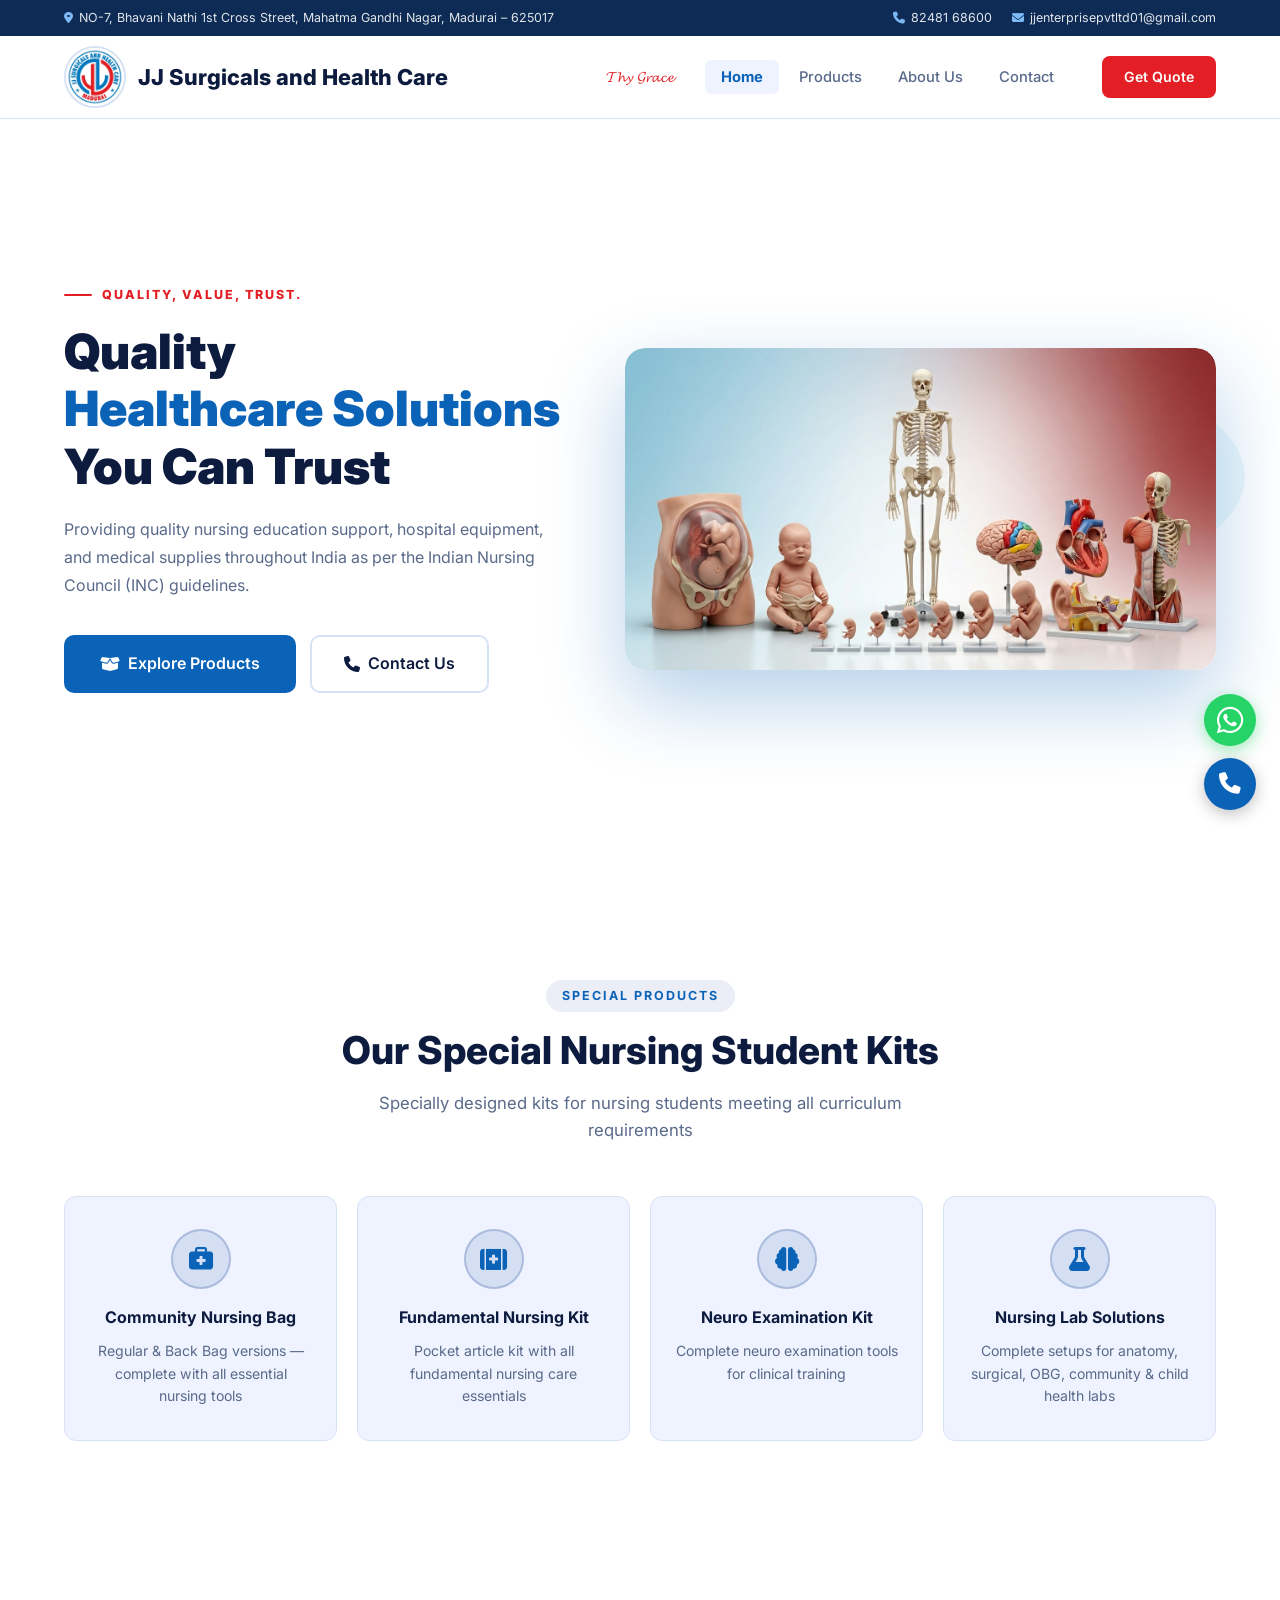
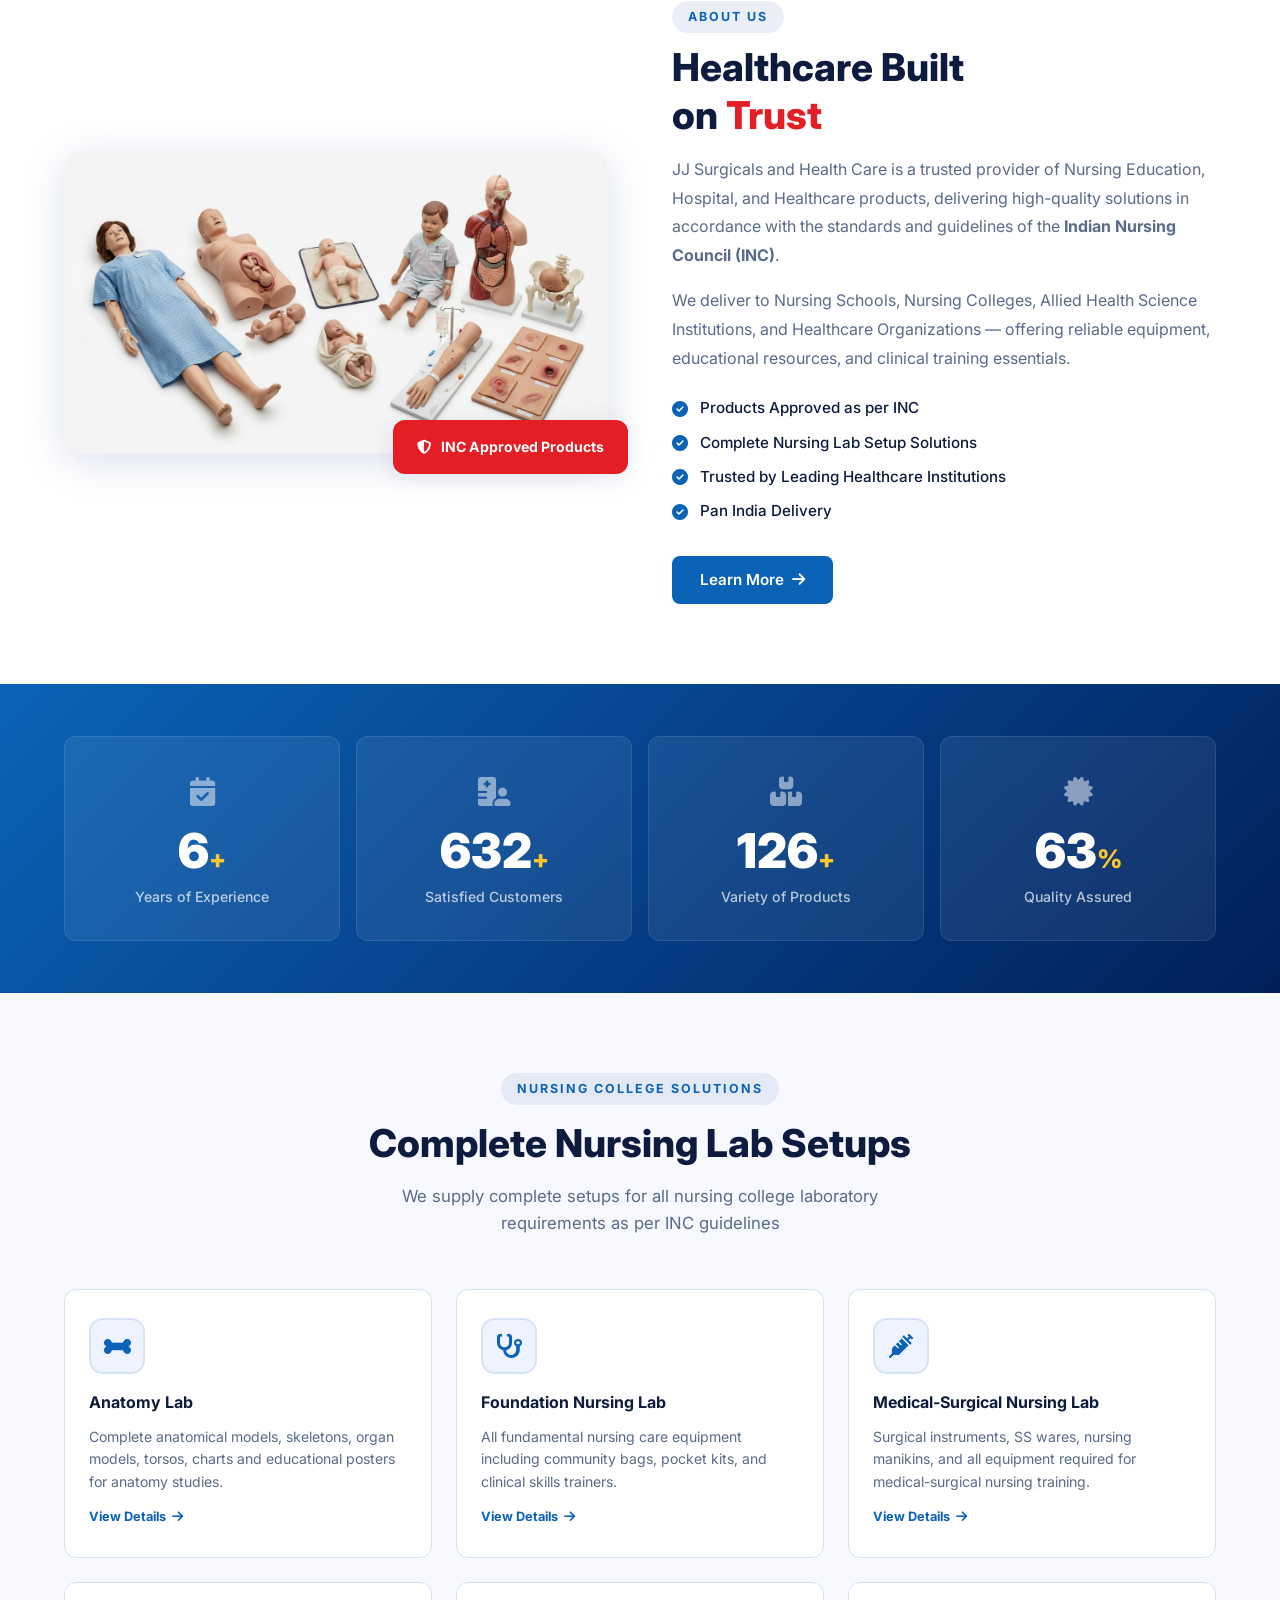
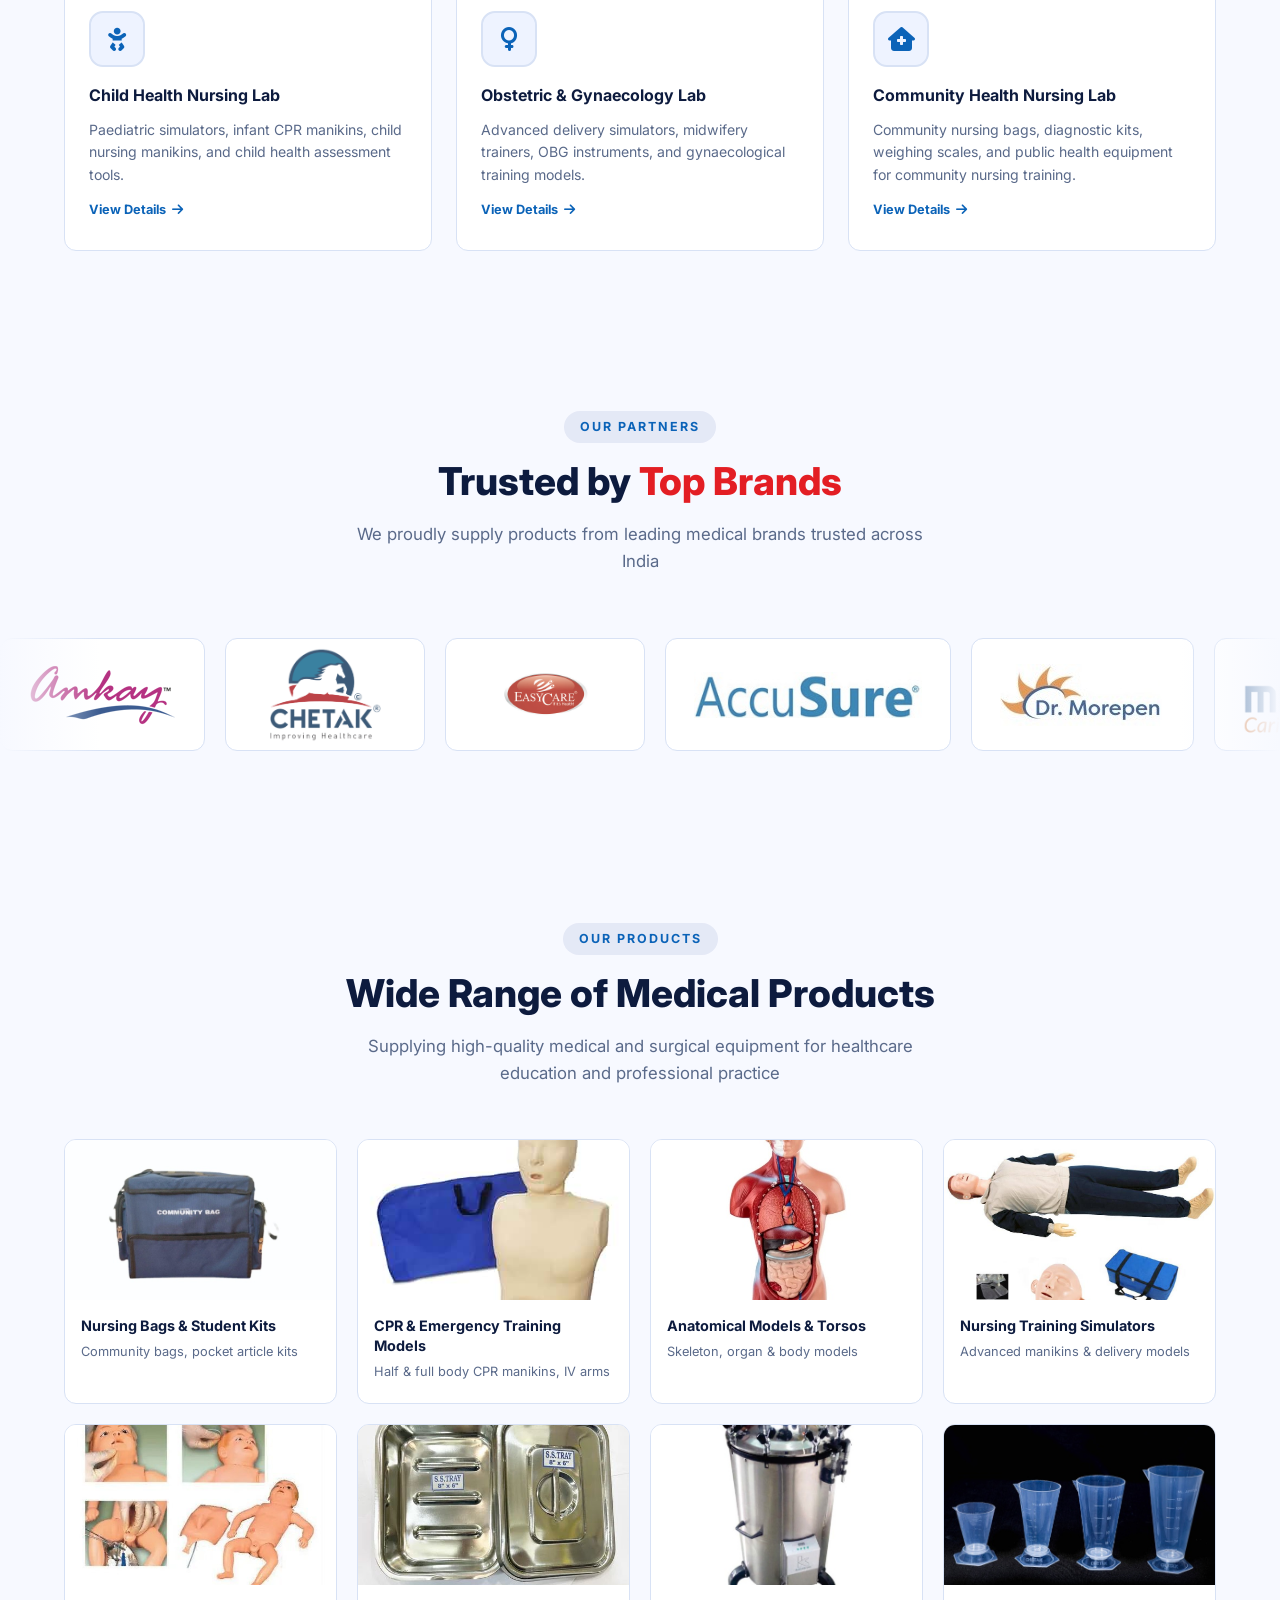
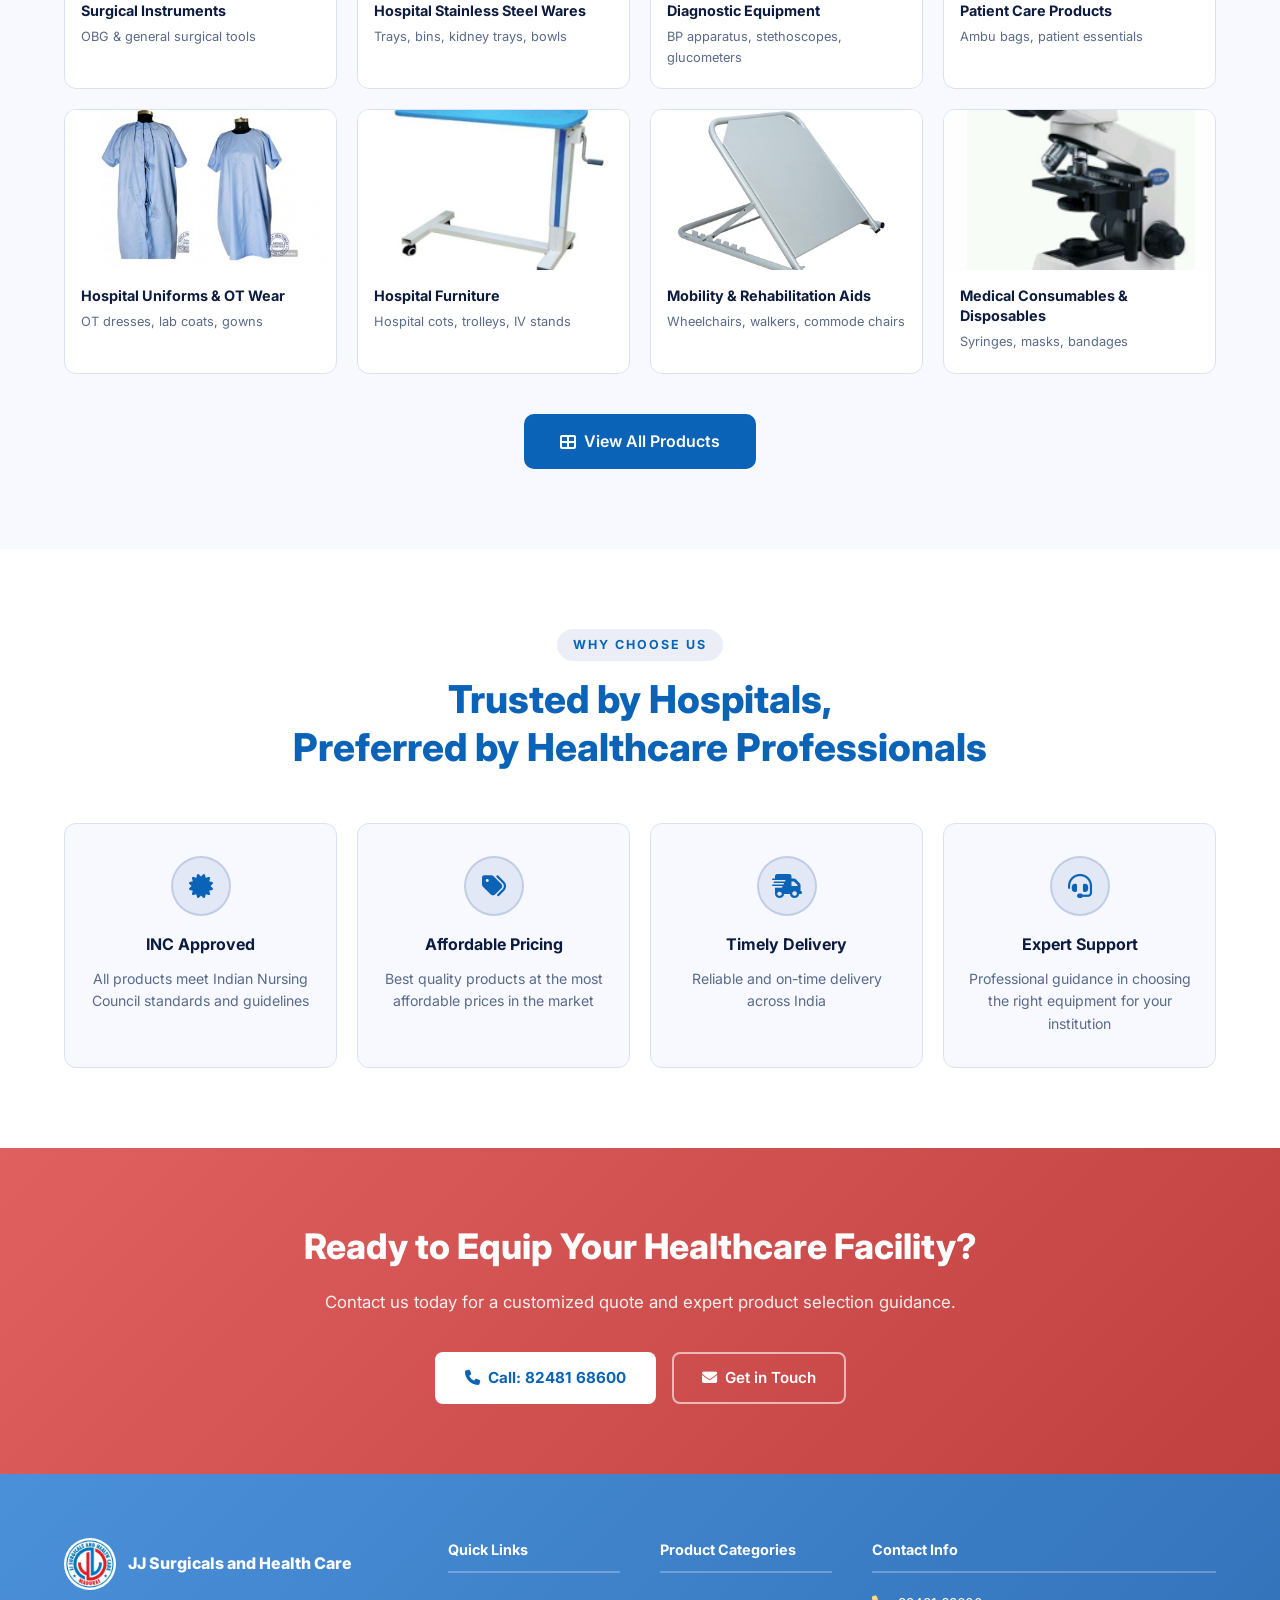
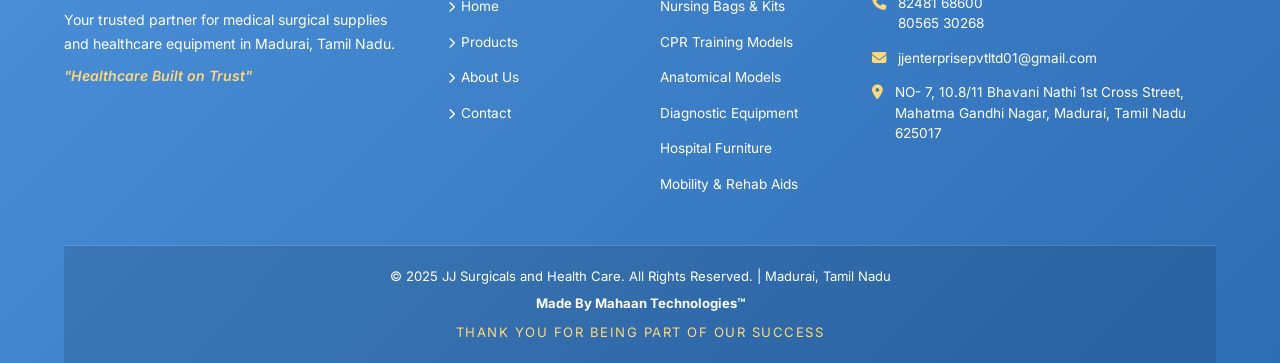
==== website/index.html @ 454464e2 "All pages: add 'Thy Grace' tagline in navbar center and thank-you in footer Co-Authored-By: Claude S" ====
<!DOCTYPE html>
<html lang="en">
<head>
  <meta charset="UTF-8">
  <meta name="viewport" content="width=device-width, initial-scale=1.0">
  <title>JJ Surgicals and Health Care | Medical Surgical Supplies - Madurai</title>
  <meta name="description" content="JJ Surgicals & Health Care - Trusted provider of nursing education, hospital and healthcare products in Madurai. INC compliant medical equipment supplier.">
  <link rel="stylesheet" href="styles.css">
  <link rel="preconnect" href="https://fonts.googleapis.com">
  <link href="https://fonts.googleapis.com/css2?family=Inter:wght@300;400;500;600;700;800;900&display=swap" rel="stylesheet">
  <link rel="stylesheet" href="https://cdnjs.cloudflare.com/ajax/libs/font-awesome/6.4.2/css/all.min.css">
  <link rel="icon" type="image/jpeg" href="images/image1.jpeg">
</head>
<body class="page-load">

  <!-- TOP BAR -->
  <div class="top-bar">
    <div class="top-bar-inner">
      <div class="top-bar-left">
        <i class="fas fa-map-marker-alt"></i>
        <span>NO-7, Bhavani Nathi 1st Cross Street, Mahatma Gandhi Nagar, Madurai – 625017</span>
      </div>
      <div class="top-bar-right">
        <a href="tel:8248168600" class="top-bar-item"><i class="fas fa-phone"></i> 82481 68600</a>
        <a href="mailto:jjenterprisepvtltd01@gmail.com" class="top-bar-item"><i class="fas fa-envelope"></i> jjenterprisepvtltd01@gmail.com</a>
      </div>
    </div>
  </div>

  <!-- ===== NAVBAR ===== -->
  <nav class="navbar" id="navbar">
    <div class="nav-container">
      <a href="index.html" class="nav-logo">
        <img src="images/image1.jpeg" alt="JJ Surgicals Logo" class="logo-img">
        <div class="logo-text">
          <span class="logo-name">JJ Surgicals and Health Care</span>
        </div>
      </a>
      <ul class="nav-links" id="navLinks">
        <li><a href="index.html" class="nav-link active">Home</a></li>
        <li><a href="products.html" class="nav-link">Products</a></li>
        <li><a href="about.html" class="nav-link">About Us</a></li>
        <li><a href="contact.html" class="nav-link">Contact</a></li>
      </ul>
      <div class="nav-tagline">𝓣𝓱𝔂 𝓖𝓻𝓪𝓬𝓮</div>
      <div class="nav-cta">
        <a href="https://wa.me/918248168600" target="_blank" rel="noopener" class="btn-primary">Get Quote</a>
      </div>
      <button class="hamburger" id="hamburger" aria-label="Toggle menu">
        <span></span><span></span><span></span>
      </button>
    </div>
  </nav>

  <!-- MOBILE MENU OVERLAY -->
  <div class="mobile-menu" id="mobileMenu">
    <nav class="mm-links">
      <a href="index.html" class="mm-link active">Home</a>
      <a href="products.html" class="mm-link">Products</a>
      <a href="about.html" class="mm-link">About Us</a>
      <a href="contact.html" class="mm-link">Contact</a>
    </nav>
    <div class="mm-actions">
      <a href="https://wa.me/918248168600" target="_blank" rel="noopener" class="mm-btn-primary">Request a Quote</a>
      <a href="tel:8248168600" class="mm-btn-call">Call Us Now</a>
    </div>
    <div class="mm-contact">
      <p>Reach us directly</p>
      <div class="mm-contact-row"><i class="fas fa-phone"></i> 82481 68600</div>
      <div class="mm-contact-row"><i class="fas fa-envelope"></i> jjenterprisepvtltd01@gmail.com</div>
    </div>
  </div>

  <!-- ===== HERO ===== -->
  <section class="hero">
    <div class="hero-layout">

      <!-- Text Column -->
      <div class="hero-text fade-in-left">
        <div class="hero-accent">Quality, Value, Trust.</div>
        <h1 class="hero-title">
          Quality<br>
          <span class="highlight">Healthcare Solutions</span><br>
          You Can Trust
        </h1>
        <p class="hero-desc">
          Providing quality nursing education support, hospital equipment, and medical supplies throughout India as per the Indian Nursing Council (INC) guidelines.
        </p>
        <div class="hero-btns">
          <a href="products.html" class="btn-primary btn-large">
            <i class="fas fa-box-open"></i> Explore Products
          </a>
          <a href="contact.html" class="btn-outline-dark btn-large">
            <i class="fas fa-phone"></i> Contact Us
          </a>
        </div>
      </div>

      <!-- Image Column -->
      <div class="hero-img-side fade-in-right">
        <div class="hero-img-card">
          <div class="hero-circle-deco"></div>
          <div class="hero-circle-deco-2"></div>
          <div class="hero-img-wrap">
            <img src="images/hero2.png" alt="JJ Surgicals Medical Equipment — Wheelchair, Examination Table, Surgical Tools">
          </div>
        </div>
      </div>

    </div>
  </section>
<!-- ===== SPECIAL KITS ===== -->
  <section class="section-pad">
    <div class="container">
      <div class="section-header fade-in">
        <div class="section-tag">Special Products</div>
        <h2 class="section-title">Our Special Nursing Student Kits</h2>
        <p class="section-desc">Specially designed kits for nursing students meeting all curriculum requirements</p>
      </div>
      <div class="trust-grid" style="background:transparent;">
        <div class="trust-card fade-in delay-1" style="background:var(--light); border:1px solid var(--border);">
          <div class="trust-icon" style="background:rgba(0,48,135,0.1); border-color:rgba(0,48,135,0.2);">
            <i class="fas fa-briefcase-medical" style="color:var(--primary);"></i>
          </div>
          <h3 style="color:var(--dark);">Community Nursing Bag</h3>
          <p style="color:var(--gray);">Regular &amp; Back Bag versions — complete with all essential nursing tools</p>
        </div>
        <div class="trust-card fade-in delay-2" style="background:var(--light); border:1px solid var(--border);">
          <div class="trust-icon" style="background:rgba(0,48,135,0.1); border-color:rgba(0,48,135,0.2);">
            <i class="fas fa-kit-medical" style="color:var(--primary);"></i>
          </div>
          <h3 style="color:var(--dark);">Fundamental Nursing Kit</h3>
          <p style="color:var(--gray);">Pocket article kit with all fundamental nursing care essentials</p>
        </div>
        <div class="trust-card fade-in delay-3" style="background:var(--light); border:1px solid var(--border);">
          <div class="trust-icon" style="background:rgba(0,48,135,0.1); border-color:rgba(0,48,135,0.2);">
            <i class="fas fa-brain" style="color:var(--primary);"></i>
          </div>
          <h3 style="color:var(--dark);">Neuro Examination Kit</h3>
          <p style="color:var(--gray);">Complete neuro examination tools for clinical training</p>
        </div>
        <div class="trust-card fade-in delay-4" style="background:var(--light); border:1px solid var(--border);">
          <div class="trust-icon" style="background:rgba(0,48,135,0.1); border-color:rgba(0,48,135,0.2);">
            <i class="fas fa-flask" style="color:var(--primary);"></i>
          </div>
          <h3 style="color:var(--dark);">Nursing Lab Solutions</h3>
          <p style="color:var(--gray);">Complete setups for anatomy, surgical, OBG, community &amp; child health labs</p>
        </div>
      </div>
    </div>
  </section>
  

  <!-- ===== ABOUT PREVIEW ===== -->
  <section class="about-preview section-pad">
    <div class="container">
      <div class="about-grid">
        <div class="about-img-wrap fade-in-left">
          <img src="images/hero1.jpeg" alt="JJ Surgicals Business Card" class="about-img">
          <div class="about-badge">
            <i class="fas fa-shield-alt"></i>
            <span>INC Approved Products</span>
          </div>
        </div>
        <div class="about-content fade-in-right">
          <div class="section-tag">About Us</div>
          <h2 class="section-title">Healthcare Built<br>on <span class="highlight">Trust</span></h2>
          <p>JJ Surgicals and Health Care is a trusted provider of Nursing Education, Hospital, and Healthcare products, delivering high-quality solutions in accordance with the standards and guidelines of the <strong>Indian Nursing Council (INC)</strong>.</p>
          <p>We deliver to Nursing Schools, Nursing Colleges, Allied Health Science Institutions, and Healthcare Organizations — offering reliable equipment, educational resources, and clinical training essentials.</p>
          <div class="feature-list">
            <div class="feature-item"><i class="fas fa-check-circle"></i> <span>Products Approved as per INC</span></div>
            <div class="feature-item"><i class="fas fa-check-circle"></i> <span>Complete Nursing Lab Setup Solutions</span></div>
            <div class="feature-item"><i class="fas fa-check-circle"></i> <span>Trusted by Leading Healthcare Institutions</span></div>
            <div class="feature-item"><i class="fas fa-check-circle"></i> <span>Pan India Delivery</span></div>
          </div>
          <a href="about.html" class="btn-primary">Learn More <i class="fas fa-arrow-right"></i></a>
        </div>
      </div>
    </div>
  </section>
   <!-- ===== STATS ===== -->
  <section class="stats" id="statsSection">
    <div class="container">
      <div class="stats-grid">
        <div class="stat-item fade-in">
          <div class="stat-icon"><i class="fas fa-calendar-check"></i></div>
          <div>
            <span class="stat-number" data-target="10">0</span><span class="stat-suffix">+</span>
          </div>
          <div class="stat-label">Years of Experience</div>
        </div>
        <div class="stat-item fade-in delay-1">
          <div class="stat-icon"><i class="fas fa-hospital-user"></i></div>
          <div>
            <span class="stat-number" data-target="1000">0</span><span class="stat-suffix">+</span>
          </div>
          <div class="stat-label">Satisfied Customers</div>
        </div>
        <div class="stat-item fade-in delay-2">
          <div class="stat-icon"><i class="fas fa-boxes-stacked"></i></div>
          <div>
            <span class="stat-number" data-target="200">0</span><span class="stat-suffix">+</span>
          </div>
          <div class="stat-label">Variety of Products</div>
        </div>
        <div class="stat-item fade-in delay-3">
          <div class="stat-icon"><i class="fas fa-certificate"></i></div>
          <div>
            <span class="stat-number" data-target="100">0</span><span class="stat-suffix">%</span>
          </div>
          <div class="stat-label">Quality Assured</div>
        </div>
      </div>
    </div>
  </section>

<!-- ===== NURSING LAB SOLUTIONS ===== -->
  <section class="lab-section">
    <div class="container">
      <div class="section-header fade-in">
        <div class="section-tag">Nursing College Solutions</div>
        <h2 class="section-title">Complete Nursing Lab Setups</h2>
        <p class="section-desc">We supply complete setups for all nursing college laboratory requirements as per INC guidelines</p>
      </div>
      <div class="lab-grid">
        <div class="lab-card fade-in delay-1" data-lab="anatomy" role="button" tabindex="0" aria-label="View Anatomy & Physiology Lab details">
          <div class="lab-icon"><i class="fas fa-bone"></i></div>
          <h3>Anatomy Lab</h3>
          <p>Complete anatomical models, skeletons, organ models, torsos, charts and educational posters for anatomy studies.</p>
          <span class="lab-card-cta">View Details <i class="fas fa-arrow-right"></i></span>
        </div>
        <div class="lab-card fade-in delay-2" data-lab="foundation" role="button" tabindex="0" aria-label="View Foundation Nursing Lab details">
          <div class="lab-icon"><i class="fas fa-stethoscope"></i></div>
          <h3>Foundation Nursing Lab</h3>
          <p>All fundamental nursing care equipment including community bags, pocket kits, and clinical skills trainers.</p>
          <span class="lab-card-cta">View Details <i class="fas fa-arrow-right"></i></span>
        </div>
        <div class="lab-card fade-in delay-3" data-lab="medical" role="button" tabindex="0" aria-label="View Medical & Surgical Nursing Lab details">
          <div class="lab-icon"><i class="fas fa-syringe"></i></div>
          <h3>Medical-Surgical Nursing Lab</h3>
          <p>Surgical instruments, SS wares, nursing manikins, and all equipment required for medical-surgical nursing training.</p>
          <span class="lab-card-cta">View Details <i class="fas fa-arrow-right"></i></span>
        </div>
        <div class="lab-card fade-in delay-1" data-lab="child" role="button" tabindex="0" aria-label="View Child Health Nursing Lab details">
          <div class="lab-icon"><i class="fas fa-baby"></i></div>
          <h3>Child Health Nursing Lab</h3>
          <p>Paediatric simulators, infant CPR manikins, child nursing manikins, and child health assessment tools.</p>
          <span class="lab-card-cta">View Details <i class="fas fa-arrow-right"></i></span>
        </div>
        <div class="lab-card fade-in delay-2" data-lab="obstetric" role="button" tabindex="0" aria-label="View Obstetric & Gynaecology Lab details">
          <div class="lab-icon"><i class="fas fa-venus"></i></div>
          <h3>Obstetric &amp; Gynaecology Lab</h3>
          <p>Advanced delivery simulators, midwifery trainers, OBG instruments, and gynaecological training models.</p>
          <span class="lab-card-cta">View Details <i class="fas fa-arrow-right"></i></span>
        </div>
        <div class="lab-card fade-in delay-3" data-lab="community" role="button" tabindex="0" aria-label="View Community Health Nursing Lab details">
          <div class="lab-icon"><i class="fas fa-house-medical"></i></div>
          <h3>Community Health Nursing Lab</h3>
          <p>Community nursing bags, diagnostic kits, weighing scales, and public health equipment for community nursing training.</p>
          <span class="lab-card-cta">View Details <i class="fas fa-arrow-right"></i></span>
        </div>
      </div>
    </div>
  </section>

  <!-- ===== TRUSTED BRANDS ===== -->
  <section class="brands-section section-pad">
    <div class="container">
      <div class="section-header fade-in">
        <div class="section-tag">Our Partners</div>
        <h2 class="section-title">Trusted by <span class="highlight">Top Brands</span></h2>
        <p class="section-desc">We proudly supply products from leading medical brands trusted across India</p>
      </div>
    </div>
    <div class="brands-track-wrap">
      <div class="brands-track">
        <div class="brand-card"><img src="images/brand_amkay.png" alt="Amkay"></div>
        <div class="brand-card"><img src="images/brand_chetak.png" alt="Chetak"></div>
        <div class="brand-card"><img src="images/brand_easycare.jpeg" alt="EasyCare"></div>
        <div class="brand-card"><img src="images/brand_accusure.jpeg" alt="AccuSure"></div>
        <div class="brand-card"><img src="images/brand_drmorepen.jpeg" alt="Dr. Morepen"></div>
        <div class="brand-card"><img src="images/brand_medtech.png" alt="Medtech"></div>
        <div class="brand-card"><img src="images/brand_curomed.jpeg" alt="CuroMED"></div>
        <div class="brand-card"><img src="images/brand_krups.png" alt="Krups"></div>
        <div class="brand-card"><img src="images/brand_diamond.jpeg" alt="Diamond"></div>
        <div class="brand-card"><img src="images/brand_omron.jpeg" alt="Omron"></div>
        <div class="brand-card"><img src="images/brand_accuchek.jpeg" alt="Accu-Chek"></div>
        <div class="brand-card"><img src="images/brand_chrismerchant.jpeg" alt="Chris Merchant"></div>
        <div class="brand-card"><img src="images/brand_3g.jpeg" alt="3G"></div>
        <div class="brand-card"><img src="images/brand_niscomed.jpeg" alt="Niscomed"></div>
        <div class="brand-card"><img src="images/brand_realcare.jpeg" alt="RealCare"></div>
        <div class="brand-card"><img src="images/brand_geocare.png" alt="Geo Care"></div>
        <!-- Duplicate set for seamless infinite scroll -->
        <div class="brand-card"><img src="images/brand_amkay.png" alt="Amkay"></div>
        <div class="brand-card"><img src="images/brand_chetak.png" alt="Chetak"></div>
        <div class="brand-card"><img src="images/brand_easycare.jpeg" alt="EasyCare"></div>
        <div class="brand-card"><img src="images/brand_accusure.jpeg" alt="AccuSure"></div>
        <div class="brand-card"><img src="images/brand_drmorepen.jpeg" alt="Dr. Morepen"></div>
        <div class="brand-card"><img src="images/brand_medtech.png" alt="Medtech"></div>
        <div class="brand-card"><img src="images/brand_curomed.jpeg" alt="CuroMED"></div>
        <div class="brand-card"><img src="images/brand_krups.png" alt="Krups"></div>
        <div class="brand-card"><img src="images/brand_diamond.jpeg" alt="Diamond"></div>
        <div class="brand-card"><img src="images/brand_omron.jpeg" alt="Omron"></div>
        <div class="brand-card"><img src="images/brand_accuchek.jpeg" alt="Accu-Chek"></div>
        <div class="brand-card"><img src="images/brand_chrismerchant.jpeg" alt="Chris Merchant"></div>
        <div class="brand-card"><img src="images/brand_3g.jpeg" alt="3G"></div>
        <div class="brand-card"><img src="images/brand_niscomed.jpeg" alt="Niscomed"></div>
        <div class="brand-card"><img src="images/brand_realcare.jpeg" alt="RealCare"></div>
        <div class="brand-card"><img src="images/brand_geocare.png" alt="Geo Care"></div>
      </div>
    </div>
  </section>

  <!-- ===== PRODUCT CATEGORIES ===== -->
  <section class="categories section-pad bg-light">
    <div class="container">
      <div class="section-header fade-in">
        <div class="section-tag">Our Products</div>
        <h2 class="section-title">Wide Range of Medical Products</h2>
        <p class="section-desc">Supplying high-quality medical and surgical equipment for healthcare education and professional practice</p>
      </div>
      <div class="cat-grid">
        <a href="products.html#nursing-bags" class="cat-card fade-in delay-1">
          <div class="cat-icon-wrap">
            <img src="images/image4.jpeg" alt="Nursing Bags" loading="lazy">
          </div>
          <h3>Nursing Bags &amp; Student Kits</h3>
          <p>Community bags, pocket article kits</p>
        </a>
        <a href="products.html#cpr-models" class="cat-card fade-in delay-2">
          <div class="cat-icon-wrap">
            <img src="images/image7.jpeg" alt="CPR Training Models" loading="lazy">
          </div>
          <h3>CPR &amp; Emergency Training Models</h3>
          <p>Half &amp; full body CPR manikins, IV arms</p>
        </a>
        <a href="products.html#anatomical-models" class="cat-card fade-in delay-3">
          <div class="cat-icon-wrap">
            <img src="images/image20.jpeg" alt="Anatomical Models" loading="lazy">
          </div>
          <h3>Anatomical Models &amp; Torsos</h3>
          <p>Skeleton, organ &amp; body models</p>
        </a>
        <a href="products.html#nursing-simulators" class="cat-card fade-in delay-4">
          <div class="cat-icon-wrap">
            <img src="images/image8.jpeg" alt="Nursing Simulators" loading="lazy">
          </div>
          <h3>Nursing Training Simulators</h3>
          <p>Advanced manikins &amp; delivery models</p>
        </a>
        <a href="products.html#surgical-instruments" class="cat-card fade-in delay-1">
          <div class="cat-icon-wrap">
            <img src="images/image47.jpeg" alt="Surgical Instruments" loading="lazy">
          </div>
          <h3>Surgical Instruments</h3>
          <p>OBG &amp; general surgical tools</p>
        </a>
        <a href="products.html#ss-wares" class="cat-card fade-in delay-2">
          <div class="cat-icon-wrap">
            <img src="images/image50.jpeg" alt="SS Hospital Wares" loading="lazy">
          </div>
          <h3>Hospital Stainless Steel Wares</h3>
          <p>Trays, bins, kidney trays, bowls</p>
        </a>
        <a href="products.html#diagnostic" class="cat-card fade-in delay-3">
          <div class="cat-icon-wrap">
            <img src="images/image60.jpeg" alt="Diagnostic Equipment" loading="lazy">
          </div>
          <h3>Diagnostic Equipment</h3>
          <p>BP apparatus, stethoscopes, glucometers</p>
        </a>
        <a href="products.html#patient-care" class="cat-card fade-in delay-4">
          <div class="cat-icon-wrap">
            <img src="images/image90.jpeg" alt="Patient Care" loading="lazy">
          </div>
          <h3>Patient Care Products</h3>
          <p>Ambu bags, patient essentials</p>
        </a>
        <a href="products.html#uniforms" class="cat-card fade-in delay-1">
          <div class="cat-icon-wrap">
            <img src="images/image110.jpeg" alt="Hospital Uniforms" loading="lazy">
          </div>
          <h3>Hospital Uniforms &amp; OT Wear</h3>
          <p>OT dresses, lab coats, gowns</p>
        </a>
        <a href="products.html#furniture" class="cat-card fade-in delay-2">
          <div class="cat-icon-wrap">
            <img src="images/image120.jpeg" alt="Hospital Furniture" loading="lazy">
          </div>
          <h3>Hospital Furniture</h3>
          <p>Hospital cots, trolleys, IV stands</p>
        </a>
        <a href="products.html#mobility" class="cat-card fade-in delay-3">
          <div class="cat-icon-wrap">
            <img src="images/image150.jpeg" alt="Mobility Aids" loading="lazy">
          </div>
          <h3>Mobility &amp; Rehabilitation Aids</h3>
          <p>Wheelchairs, walkers, commode chairs</p>
        </a>
        <a href="products.html#consumables" class="cat-card fade-in delay-4">
          <div class="cat-icon-wrap">
            <img src="images/image180.png" alt="Medical Consumables" loading="lazy">
          </div>
          <h3>Medical Consumables &amp; Disposables</h3>
          <p>Syringes, masks, bandages</p>
        </a>
      </div>
      <div class="text-center mt-40 fade-in">
        <a href="products.html" class="btn-primary btn-large">
          <i class="fas fa-th-large"></i> View All Products
        </a>
      </div>
    </div>
  </section>

  <!-- ===== WHY CHOOSE US ===== -->
  <section class="trust section-pad">
    <div class="container">
      <div class="section-header fade-in">
        <div class="section-tag">Why Choose Us</div>
        <h2 class="section-title" style="color:var(--primary)">Trusted by Hospitals,<br>Preferred by Healthcare Professionals</h2>
      </div>
      <div class="trust-grid">
        <div class="trust-card fade-in delay-1">
          <div class="trust-icon"><i class="fas fa-certificate"></i></div>
          <h3>INC Approved</h3>
          <p>All products meet Indian Nursing Council standards and guidelines</p>
        </div>
        <div class="trust-card fade-in delay-4">
          <div class="trust-icon"><i class="fas fa-tags"></i></div>
          <h3>Affordable Pricing</h3>
          <p>Best quality products at the most affordable prices in the market</p>
        </div>
        <div class="trust-card fade-in delay-2">
          <div class="trust-icon"><i class="fas fa-truck-fast"></i></div>
          <h3>Timely Delivery</h3>
          <p>Reliable and on-time delivery across India</p>
        </div>
        <div class="trust-card fade-in delay-3">
          <div class="trust-icon"><i class="fas fa-headset"></i></div>
          <h3>Expert Support</h3>
          <p>Professional guidance in choosing the right equipment for your institution</p>
        </div>
      </div>
    </div>
  </section>

 

  
  <!-- ===== CTA ===== -->
  <section class="cta-section">
    <div class="container">
      <div class="cta-content">
        <h2>Ready to Equip Your Healthcare Facility?</h2>
        <p>Contact us today for a customized quote and expert product selection guidance.</p>
        <div class="cta-btns">
          <a href="tel:8248168600" class="btn-white">
            <i class="fas fa-phone"></i> Call: 82481 68600
          </a>
          <a href="contact.html" class="btn-outline-white">
            <i class="fas fa-envelope"></i> Get in Touch
          </a>
        </div>
      </div>
    </div>
  </section>

  <!-- ===== FOOTER ===== -->
  <footer class="footer">
    <div class="container">
      <div class="footer-grid">
        <div class="footer-brand">
          <div class="footer-logo">
            <img src="images/image1.jpeg" alt="JJ Surgicals">
            <div>
              <span class="footer-name">JJ Surgicals and Health Care</span>
            </div>
          </div>
          <p>Your trusted partner for medical surgical supplies and healthcare equipment in Madurai, Tamil Nadu.</p>
          <p class="footer-motto">"Healthcare Built on Trust"</p>
        </div>
        <div class="footer-links">
          <h4>Quick Links</h4>
          <ul>
            <li><a href="index.html"><i class="fas fa-chevron-right" style="font-size:0.7rem;margin-right:6px;"></i>Home</a></li>
            <li><a href="products.html"><i class="fas fa-chevron-right" style="font-size:0.7rem;margin-right:6px;"></i>Products</a></li>
            <li><a href="about.html"><i class="fas fa-chevron-right" style="font-size:0.7rem;margin-right:6px;"></i>About Us</a></li>
            <li><a href="contact.html"><i class="fas fa-chevron-right" style="font-size:0.7rem;margin-right:6px;"></i>Contact</a></li>
          </ul>
        </div>
        <div class="footer-products">
          <h4>Product Categories</h4>
          <ul>
            <li><a href="products.html#nursing-bags">Nursing Bags &amp; Kits</a></li>
            <li><a href="products.html#cpr-models">CPR Training Models</a></li>
            <li><a href="products.html#anatomical-models">Anatomical Models</a></li>
            <li><a href="products.html#diagnostic">Diagnostic Equipment</a></li>
            <li><a href="products.html#furniture">Hospital Furniture</a></li>
            <li><a href="products.html#mobility">Mobility &amp; Rehab Aids</a></li>
          </ul>
        </div>
        <div class="footer-contact">
          <h4>Contact Info</h4>
          <div class="footer-contact-item">
            <i class="fas fa-phone"></i>
            <span><a href="tel:8248168600">82481 68600</a><br><a href="tel:8056530268">80565 30268</a></span>
          </div>
          <div class="footer-contact-item">
            <i class="fas fa-envelope"></i>
            <a href="mailto:jjenterprisepvtltd01@gmail.com">jjenterprisepvtltd01@gmail.com</a>
          </div>
          <div class="footer-contact-item">
            <i class="fas fa-map-marker-alt"></i>
            <span>NO- 7, 10.8/11 Bhavani Nathi 1st Cross Street, Mahatma Gandhi Nagar, Madurai, Tamil Nadu 625017</span>
          </div>
        </div>
      </div>
      <div class="footer-bottom">
        <p>&copy; 2025 JJ Surgicals and Health Care. All Rights Reserved. | Madurai, Tamil Nadu</p>
        <p style="margin-top:6px;font-weight:700;">Made By Mahaan Technologies&#8482;</p>
        <p class="footer-thankyou">THANK YOU FOR BEING PART OF OUR SUCCESS</p>
      </div>
    </div>
  </footer>

  <!-- Lab Details Modal -->
  <div id="labModal" class="lab-modal-overlay" role="dialog" aria-modal="true" aria-labelledby="labModalTitle">
    <div class="lab-modal">
      <button class="lab-modal-close" id="labModalClose" aria-label="Close"><i class="fas fa-times"></i></button>
      <div class="lab-modal-img-wrap">
        <img id="labModalImg" src="" alt="" loading="lazy">
      </div>
      <div class="lab-modal-body">
        <h3 id="labModalTitle"></h3>
        <ul id="labModalList"></ul>
      </div>
    </div>
  </div>

  <div class="fab-group">
    <a href="https://wa.me/918248168600" target="_blank" rel="noopener" class="fab-btn fab-whatsapp" data-tip="WhatsApp Us" aria-label="WhatsApp"><i class="fab fa-whatsapp"></i></a>
    <a href="tel:8248168600" class="fab-btn fab-call" data-tip="Call Us" aria-label="Call"><i class="fas fa-phone"></i></a>
  </div>
  <button class="back-to-top" aria-label="Back to top"><i class="fas fa-chevron-up"></i></button>
  <script src="script.js"></script>
  <script>
  (function(){
    var labData = {
      anatomy: {
        title: "Anatomy & Physiology Lab",
        img: "images/lab_anatomy.jpg",
        items: [
          "Human skeletons (articulated and disarticulated)",
          "Anatomy dissection kits, microscopes, prepared slides",
          "Models of human body, torso, heart, brain, lungs, digestive, urinary, reproductive systems, joints, ligaments, and teeth",
          "Working models of heart, lungs, kidney, and joints",
          "Charts on body systems, organs, reproductive health, endocrine glands, and first aid procedures"
        ]
      },
      foundation: {
        title: "Foundation Nursing Lab",
        img: "images/lab_foundation.jpg",
        items: [
          "Basic nursing manikins and simulators (adult male/female, CPR, IV arm, injection trainers, catheterization, airway suction, chest tube, NG feeding)",
          "Patient cots, lockers, stools, trays, bowls, trolleys, waste bins",
          "Nursing instruments, syringes, needles, catheters, thermometers, BP apparatus, glucometer, nebulizer",
          "Linen, rubber goods, glassware, consumables, and essential solutions for nursing procedures"
        ]
      },
      medical: {
        title: "Medical & Surgical Nursing Lab",
        img: "images/lab_medical_surgical.jpg",
        items: [
          "Advanced simulators such as ICU cot, ECG simulator, airway management trainer, defibrillator trainer, central venous cannulation trainer, and hemodynamic monitoring kit",
          "Procedure manikins for CPR, IV therapy, injections, catheterization, ostomy care, and chest tube management",
          "Surgical instruments, oxygen therapy equipment, tracheostomy sets, nebulizers, and emergency care supplies",
          "Syringes, needles, suturing materials, linen, consumables, and patient-care furniture"
        ]
      },
      child: {
        title: "Child Health Nursing Lab",
        img: "images/lab_child_health.jpg",
        items: [
          "Pediatric and infant training manikins",
          "Airway management, auscultation, venous access, and NG tube training simulators",
          "Growth and development, breastfeeding, weaning, IMNCI, and pediatric CPR charts",
          "Infant feeding equipment, weighing scales, infusion pumps, nebulizers, toys, child cots, and pediatric linen"
        ]
      },
      obstetric: {
        title: "Obstetric & Gynaecology Lab",
        img: "images/lab_obstetric.jpg",
        items: [
          "Models of fetus, pelvis, placenta, uterus, fetal skull, and reproductive organs",
          "Birthing simulator, antenatal palpation manikin, cervical dilatation model, newborn resuscitation trainer, and postpartum hemorrhage simulator",
          "Charts on pregnancy, labor, fetal development, abnormal presentations, family planning, and newborn care",
          "Delivery room equipment, obstetric instruments, FP counseling kits, contraceptive models, maternal and newborn consumables, PPE, and linen"
        ]
      },
      community: {
        title: "Community Health Nursing Lab",
        img: "images/lab_community.jpg",
        items: [
          "Community health equipment such as weighing scales, BP apparatus, stethoscopes, and sterilizers",
          "Health education materials including posters, flip charts, flash cards, and audiovisual aids",
          "Community health bag containing essential nursing supplies for home visits",
          "Midwifery kits with delivery and newborn care articles"
        ]
      }
    };

    var overlay = document.getElementById('labModal');
    var modalImg = document.getElementById('labModalImg');
    var modalTitle = document.getElementById('labModalTitle');
    var modalList = document.getElementById('labModalList');

    function openModal(key) {
      var d = labData[key]; if (!d) return;
      modalImg.src = d.img; modalImg.alt = d.title;
      modalTitle.textContent = d.title;
      modalList.innerHTML = d.items.map(function(i){ return '<li>' + i + '</li>'; }).join('');
      overlay.classList.add('active');
      document.body.style.overflow = 'hidden';
    }
    function closeModal() {
      overlay.classList.remove('active');
      document.body.style.overflow = '';
    }

    document.querySelectorAll('.lab-card[data-lab]').forEach(function(card){
      card.addEventListener('click', function(){ openModal(card.dataset.lab); });
      card.addEventListener('keydown', function(e){ if(e.key==='Enter'||e.key===' ') openModal(card.dataset.lab); });
    });
    document.getElementById('labModalClose').addEventListener('click', closeModal);
    overlay.addEventListener('click', function(e){ if(e.target===overlay) closeModal(); });
    document.addEventListener('keydown', function(e){ if(e.key==='Escape') closeModal(); });
  })();
  </script>
</body>
</html>
---- website/styles.css ----
/* ===== VARIABLES ===== */
:root {
  --primary: #0B63B8;
  --primary-dark: #001f5a;
  --primary-light: #1a4db0;
  --red: #E31E24;
  --red-dark: #b81519;
  --accent: #0066B3;
  --dark: #0D1B3E;
  --gray: #5a6a8a;
  --gray-light: #9aa5be;
  --light: #EEF3FF;
  --lighter: #F7F9FF;
  --white: #FFFFFF;
  --border: #d8e2f5;
  --shadow: 0 4px 24px rgba(0,48,135,0.10);
  --shadow-lg: 0 8px 40px rgba(0,48,135,0.15);
  --radius: 12px;
  --radius-lg: 20px;
  --transition: all 0.3s ease;
  --tr: all 0.3s ease;
}

/* ===== RESET ===== */
*, *::before, *::after { box-sizing: border-box; margin: 0; padding: 0; }
html { scroll-behavior: smooth; font-size: 16px; }
body { font-family: 'Inter', 'Segoe UI', system-ui, sans-serif; color: var(--dark); background: var(--white); line-height: 1.6; transform: none !important; }
img { max-width: 100%; display: block; }
a { text-decoration: none; color: inherit; }
ul { list-style: none; }
button { cursor: pointer; border: none; background: none; font-family: inherit; }

/* ===== UTILITIES ===== */
.container { max-width: 1200px; margin: 0 auto; padding: 0 24px; }
.section-pad { padding: 80px 0; }
.bg-light { background: var(--lighter); }
.bg-primary { background: var(--primary); }
.text-center { text-align: center; }
.mt-40 { margin-top: 40px; }

.section-tag {
  display: inline-block;
  background: rgba(0,48,135,0.08);
  color: var(--primary);
  font-size: 0.78rem;
  font-weight: 700;
  letter-spacing: 2px;
  text-transform: uppercase;
  padding: 6px 16px;
  border-radius: 20px;
  margin-bottom: 14px;
}
.section-title {
  font-size: clamp(1.6rem, 3vw, 2.4rem);
  font-weight: 800;
  color: var(--dark);
  line-height: 1.25;
  margin-bottom: 16px;
}
.section-title .highlight { color: var(--red); }
.section-desc { color: var(--gray); font-size: 1.05rem; max-width: 580px; }
.section-header { text-align: center; margin-bottom: 52px; }
.section-header .section-desc { margin: 0 auto; }

/* ===== BUTTONS ===== */
.btn-primary {
  display: inline-flex; align-items: center; gap: 8px;
  background: var(--primary); color: var(--white);
  padding: 12px 28px; border-radius: 8px;
  font-size: 0.95rem; font-weight: 600;
  transition: var(--transition);
}
.btn-primary:hover { background: var(--primary-dark); transform: translateY(-2px); box-shadow: var(--shadow); }
.btn-primary.btn-large { padding: 15px 36px; font-size: 1rem; border-radius: 10px; }
.btn-red { background: var(--red); color: var(--white); }
.btn-red:hover { background: var(--red-dark); }

.btn-outline {
  display: inline-flex; align-items: center; gap: 8px;
  border: 2px solid var(--white); color: var(--white);
  padding: 12px 28px; border-radius: 8px;
  font-size: 0.95rem; font-weight: 600;
  transition: var(--transition);
}
.btn-outline:hover { background: var(--white); color: var(--primary); }
.btn-outline.btn-large { padding: 14px 36px; font-size: 1rem; border-radius: 10px; }

.btn-white {
  display: inline-flex; align-items: center; gap: 8px;
  background: var(--white); color: var(--primary);
  padding: 14px 30px; border-radius: 8px;
  font-size: 0.95rem; font-weight: 700;
  transition: var(--transition);
}
.btn-white:hover { background: var(--light); transform: translateY(-2px); }

.btn-outline-white {
  display: inline-flex; align-items: center; gap: 8px;
  border: 2px solid rgba(255,255,255,0.6); color: var(--white);
  padding: 12px 28px; border-radius: 8px;
  font-size: 0.95rem; font-weight: 600;
  transition: var(--transition);
}
.btn-outline-white:hover { background: rgba(255,255,255,0.15); border-color: var(--white); }

/* ===== TOP BAR ===== */
.top-bar {
  position: fixed; top: 0; left: 0; width: 100%; z-index: 1001;
  background: #0D2B55;
  height: 36px;
  display: flex; align-items: center;
}
.top-bar-inner {
  width: 100%; max-width: 1200px; margin: 0 auto; padding: 0 24px;
  display: flex; align-items: center; justify-content: space-between; gap: 16px;
}
.top-bar-left {
  display: flex; align-items: center; gap: 6px;
  font-size: 0.78rem; color: rgba(255,255,255,0.88);
}
.top-bar-left i { color: #7DB8F7; font-size: 0.75rem; }
.top-bar-right {
  display: flex; align-items: center; gap: 20px;
}
.top-bar-item {
  display: flex; align-items: center; gap: 6px;
  font-size: 0.78rem; color: rgba(255,255,255,0.88);
  text-decoration: none; transition: color 0.2s ease;
}
.top-bar-item i { color: #7DB8F7; font-size: 0.75rem; }
.top-bar-item:hover { color: #fff; }
@media (max-width: 640px) {
  .top-bar-left { display: none; }
  .top-bar-inner { justify-content: center; }
}

/* ===== NAVBAR ===== */
.navbar {
  position: fixed; top: 36px; left: 0; width: 100%; z-index: 1000;
  background: var(--white);
  border-bottom: 1px solid var(--border);
  transition: var(--transition);
}
.navbar.scrolled {
  box-shadow: 0 2px 20px rgba(0,48,135,0.10);
}
.nav-container {
  max-width: 1200px; margin: 0 auto; padding: 0 24px;
  display: flex; align-items: center; gap: 32px; height: 82px;
  position: relative;
}
.nav-tagline {
  position: absolute; left: 50%; transform: translateX(-50%);
  font-size: 0.95rem; color: var(--red); pointer-events: none;
  white-space: nowrap;
}
@media (max-width: 768px) { .nav-tagline { display: none; } }
.nav-logo {
  display: flex; align-items: center; gap: 12px;
  text-decoration: none; flex-shrink: 0;
}
.logo-img {
  width: 62px; height: 62px;
  border-radius: 50%; border: 2px solid var(--border);
  object-fit: cover;
}
.logo-text { display: flex; flex-direction: column; }
.logo-name { color: var(--dark); font-size: 1.37rem; font-weight: 800; line-height: 1.2; }
.logo-sub { color: var(--gray); font-size: 0.7rem; font-weight: 500; }

.nav-links {
  display: flex; align-items: center; gap: 4px;
  margin-left: auto;
}
.nav-link {
  color: var(--gray); padding: 8px 16px;
  border-radius: 6px; font-size: 0.92rem; font-weight: 500;
  transition: var(--transition); white-space: nowrap;
}
.nav-link:hover { color: var(--primary); background: var(--light); }
.nav-link.active { color: var(--primary); font-weight: 700; background: var(--light); }

.nav-cta { flex-shrink: 0; }
.nav-cta .btn-primary {
  background: var(--red); padding: 10px 22px; font-size: 0.88rem; border-radius: 8px;
}
.nav-cta .btn-primary:hover { background: var(--red-dark); }

.hamburger {
  display: none; flex-direction: column; gap: 5px; cursor: pointer; padding: 4px; margin-left: auto;
}
.hamburger span {
  display: block; width: 24px; height: 2px;
  background: var(--dark); border-radius: 2px; transition: var(--transition);
}
.hamburger.active span:nth-child(1) { transform: translateY(7px) rotate(45deg); }
.hamburger.active span:nth-child(2) { opacity: 0; }
.hamburger.active span:nth-child(3) { transform: translateY(-7px) rotate(-45deg); }

/* ===== HERO (new card layout) ===== */
.hero {
  background: var(--white);
  padding-top: 118px; min-height: 100vh;
  display: flex; align-items: center; overflow: hidden;
}
.hero-layout {
  display: grid; grid-template-columns: 1fr 1.15fr;
  gap: 48px; align-items: center;
  max-width: 1200px; margin: 0 auto; padding: 60px 24px;
  width: 100%;
}

/* Image card side */
.hero-img-side {
  position: relative;
  perspective: 1000px;
}
.hero-img-card {
  position: relative; border-radius: 24px;
  overflow: visible;
  transform-style: preserve-3d;
  animation: hero3D 9s ease-in-out infinite;
  will-change: transform;
}
.hero-circle-deco {
  position: absolute;
  width: 85%; height: 85%;
  background: linear-gradient(135deg, rgba(0,102,179,0.12) 0%, rgba(0,48,135,0.08) 100%);
  border-radius: 50%;
  top: 50%; left: 50%; transform: translate(-50%, -50%);
  z-index: 0;
}
.hero-circle-deco-2 {
  position: absolute;
  width: 60%; height: 60%;
  background: rgba(0,150,200,0.07);
  border-radius: 50%;
  top: 10%; right: -5%;
  z-index: 0;
}
.hero-img-wrap {
  position: relative; z-index: 1;
  border-radius: 20px;
  overflow: hidden;
  box-shadow: 0 30px 80px rgba(11,99,184,0.30);
}
.hero-img-wrap img {
  width: 100%; height: auto; display: block;
  border-radius: 20px; object-fit: cover;
}

@keyframes hero3D {
  0%   { transform: rotateX(4deg)  rotateY(-12deg) translateY(0px);   }
  25%  { transform: rotateX(-3deg) rotateY(10deg)  translateY(-10px);  }
  50%  { transform: rotateX(5deg)  rotateY(12deg)  translateY(0px);   }
  75%  { transform: rotateX(-4deg) rotateY(-10deg) translateY(10px);   }
  100% { transform: rotateX(4deg)  rotateY(-12deg) translateY(0px);   }
}


/* Text side */
.hero-text { padding-right: 16px; }
.hero-accent {
  display: flex; align-items: center; gap: 10px;
  color: var(--red); font-size: 0.78rem; font-weight: 800;
  letter-spacing: 2px; text-transform: uppercase;
  margin-bottom: 18px;
}
.hero-accent::before {
  content: ''; display: block; width: 28px; height: 2px;
  background: var(--red); border-radius: 2px; flex-shrink: 0;
}
.hero-title {
  font-size: clamp(2rem, 3.8vw, 3.2rem); font-weight: 900;
  color: var(--dark); line-height: 1.18; margin-bottom: 20px;
}
.hero-title .highlight { color: var(--primary); }
.hero-desc {
  font-size: 1rem; color: var(--gray);
  line-height: 1.75; margin-bottom: 36px; max-width: 480px;
}
.hero-btns { display: flex; gap: 14px; flex-wrap: wrap; margin-bottom: 40px; }

.btn-outline-dark {
  display: inline-flex; align-items: center; gap: 8px;
  border: 2px solid var(--border); color: var(--dark);
  padding: 12px 28px; border-radius: 8px;
  font-size: 0.95rem; font-weight: 600;
  transition: var(--transition);
}
.btn-outline-dark:hover { border-color: var(--primary); color: var(--primary); background: var(--light); }
.btn-outline-dark.btn-large { padding: 14px 32px; font-size: 1rem; border-radius: 10px; }

/* Hero mini stats row */
.hero-mini-stats {
  display: flex; gap: 28px; padding-top: 28px;
  border-top: 1px solid var(--border);
}

.hero-mini-stat .num {
  font-size: 1.6rem; font-weight: 900; color: var(--primary); line-height: 1;
}
.hero-mini-stat .num span { color: var(--red); }
.hero-mini-stat .lbl { font-size: 0.75rem; color: var(--gray); font-weight: 500; margin-top: 2px; }

/* ===== STATS ===== */
.stats {
  background: linear-gradient(135deg, var(--primary) 0%, var(--primary-dark) 100%);
  padding: 52px 0; position: relative; z-index: 1;
}
.stats-grid {
  display: grid; grid-template-columns: repeat(4, 1fr); gap: 16px;
}
.stat-item {
  text-align: center; padding: 32px 20px;
  background: rgba(255,255,255,0.07); border-radius: var(--radius);
  border: 1px solid rgba(255,255,255,0.1);
  transition: var(--transition);
}
.stat-item:hover { background: rgba(255,255,255,0.12); transform: translateY(-4px); }
.stat-icon { font-size: 1.8rem; color: rgba(255,255,255,0.5); margin-bottom: 12px; }
.stat-number {
  font-size: clamp(2.2rem, 4vw, 3rem); font-weight: 900;
  color: var(--white); display: inline-block; line-height: 1;
}
.stat-suffix { font-size: 1.6rem; font-weight: 800; color: #FFC72C; display: inline-block; }
.stat-label { color: rgba(255,255,255,0.7); font-size: 0.88rem; margin-top: 6px; font-weight: 500; }

/* ===== ABOUT PREVIEW ===== */
.about-grid {
  display: grid; grid-template-columns: 1fr 1fr; gap: 64px; align-items: center;
}
.about-img-wrap { position: relative; }
.about-img {
  width: 100%; border-radius: var(--radius-lg);
  box-shadow: var(--shadow-lg);
}
.about-badge {
  position: absolute; bottom: -20px; right: -20px;
  background: var(--red); color: var(--white);
  padding: 16px 24px; border-radius: var(--radius);
  display: flex; align-items: center; gap: 10px;
  font-size: 0.88rem; font-weight: 700; box-shadow: var(--shadow);
}
.about-content .section-tag { margin-bottom: 10px; }
.about-content p { color: var(--gray); line-height: 1.8; margin-bottom: 16px; }
.feature-list { margin: 24px 0 32px; display: flex; flex-direction: column; gap: 10px; }
.feature-item {
  display: flex; align-items: center; gap: 12px;
  font-size: 0.95rem; color: var(--dark); font-weight: 500;
}
.feature-item i { color: var(--primary); font-size: 1rem; flex-shrink: 0; }

/* ===== CATEGORIES ===== */
.cat-grid {
  display: grid; grid-template-columns: repeat(4, 1fr); gap: 20px;
}
.cat-card {
  background: var(--white); border-radius: var(--radius);
  border: 1px solid var(--border);
  padding: 0 0 20px; overflow: hidden;
  transition: var(--transition); cursor: pointer;
  display: block;
}
.cat-card:hover {
  border-color: var(--primary); transform: translateY(-6px);
  box-shadow: var(--shadow-lg);
}
.cat-icon-wrap {
  width: 100%; height: 160px; overflow: hidden;
  background: var(--light); margin-bottom: 16px;
}
.cat-icon-wrap img {
  width: 100%; height: 100%; object-fit: cover;
  transition: transform 0.4s ease;
}
.cat-card:hover .cat-icon-wrap img { transform: scale(1.06); }
.cat-card h3 {
  font-size: 0.9rem; font-weight: 700; color: var(--dark);
  padding: 0 16px; margin-bottom: 6px; line-height: 1.4;
}
.cat-card p {
  font-size: 0.8rem; color: var(--gray);
  padding: 0 16px;
}

/* ===== ICON ANIMATIONS ===== */
@keyframes iconPop {
  0%   { transform: scale(1) rotate(0deg); }
  35%  { transform: scale(1.22) rotate(-10deg); }
  65%  { transform: scale(0.94) rotate(5deg); }
  100% { transform: scale(1.08) rotate(0deg); }
}
@keyframes iconGlow {
  0%   { box-shadow: 0 0 0 0 rgba(11,99,184,0.45); }
  70%  { box-shadow: 0 0 0 10px rgba(11,99,184,0); }
  100% { box-shadow: 0 0 0 0 rgba(11,99,184,0); }
}
@keyframes iconGlowRed {
  0%   { box-shadow: 0 0 0 0 rgba(227,30,36,0.45); }
  70%  { box-shadow: 0 0 0 10px rgba(227,30,36,0); }
  100% { box-shadow: 0 0 0 0 rgba(227,30,36,0); }
}
@keyframes iconGlowGold {
  0%   { box-shadow: 0 0 0 0 rgba(217,119,6,0.45); }
  70%  { box-shadow: 0 0 0 10px rgba(217,119,6,0); }
  100% { box-shadow: 0 0 0 0 rgba(217,119,6,0); }
}

/* ===== TRUST SECTION ===== */
.trust { background: var(--white); }
.trust .section-tag { background: rgba(0,48,135,0.08); color: var(--primary); }
.trust .section-title { color: var(--dark); }
.trust-grid {
  display: grid; grid-template-columns: repeat(4, 1fr); gap: 20px;
}
.trust-card {
  background: var(--lighter);
  border: 1px solid var(--border);
  border-radius: var(--radius); padding: 32px 24px;
  text-align: center; transition: var(--transition);
}
.trust-card:hover { background: var(--light); transform: translateY(-4px); box-shadow: var(--shadow); border-color: var(--primary); }
.trust-icon {
  width: 60px; height: 60px; border-radius: 50%;
  background: rgba(0,48,135,0.08); border: 2px solid rgba(0,48,135,0.15);
  display: flex; align-items: center; justify-content: center;
  margin: 0 auto 16px; font-size: 1.5rem; color: var(--primary);
  transition: background 0.3s ease, border-color 0.3s ease, color 0.3s ease;
}
.trust-card:hover .trust-icon {
  background: var(--primary);
  border-color: var(--primary);
  color: #fff;
  animation: iconPop 0.45s ease forwards, iconGlow 0.6s ease 0.1s;
}
.trust-card h3 { color: var(--dark); font-size: 1rem; font-weight: 700; margin-bottom: 10px; }
.trust-card p { color: var(--gray); font-size: 0.88rem; line-height: 1.6; }

/* ===== BRANDS SCROLL ===== */
.brands-section { background: var(--lighter); overflow: hidden; }
.brands-track-wrap {
  position: relative; overflow: hidden; margin-top: 20px;
}
.brands-track-wrap::before,
.brands-track-wrap::after {
  content: ''; position: absolute; top: 0; bottom: 0; width: 100px; z-index: 2; pointer-events: none;
}
.brands-track-wrap::before { left: 0; background: linear-gradient(to right, var(--lighter), transparent); }
.brands-track-wrap::after  { right: 0; background: linear-gradient(to left, var(--lighter), transparent); }

.brands-track {
  display: flex; gap: 20px; padding: 12px 0;
  width: max-content;
  animation: brandScroll 35s linear infinite;
}
.brands-track:hover { animation-play-state: paused; }

@keyframes brandScroll {
  0%   { transform: translateX(0); }
  100% { transform: translateX(-50%); }
}

.brand-card {
  background: var(--white);
  border: 1px solid var(--border);
  border-radius: var(--radius);
  padding: 16px 28px;
  display: flex; align-items: center; justify-content: center;
  min-width: 200px; height: 113px; flex-shrink: 0;
  transition: transform 0.3s ease, box-shadow 0.3s ease, border-color 0.3s ease;
  cursor: default;
}
.brand-card:hover {
  transform: translateY(-5px) scale(1.07);
  box-shadow: 0 10px 30px rgba(11,99,184,0.18);
  border-color: var(--primary);
}
.brand-card img {
  max-height: 95px; max-width: 228px;
  width: auto; height: auto; object-fit: contain;
  filter: grayscale(25%) opacity(0.85);
  transition: filter 0.3s ease, transform 0.3s ease;
}
.brand-card:hover img {
  filter: grayscale(0%) opacity(1);
  transform: scale(1.05);
}

/* ===== CTA SECTION ===== */
.cta-section {
  background: linear-gradient(135deg, #E06060 0%, #C04040 100%);
  padding: 70px 0;
}
.cta-content { text-align: center; }
.cta-content h2 { color: var(--white); font-size: clamp(1.6rem, 3vw, 2.2rem); font-weight: 800; margin-bottom: 14px; }
.cta-content p { color: rgba(255,255,255,0.9); font-size: 1.05rem; margin-bottom: 36px; }
.cta-btns { display: flex; gap: 16px; justify-content: center; flex-wrap: wrap; }

/* ===== FOOTER ===== */
.footer { background: linear-gradient(135deg, #4A90D9 0%, #2E6DB4 100%); padding: 64px 0 0; }
.footer-grid {
  display: grid; grid-template-columns: 2fr 1fr 1fr 2fr; gap: 40px; padding-bottom: 48px;
}
.footer-logo {
  display: flex; align-items: center; gap: 12px; margin-bottom: 18px;
}
.footer-logo img { width: 52px; height: 52px; border-radius: 50%; object-fit: cover; }
.footer-name { display: block; color: #fff; font-size: 1rem; font-weight: 800; }
.footer-tagline { display: block; color: #fff; font-size: 0.72rem; }
.footer-brand p { color: #fff; font-size: 0.88rem; line-height: 1.7; margin-bottom: 8px; }
.footer-motto { color: #FFD87A !important; font-style: italic; font-weight: 600 !important; }

.footer-links h4, .footer-products h4, .footer-contact h4 {
  color: #fff; font-size: 0.9rem; font-weight: 700;
  margin-bottom: 20px; padding-bottom: 10px;
  border-bottom: 2px solid rgba(255,255,255,0.25);
}
.footer-links ul, .footer-products ul { display: flex; flex-direction: column; gap: 10px; }
.footer-links a, .footer-products a {
  color: #fff; font-size: 0.85rem; transition: var(--transition);
}
.footer-links a:hover, .footer-products a:hover { color: #fff; padding-left: 4px; }

.footer-contact-item {
  display: flex; gap: 12px; margin-bottom: 14px; align-items: flex-start;
}
.footer-contact-item i { color: #FFD87A; margin-top: 3px; flex-shrink: 0; font-size: 0.9rem; }
.footer-contact-item span, .footer-contact-item a {
  color: #fff; font-size: 0.85rem; line-height: 1.5;
  transition: var(--transition);
}
.footer-contact-item a:hover { color: #fff; }

.footer-bottom {
  border-top: 1px solid rgba(255,255,255,0.2);
  padding: 20px 0; text-align: center;
  background: rgba(0,0,0,0.12);
}
.footer-bottom p { color: #fff; font-size: 0.82rem; }
.footer-thankyou { color: #FFD87A !important; font-size: 0.78rem; letter-spacing: 1.5px; margin-top: 8px; }

/* ===== PRODUCTS PAGE ===== */
.page-hero {
  background: linear-gradient(135deg, var(--primary) 0%, var(--primary-dark) 100%);
  padding: 146px 24px 60px; text-align: center;
}
.page-hero h1 { color: var(--white); font-size: clamp(1.8rem, 4vw, 2.8rem); font-weight: 900; margin-bottom: 12px; }
.page-hero p { color: rgba(255,255,255,0.75); font-size: 1.05rem; max-width: 560px; margin: 0 auto; }
.breadcrumb {
  display: flex; align-items: center; justify-content: center; gap: 8px;
  margin-bottom: 20px; font-size: 0.85rem; color: rgba(255,255,255,0.6);
}
.breadcrumb a { color: rgba(255,255,255,0.6); transition: var(--transition); }
.breadcrumb a:hover { color: var(--white); }
.breadcrumb i { font-size: 0.6rem; }

/* Products Layout */
.products-layout {
  display: grid; grid-template-columns: 280px 1fr; gap: 40px;
  max-width: 1200px; margin: 0 auto; padding: 48px 24px;
  align-items: start;
}
.products-sidebar {
  background: var(--white); border-radius: var(--radius-lg);
  border: 1px solid var(--border); padding: 24px;
  position: sticky; top: 90px;
  box-shadow: var(--shadow);
  max-height: calc(100vh - 120px);
  overflow-y: auto;
  scrollbar-width: thin;
  scrollbar-color: var(--border) transparent;
}
.products-sidebar::-webkit-scrollbar { width: 4px; }
.products-sidebar::-webkit-scrollbar-track { background: transparent; }
.products-sidebar::-webkit-scrollbar-thumb { background: var(--border); border-radius: 4px; }
.sidebar-title {
  font-size: 0.8rem; font-weight: 700; color: var(--gray);
  letter-spacing: 1.5px; text-transform: uppercase;
  margin-bottom: 16px; padding-bottom: 12px;
  border-bottom: 2px solid var(--border);
}
.sidebar-list { display: flex; flex-direction: column; gap: 4px; }
.sidebar-link {
  display: flex; align-items: center; gap: 10px;
  padding: 10px 14px; border-radius: 8px;
  font-size: 0.85rem; font-weight: 500; color: var(--gray);
  transition: var(--transition); cursor: pointer;
  border: 1px solid transparent;
}
.sidebar-link:hover { background: var(--light); color: var(--primary); }
.sidebar-link.active {
  background: var(--primary); color: var(--white);
  border-color: var(--primary);
}
.sidebar-link i { font-size: 0.85rem; width: 16px; flex-shrink: 0; }

/* Product Categories */
.product-category { margin-bottom: 64px; }
.category-header {
  display: flex; align-items: center; gap: 16px;
  padding-bottom: 20px; border-bottom: 2px solid var(--border);
  margin-bottom: 28px;
}
.category-num {
  width: 36px; height: 36px; border-radius: 50%;
  background: var(--primary); color: var(--white);
  font-size: 0.82rem; font-weight: 800;
  display: flex; align-items: center; justify-content: center;
  flex-shrink: 0;
}
.category-header h2 { font-size: 1.3rem; font-weight: 800; color: var(--dark); }

.product-grid {
  display: grid; grid-template-columns: repeat(3, 1fr); gap: 20px;
}
.product-card {
  background: var(--white); border-radius: var(--radius);
  border: 1px solid var(--border); overflow: hidden;
  transition: var(--transition); position: relative;
}
.product-num {
  position: absolute; top: 10px; left: 10px;
  background: var(--primary); color: #fff;
  font-size: 0.68rem; font-weight: 700;
  padding: 3px 8px; border-radius: 20px;
  letter-spacing: 0.5px; z-index: 2;
  pointer-events: none;
}
.product-card:hover {
  transform: translateY(-4px); box-shadow: var(--shadow-lg);
  border-color: var(--primary);
}
.product-img {
  width: 100%; height: 200px; overflow: hidden;
  background: #fff;
  display: flex; align-items: center; justify-content: center;
}
.product-img img {
  width: 100%; height: 100%; object-fit: contain; padding: 8px;
  transition: transform 0.4s ease;
}
.product-card:hover .product-img img { transform: scale(1.08); }
.product-info { padding: 14px 16px 18px; }
.product-info h3 { font-size: 0.9rem; font-weight: 700; color: var(--dark); line-height: 1.4; }

/* Product List (text only) */
.product-list-items {
  display: grid; grid-template-columns: repeat(3, 1fr); gap: 8px; margin-top: 20px;
}
.product-list-item {
  display: flex; align-items: center; gap: 8px;
  padding: 10px 14px; background: var(--lighter);
  border-radius: 8px; border: 1px solid var(--border);
  font-size: 0.83rem; color: var(--dark); font-weight: 500;
}
.product-list-item::before {
  content: ''; width: 6px; height: 6px; border-radius: 50%;
  background: var(--red); flex-shrink: 0;
}

/* ===== ABOUT PAGE ===== */
.about-story { padding: 80px 0; }
.about-story-grid {
  display: grid; grid-template-columns: 1fr 1fr; gap: 82px; align-items: center;
}
.about-story-img {
  border-radius: var(--radius-lg); overflow: hidden;
  box-shadow: var(--shadow-lg);
}
.about-story-img img { width: 100%; display: block; }
.about-story-content h2 { font-size: 2rem; font-weight: 800; margin-bottom: 20px; color: var(--dark); }
.about-story-content p { color: var(--gray); line-height: 1.8; margin-bottom: 16px; }

/* Proprietor Card */
.proprietor-section { background: var(--primary); padding: 80px 0; }
.proprietor-card {
  background: rgba(255,255,255,0.08);
  border: 1px solid rgba(255,255,255,0.15);
  border-radius: var(--radius-lg); padding: 48px;
  display: grid; grid-template-columns: auto 1fr; gap: 48px; align-items: center;
}
.prop-logo-wrap {
  text-align: center;
}
.prop-logo {
  width: 160px; height: 160px; border-radius: 50%;
  object-fit: cover; border: 4px solid rgba(255,255,255,0.3);
  box-shadow: 0 8px 40px rgba(0,0,0,0.3);
}
.proprietor-info h2 { color: var(--white); font-size: 1.8rem; font-weight: 900; margin-bottom: 4px; }
.prop-title { color: #FFC72C; font-size: 1rem; font-weight: 600; margin-bottom: 24px; }
.prop-details { display: flex; flex-direction: column; gap: 14px; }
.prop-detail {
  display: flex; align-items: flex-start; gap: 14px;
  color: rgba(255,255,255,0.8); font-size: 0.95rem;
}
.prop-detail i { color: #FFC72C; font-size: 1rem; margin-top: 3px; flex-shrink: 0; }

/* Lab Solutions */
.lab-section { padding: 80px 0; background: var(--lighter); }
.lab-grid { display: grid; grid-template-columns: repeat(3, 1fr); gap: 24px; }
.lab-card {
  background: var(--white); border-radius: var(--radius);
  border: 1px solid var(--border); padding: 28px 24px;
  transition: transform 0.3s ease, box-shadow 0.3s ease, border-color 0.3s ease;
  position: relative; overflow: hidden;
}
.lab-card::before {
  content: '';
  position: absolute; inset: 0;
  background: linear-gradient(135deg, rgba(11,99,184,0.04) 0%, rgba(11,99,184,0) 60%);
  opacity: 0; transition: opacity 0.3s ease;
}
.lab-card:hover { transform: translateY(-6px); box-shadow: var(--shadow-lg); border-color: var(--primary); }
.lab-card:hover::before { opacity: 1; }
.lab-icon {
  width: 56px; height: 56px; border-radius: 14px;
  background: var(--light); border: 2px solid var(--border);
  display: flex; align-items: center; justify-content: center;
  font-size: 1.5rem; color: var(--primary);
  margin-bottom: 16px;
  transition: background 0.3s ease, border-color 0.3s ease, color 0.3s ease, transform 0.3s ease, box-shadow 0.3s ease;
}
.lab-card:hover .lab-icon {
  background: var(--primary); border-color: var(--primary); color: #fff;
  transform: rotate(-8deg) scale(1.12);
  box-shadow: 0 6px 20px rgba(11,99,184,0.3);
}
.lab-card h3 { font-size: 1rem; font-weight: 700; color: var(--dark); margin-bottom: 10px; transition: color 0.3s ease; }
.lab-card:hover h3 { color: var(--primary); }
.lab-card p { font-size: 0.88rem; color: var(--gray); line-height: 1.6; }
.lab-card { cursor: pointer; }
.lab-card-cta {
  display: inline-flex; align-items: center; gap: 6px;
  margin-top: 14px; font-size: 0.8rem; font-weight: 700;
  color: var(--primary);
}

/* ===== LAB MODAL ===== */
.lab-modal-overlay {
  position: fixed; inset: 0;
  background: rgba(0,0,0,0.65);
  z-index: 3000;
  display: flex; align-items: center; justify-content: center;
  padding: 20px;
  opacity: 0; pointer-events: none;
  transition: opacity 0.3s ease;
}
.lab-modal-overlay.active { opacity: 1; pointer-events: all; }
.lab-modal {
  background: #fff;
  border-radius: 18px;
  max-width: 660px; width: 100%;
  max-height: 88vh; overflow-y: auto;
  box-shadow: 0 24px 80px rgba(0,0,0,0.35);
  transform: scale(0.92) translateY(16px);
  transition: transform 0.3s ease;
  position: relative;
}
.lab-modal-overlay.active .lab-modal { transform: scale(1) translateY(0); }
.lab-modal-close {
  position: absolute; top: 14px; right: 14px;
  width: 36px; height: 36px; border-radius: 50%;
  background: var(--red); border: none; cursor: pointer;
  display: flex; align-items: center; justify-content: center;
  font-size: 0.95rem; color: #fff;
  transition: background 0.2s ease, transform 0.2s ease;
  z-index: 1;
}
.lab-modal-close:hover { background: #c0392b; transform: scale(1.1); }
.lab-modal-img-wrap {
  width: 100%; overflow: hidden;
  border-radius: 18px 18px 0 0;
  background: #f5f7fa;
}
.lab-modal-img-wrap img { width: 100%; height: auto; display: block; object-fit: contain; }
.lab-modal-body { padding: 24px 28px 28px; }
.lab-modal-body h3 {
  font-size: 1.25rem; font-weight: 800; color: var(--primary);
  margin-bottom: 16px; padding-bottom: 12px;
  border-bottom: 2px solid var(--border);
}
.lab-modal-body ul { list-style: none; padding: 0; margin: 0; display: flex; flex-direction: column; gap: 10px; }
.lab-modal-body ul li {
  padding: 10px 14px 10px 40px; position: relative;
  background: var(--lighter); border-radius: 8px;
  font-size: 0.875rem; color: var(--dark); line-height: 1.55;
}
.lab-modal-body ul li::before {
  content: '\f00c'; font-family: 'Font Awesome 6 Free'; font-weight: 900;
  position: absolute; left: 14px; top: 11px;
  color: var(--primary); font-size: 0.75rem;
}
@media (max-width: 480px) {
  .lab-modal-body { padding: 18px 18px 22px; }
}

/* Mission/Vision */
.mv-grid { display: grid; grid-template-columns: 1fr 1fr; gap: 28px; }
.mv-card {
  background: var(--white); border-radius: var(--radius-lg);
  border: 1px solid var(--border); padding: 36px;
  border-top: 4px solid var(--primary);
}
.mv-card.red-top { border-top-color: var(--red); }
.mv-card h3 { font-size: 1.2rem; font-weight: 800; color: var(--dark); margin-bottom: 14px; }
.mv-card p { color: var(--gray); line-height: 1.8; }

/* ===== CONTACT PAGE ===== */
.contact-grid { display: grid; grid-template-columns: 1fr 1.3fr; gap: 52px; padding: 80px 0; }
.contact-info h2 { font-size: 1.6rem; font-weight: 800; color: var(--dark); margin-bottom: 10px; }
.contact-info > p { color: var(--gray); margin-bottom: 32px; line-height: 1.7; }
.contact-details { display: flex; flex-direction: column; gap: 20px; margin-bottom: 36px; }
.contact-detail-item {
  display: flex; gap: 16px; align-items: flex-start;
}
.contact-icon {
  width: 44px; height: 44px; border-radius: 10px;
  background: var(--light); border: 1px solid var(--border);
  display: flex; align-items: center; justify-content: center;
  color: var(--primary); font-size: 1rem; flex-shrink: 0;
}
.contact-detail-item h4 { font-size: 0.82rem; font-weight: 700; color: var(--gray); text-transform: uppercase; letter-spacing: 1px; margin-bottom: 4px; }
.contact-detail-item p, .contact-detail-item a {
  font-size: 0.92rem; color: var(--dark); font-weight: 500; line-height: 1.5;
  transition: var(--transition);
}
.contact-detail-item a:hover { color: var(--primary); }

/* Contact Form */
.contact-form-wrap {
  background: var(--white); border-radius: var(--radius-lg);
  border: 1px solid var(--border); padding: 40px;
  box-shadow: var(--shadow);
}
.contact-form-wrap h3 { font-size: 1.3rem; font-weight: 800; color: var(--dark); margin-bottom: 6px; }
.contact-form-wrap > p { color: var(--gray); font-size: 0.88rem; margin-bottom: 28px; }
.form-row { display: grid; grid-template-columns: 1fr 1fr; gap: 16px; }
.form-group { margin-bottom: 20px; }
.form-group label {
  display: block; font-size: 0.82rem; font-weight: 600; color: var(--dark);
  margin-bottom: 7px; text-transform: uppercase; letter-spacing: 0.5px;
}
.form-group input, .form-group select, .form-group textarea {
  width: 100%; padding: 12px 16px; border-radius: 8px;
  border: 1.5px solid var(--border); font-size: 0.92rem; font-family: inherit;
  color: var(--dark); background: var(--white); transition: var(--transition);
  outline: none;
}
.form-group input:focus, .form-group select:focus, .form-group textarea:focus {
  border-color: var(--primary); box-shadow: 0 0 0 3px rgba(0,48,135,0.1);
}
.form-group textarea { resize: vertical; min-height: 120px; }
.form-submit { width: 100%; padding: 15px; font-size: 1rem; font-weight: 700; border-radius: 8px; }

/* Map Section */
.map-section { background: var(--lighter); padding: 60px 0; }
.map-placeholder {
  background: var(--white); border-radius: var(--radius-lg);
  border: 1px solid var(--border); overflow: hidden;
  height: 320px; display: flex; align-items: center; justify-content: center;
  flex-direction: column; gap: 16px;
}
.map-placeholder i { font-size: 3rem; color: var(--primary); opacity: 0.4; }
.map-placeholder p { color: var(--gray); font-weight: 500; }

/* ===== RESPONSIVE ===== */
@media (max-width: 1024px) {
  .stats-grid { grid-template-columns: repeat(2, 1fr); }
  .cat-grid { grid-template-columns: repeat(3, 1fr); }
  .trust-grid { grid-template-columns: repeat(2, 1fr); }
  .footer-grid { grid-template-columns: 1fr 1fr; }
  .products-layout { grid-template-columns: 1fr; }
  .products-sidebar { display: none; }
  .product-grid { grid-template-columns: repeat(2, 1fr); }
}

/* ===== MOBILE MENU OVERLAY ===== */
.mobile-menu {
  display: none;
  position: fixed;
  top: 118px; left: 0; right: 0; bottom: 0;
  background: var(--white);
  z-index: 998;
  overflow-y: auto;
  flex-direction: column;
}
.mobile-menu.open { display: flex; }

.mm-links { flex: 1; padding: 0 24px; }
.mm-link {
  display: block;
  padding: 20px 0;
  border-bottom: 1px solid var(--border);
  font-size: 1.25rem;
  font-weight: 500;
  color: var(--dark);
  text-decoration: none;
}
.mm-link:last-child { border-bottom: none; }
.mm-link.active { color: var(--primary); font-weight: 700; }
.mm-link:hover { color: var(--primary); }

.mm-actions {
  padding: 24px 24px 16px;
  display: flex;
  flex-direction: column;
  gap: 12px;
}
.mm-btn-primary {
  display: block;
  width: 100%;
  padding: 16px;
  background: var(--primary);
  color: var(--white);
  text-align: center;
  border-radius: var(--radius);
  font-weight: 700;
  font-size: 1rem;
  letter-spacing: 0.02em;
}
.mm-btn-primary:hover { background: var(--primary-dark); color: var(--white); }
.mm-btn-call {
  display: block;
  width: 100%;
  padding: 15px;
  border: 2px solid var(--primary);
  color: var(--primary);
  text-align: center;
  border-radius: var(--radius);
  font-weight: 700;
  font-size: 1rem;
  background: transparent;
  letter-spacing: 0.02em;
}
.mm-btn-call:hover { background: var(--light); }

.mm-contact {
  margin: 0 24px 32px;
  padding: 20px;
  background: var(--light);
  border-radius: var(--radius);
  border: 1px solid var(--border);
}
.mm-contact p { font-size: 0.82rem; color: var(--gray); margin-bottom: 14px; font-weight: 600; text-transform: uppercase; letter-spacing: .05em; }
.mm-contact-row { display: flex; align-items: center; gap: 10px; padding: 5px 0; color: var(--dark); font-size: 0.92rem; }
.mm-contact-row i { color: var(--primary); width: 16px; font-size: 0.9rem; }

@media (min-width: 769px) { .mobile-menu { display: none !important; } }

@media (max-width: 768px) {
  .section-pad { padding: 56px 0; }
  .nav-links { display: none !important; }
  .hamburger { display: flex; position: absolute; right: 20px; top: 50%; transform: translateY(-50%); margin-left: 0; z-index: 10; }
  .nav-cta { display: none; }
  .nav-container { position: relative; justify-content: center; padding: 0 56px; }
  .logo-img { width: 53px; height: 53px; }
  .nav-logo { gap: 8px; transform: translateX(-7px); }
  .logo-name { font-size: 1.1rem; }
  /* Hero responsive */
  .hero-layout { grid-template-columns: 1fr; gap: 32px; padding: 40px 20px 52px; }
  .hero-img-side { order: -1; }
  .hero-text { padding-right: 0; text-align: center; }
  .hero-accent { justify-content: center; }
  .hero-desc { margin: 0 auto 28px; }
  .hero-btns { justify-content: center; }
  .hero-mini-stats { justify-content: center; }
  .hero-title { font-size: 2rem; }
  .cat-grid { grid-template-columns: repeat(2, 1fr); }
  .about-grid { grid-template-columns: 1fr; }
  .about-badge { bottom: 10px; right: 10px; }
  .about-story-grid { grid-template-columns: 1fr; }
  .mv-grid { grid-template-columns: 1fr; }
  .lab-grid { grid-template-columns: 1fr 1fr; }
  .proprietor-section { padding: 48px 0; }
  .proprietor-card { grid-template-columns: 1fr; text-align: center; padding: 28px 20px; gap: 24px; }
  .prop-logo { width: 120px; height: 120px; }
  .prop-logo-wrap { display: flex; flex-direction: column; align-items: center; }
  .proprietor-info { display: flex; flex-direction: column; align-items: center; }
  .proprietor-info h2 { font-size: 1.5rem; }
  .prop-title { font-size: 0.9rem; margin-bottom: 18px; }
  .prop-details { align-items: center; gap: 16px; width: 100%; }
  .prop-detail { justify-content: center; width: 100%; }
  .prop-detail > div { text-align: left; }
  .contact-grid { grid-template-columns: 1fr; }
  .product-list-items { grid-template-columns: 1fr 1fr; }
  .product-grid { grid-template-columns: repeat(2, 1fr); }
  .form-row { grid-template-columns: 1fr; }
}

@media (max-width: 480px) {
  .stats-grid { grid-template-columns: repeat(2, 1fr); }
  .cat-grid { grid-template-columns: repeat(2, 1fr); }
  .trust-grid { grid-template-columns: 1fr 1fr; }
  .footer-grid { grid-template-columns: 1fr; }
  .hero-btns { flex-direction: column; align-items: center; }
  .cta-btns { flex-direction: column; align-items: center; }
  .product-grid { grid-template-columns: repeat(2, 1fr); }
  .product-list-items { grid-template-columns: 1fr; }
  .lab-grid { grid-template-columns: 1fr 1fr; }
  .hero-mini-stats { gap: 16px; flex-wrap: wrap; justify-content: center; }

}

/* ===== SCROLL ANIMATIONS ===== */
.fade-in { opacity: 0; transform: translateY(30px); transition: opacity 0.6s ease, transform 0.6s ease; }
.fade-in.visible { opacity: 1; transform: translateY(0); }
.fade-in-left { opacity: 0; transform: translateX(-30px); transition: opacity 0.6s ease, transform 0.6s ease; }
.fade-in-left.visible { opacity: 1; transform: translateX(0); }
.fade-in-right { opacity: 0; transform: translateX(30px); transition: opacity 0.6s ease, transform 0.6s ease; }
.fade-in-right.visible { opacity: 1; transform: translateX(0); }

/* Delays */
.delay-1 { transition-delay: 0.1s; }
.delay-2 { transition-delay: 0.2s; }
.delay-3 { transition-delay: 0.3s; }
.delay-4 { transition-delay: 0.4s; }

/* ===== PAGE TRANSITIONS ===== */
.page-load { animation: pageLoad 0.5s ease both; }
@keyframes pageLoad { from { opacity: 0; } to { opacity: 1; } }

/* ===== BACK TO TOP ===== */
.back-to-top {
  position: fixed;
  bottom: 30px;
  right: 30px;
  width: 48px;
  height: 48px;
  background: var(--primary);
  color: var(--white);
  border-radius: 50%;
  display: flex;
  align-items: center;
  justify-content: center;
  font-size: 1.1rem;
  box-shadow: 0 4px 18px rgba(0,48,135,0.35);
  opacity: 0;
  visibility: hidden;
  transition: opacity 0.3s ease, visibility 0.3s ease, transform 0.3s ease, box-shadow 0.3s ease;
  z-index: 999;
  cursor: pointer;
  border: none;
}
.back-to-top.show {
  opacity: 1;
  visibility: visible;
}
.back-to-top:hover {
  transform: translateY(-3px);
  box-shadow: 0 8px 28px rgba(0,48,135,0.45);
}

/* ===== FLOATING ACTION BUTTONS ===== */
.fab-group {
  position: fixed;
  bottom: 90px;
  right: 24px;
  display: flex;
  flex-direction: column;
  gap: 12px;
  z-index: 998;
}
.fab-btn {
  width: 52px;
  height: 52px;
  border-radius: 50%;
  display: flex;
  align-items: center;
  justify-content: center;
  font-size: 1.35rem;
  color: #fff;
  text-decoration: none;
  box-shadow: 0 4px 16px rgba(0,0,0,0.25);
  transition: transform 0.25s ease, box-shadow 0.25s ease;
  position: relative;
}
.fab-btn:hover { transform: translateY(-3px) scale(1.1); box-shadow: 0 8px 24px rgba(0,0,0,0.32); }
.fab-btn.fab-whatsapp {
  background: #25D366; font-size: 1.9rem;
  box-shadow: 0 4px 16px rgba(37,211,102,0.45);
  animation: wa-pulse 2.5s infinite;
}
.fab-btn.fab-whatsapp:hover {
  box-shadow: 0 6px 22px rgba(37,211,102,0.6);
  animation: none;
}
@keyframes wa-pulse {
  0%   { box-shadow: 0 4px 20px rgba(37,211,102,0.45); }
  50%  { box-shadow: 0 4px 28px rgba(37,211,102,0.7), 0 0 0 10px rgba(37,211,102,0.1); }
  100% { box-shadow: 0 4px 20px rgba(37,211,102,0.45); }
}
.fab-btn.fab-call { background: var(--primary); }

/* Tooltip labels */
.fab-btn::before {
  content: attr(data-tip);
  position: absolute;
  right: 62px;
  background: #333;
  color: #fff;
  font-size: 0.75rem;
  font-weight: 600;
  white-space: nowrap;
  padding: 5px 10px;
  border-radius: 6px;
  opacity: 0;
  pointer-events: none;
  transition: opacity 0.2s ease;
}
.fab-btn:hover::before { opacity: 1; }

@media (max-width: 480px) {
  .back-to-top { bottom: 20px; right: 16px; width: 42px; height: 42px; font-size: 1rem; }
  .fab-group { bottom: 76px; right: 14px; gap: 10px; }
  .fab-btn { width: 46px; height: 46px; font-size: 1.2rem; }
}
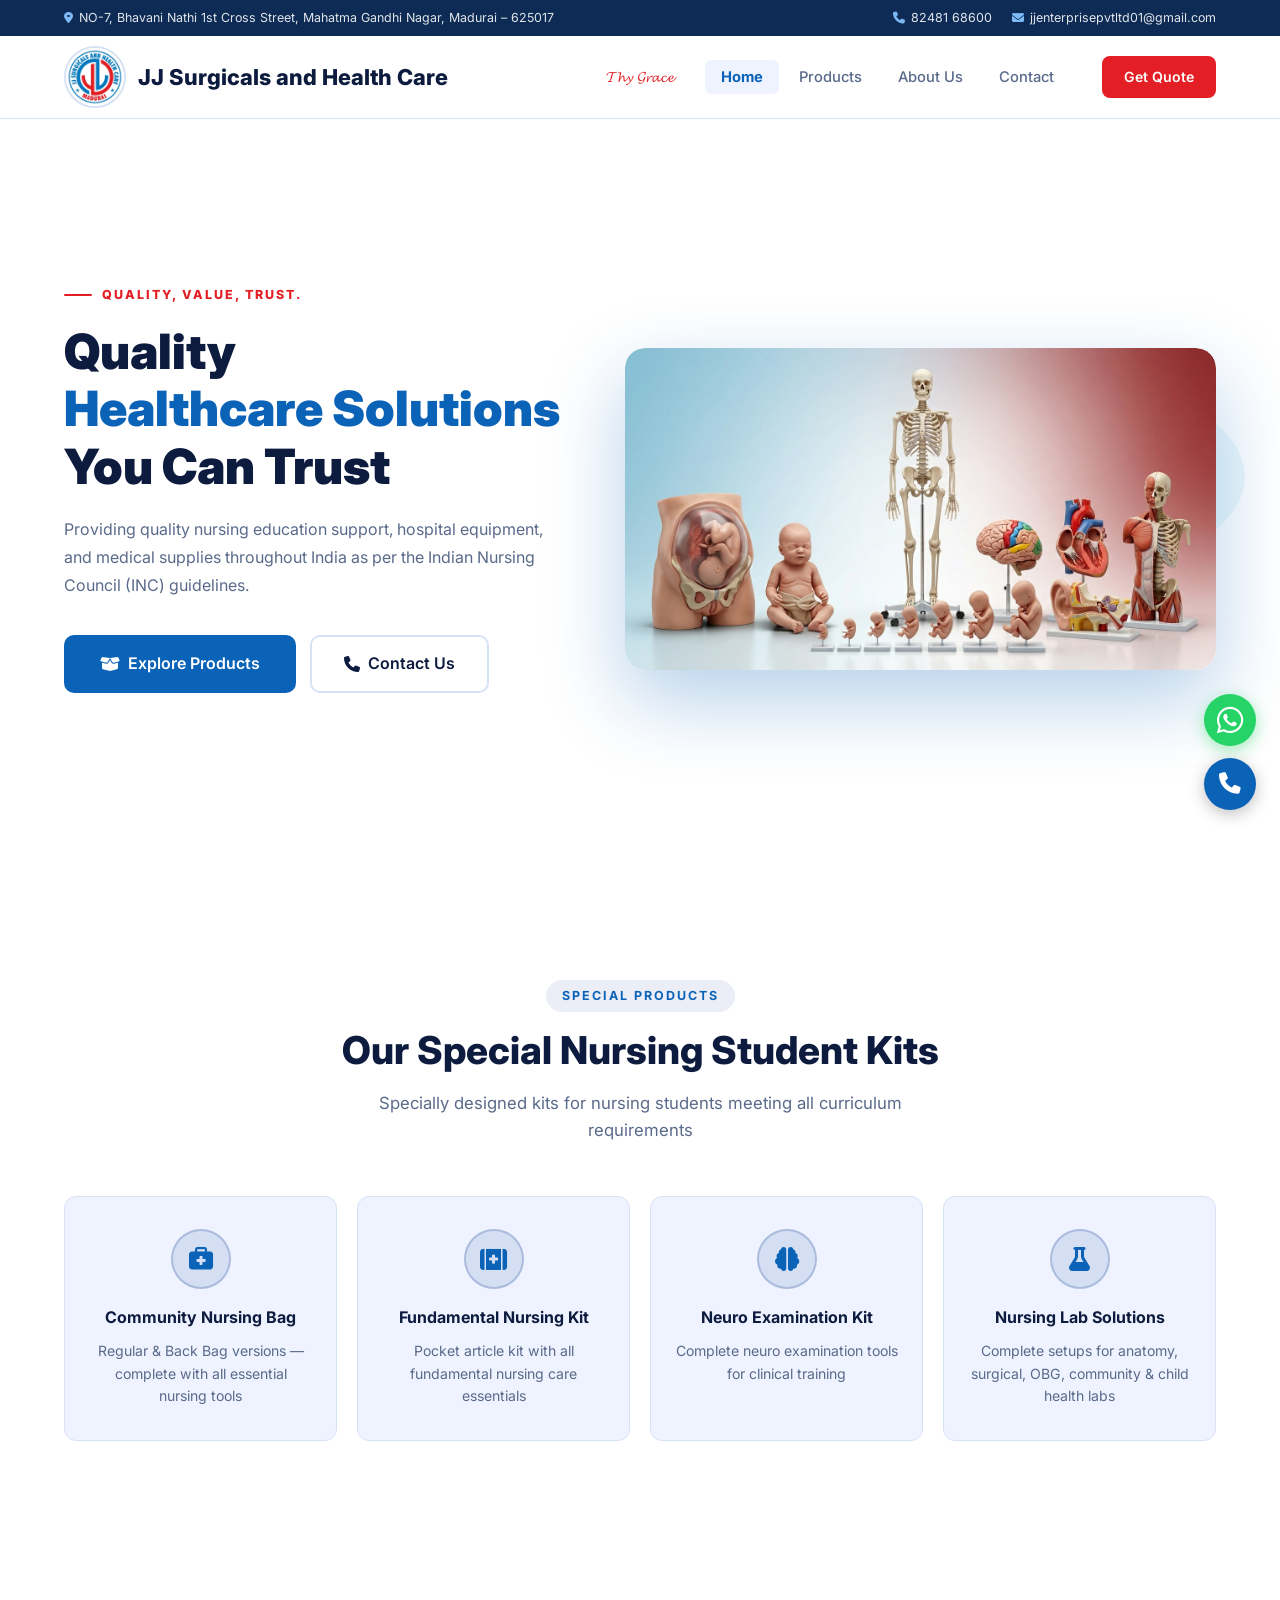
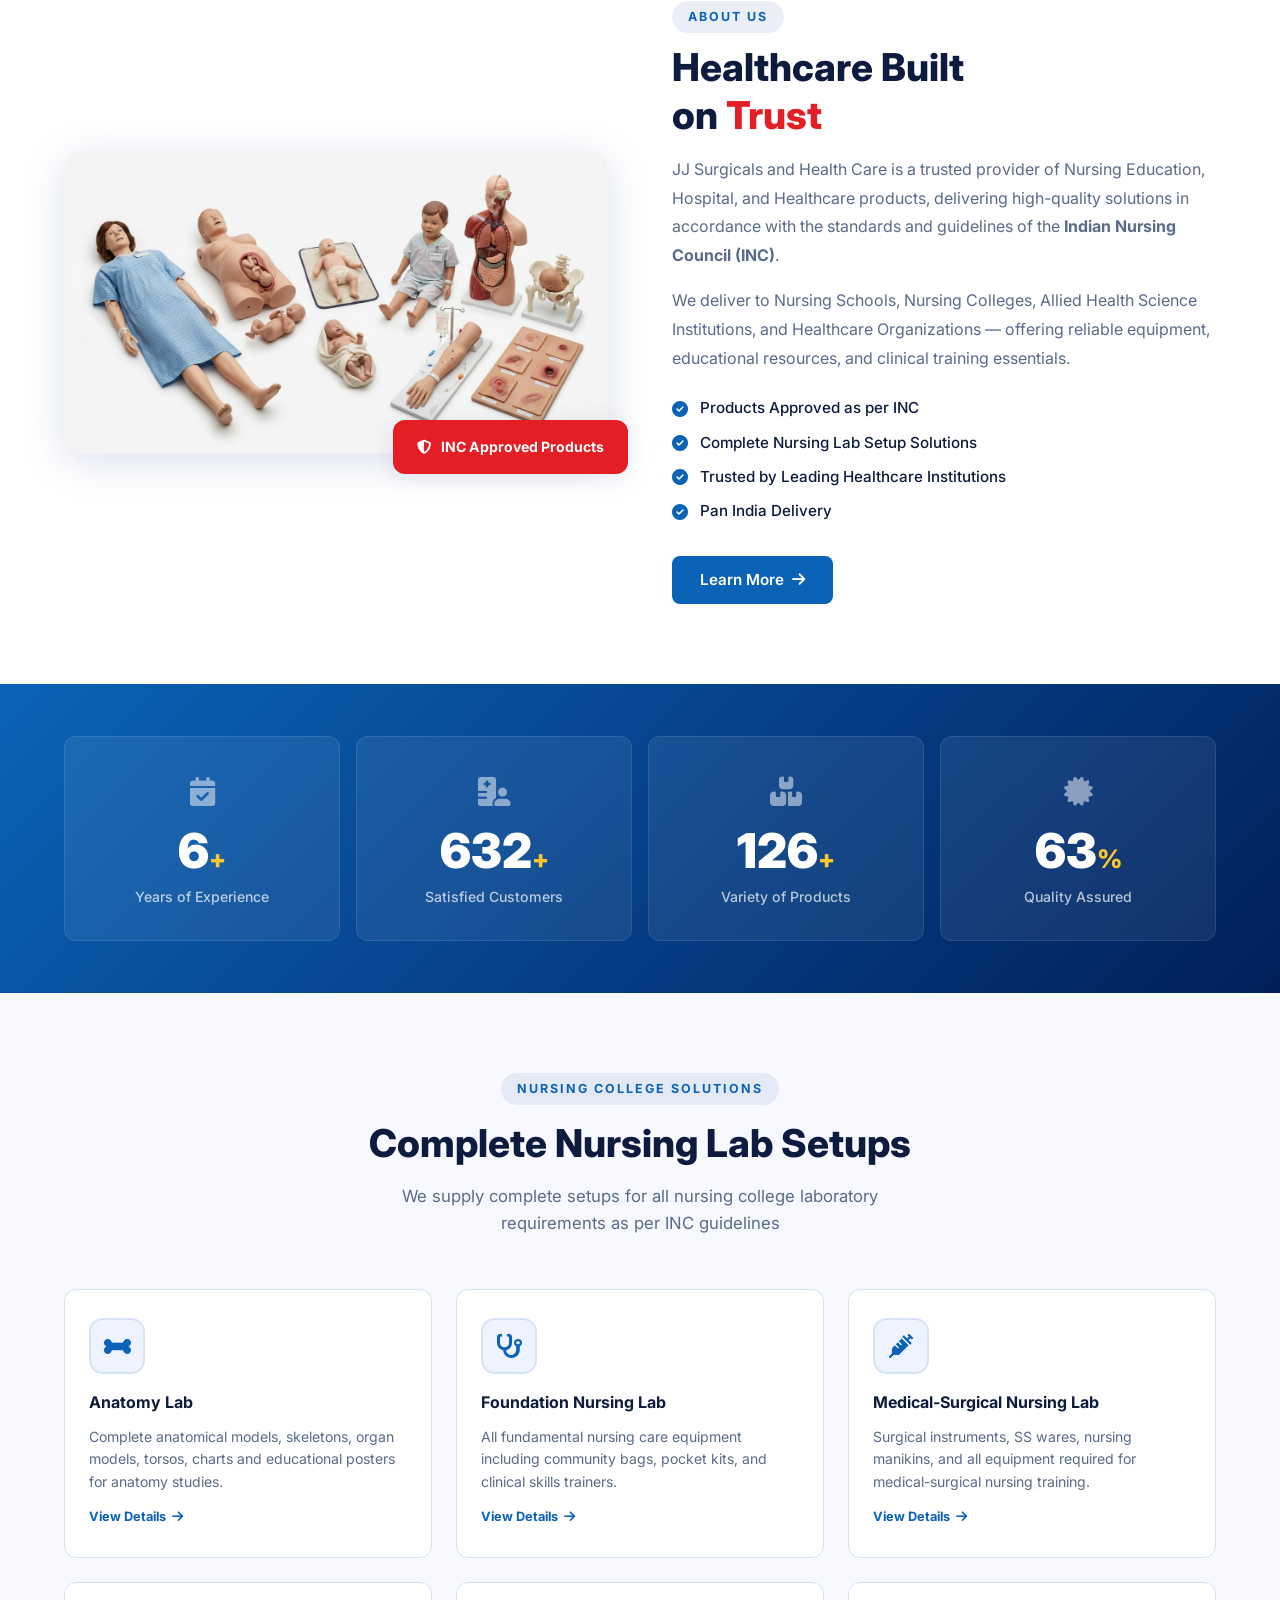
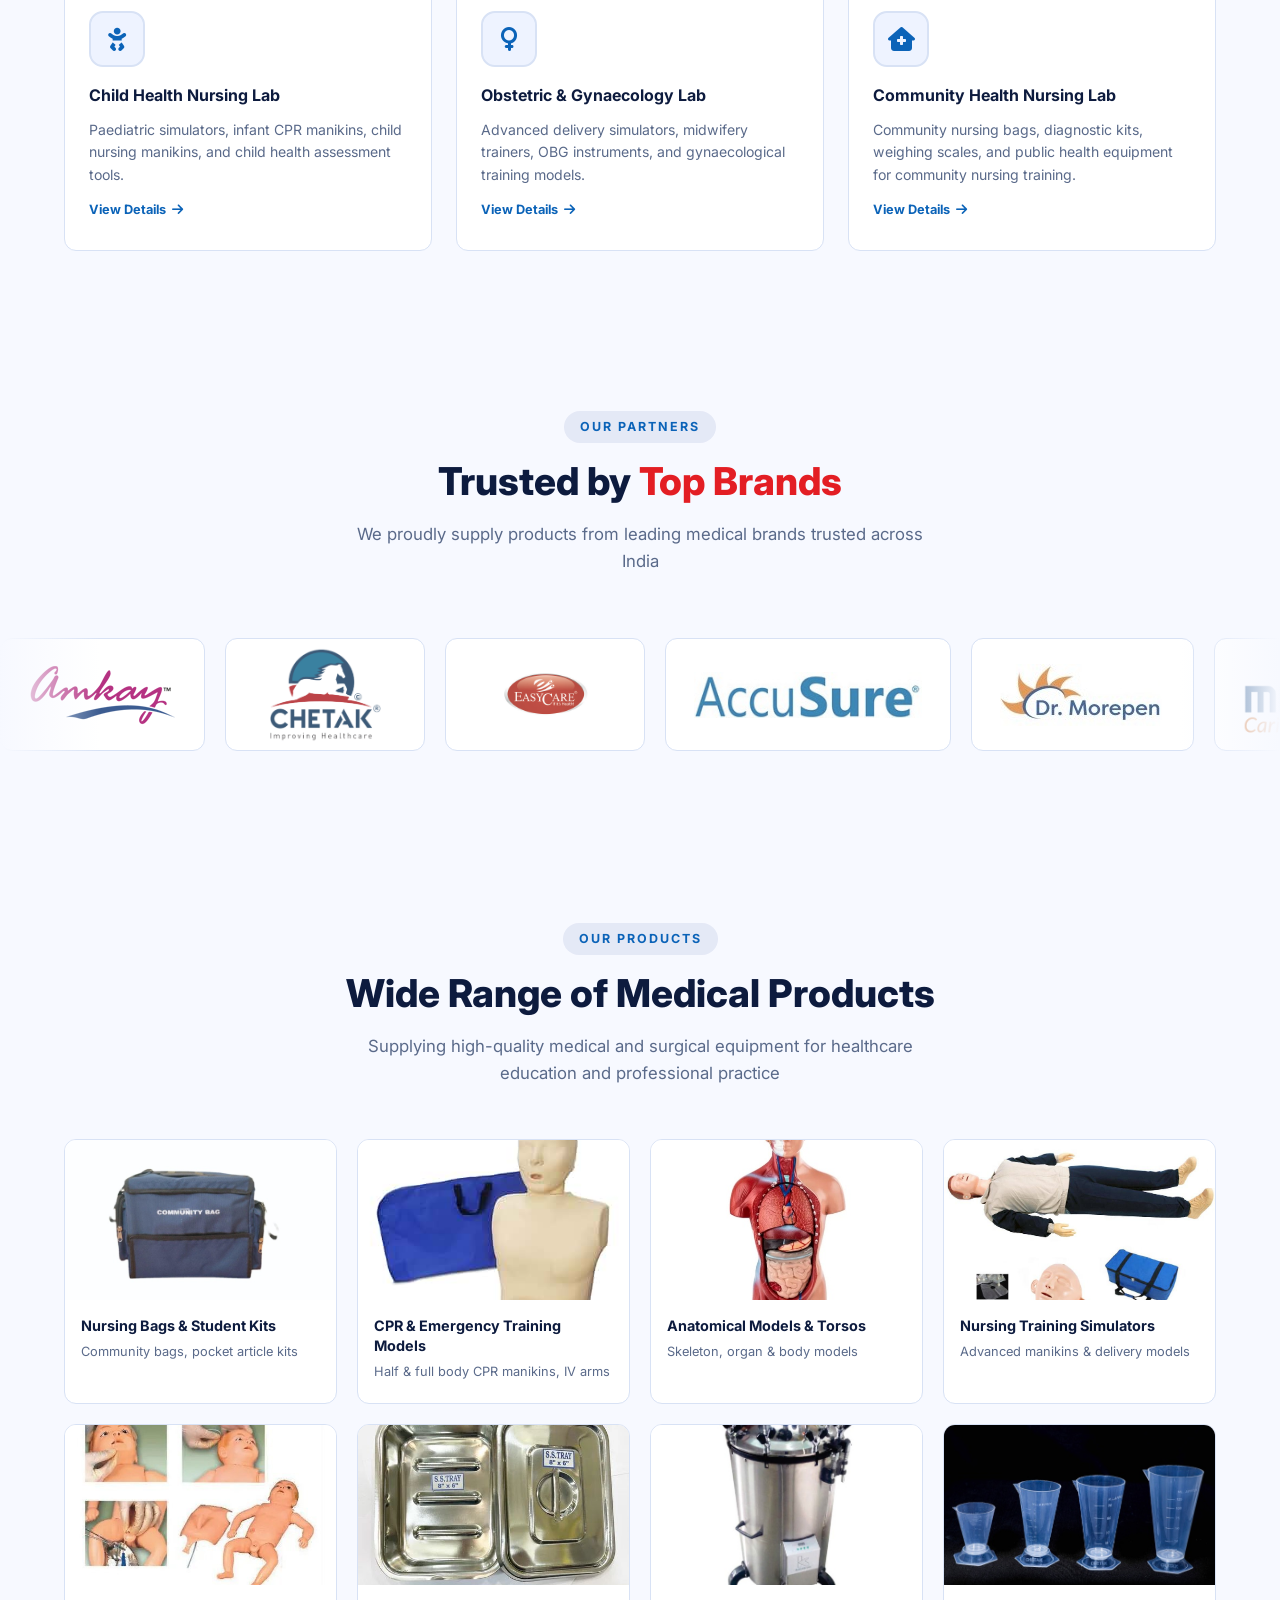
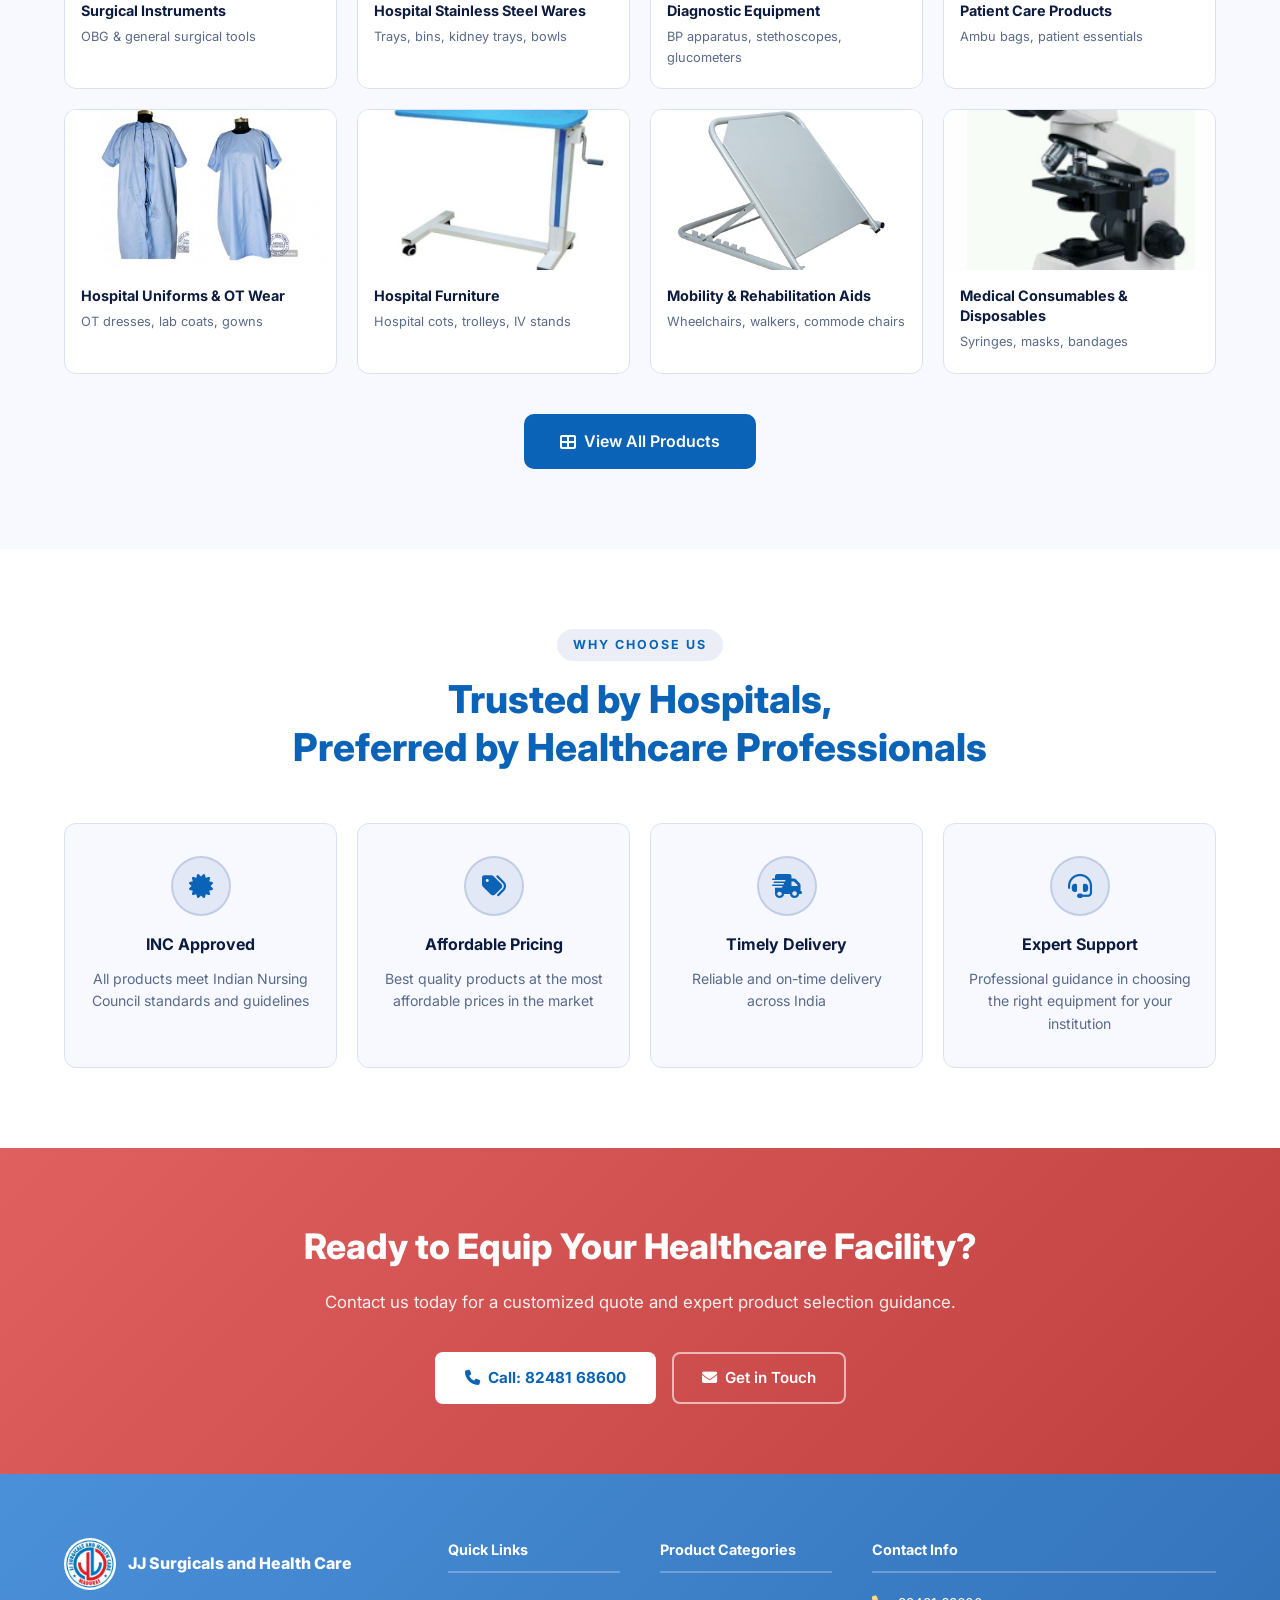
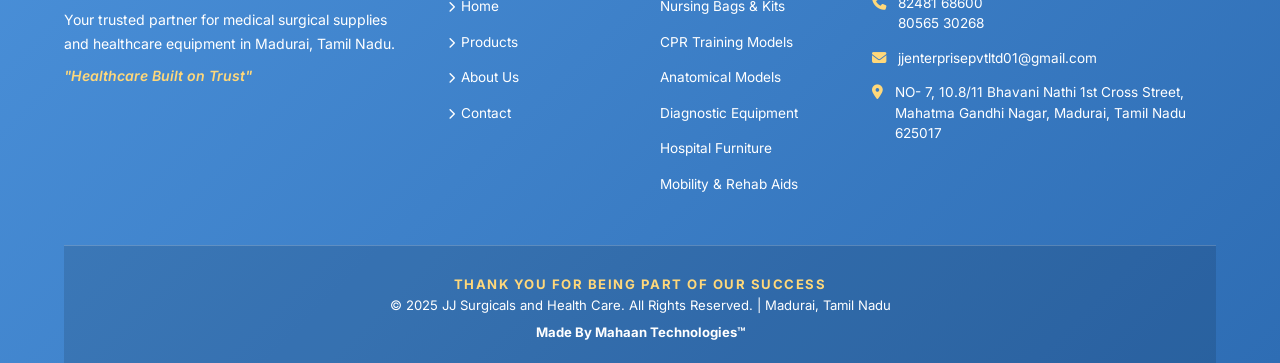
==== commit 090978a8: "Footer: move thank-you above copyright line and make bold Co-Authored-By: Claude Sonnet 4.6 <noreply" ====
--- a/website/index.html
+++ b/website/index.html
@@ -517,9 +517,9 @@
         </div>
       </div>
       <div class="footer-bottom">
+        <p class="footer-thankyou" style="font-weight:700;">THANK YOU FOR BEING PART OF OUR SUCCESS</p>
         <p>&copy; 2025 JJ Surgicals and Health Care. All Rights Reserved. | Madurai, Tamil Nadu</p>
         <p style="margin-top:6px;font-weight:700;">Made By Mahaan Technologies&#8482;</p>
-        <p class="footer-thankyou">THANK YOU FOR BEING PART OF OUR SUCCESS</p>
       </div>
     </div>
   </footer>
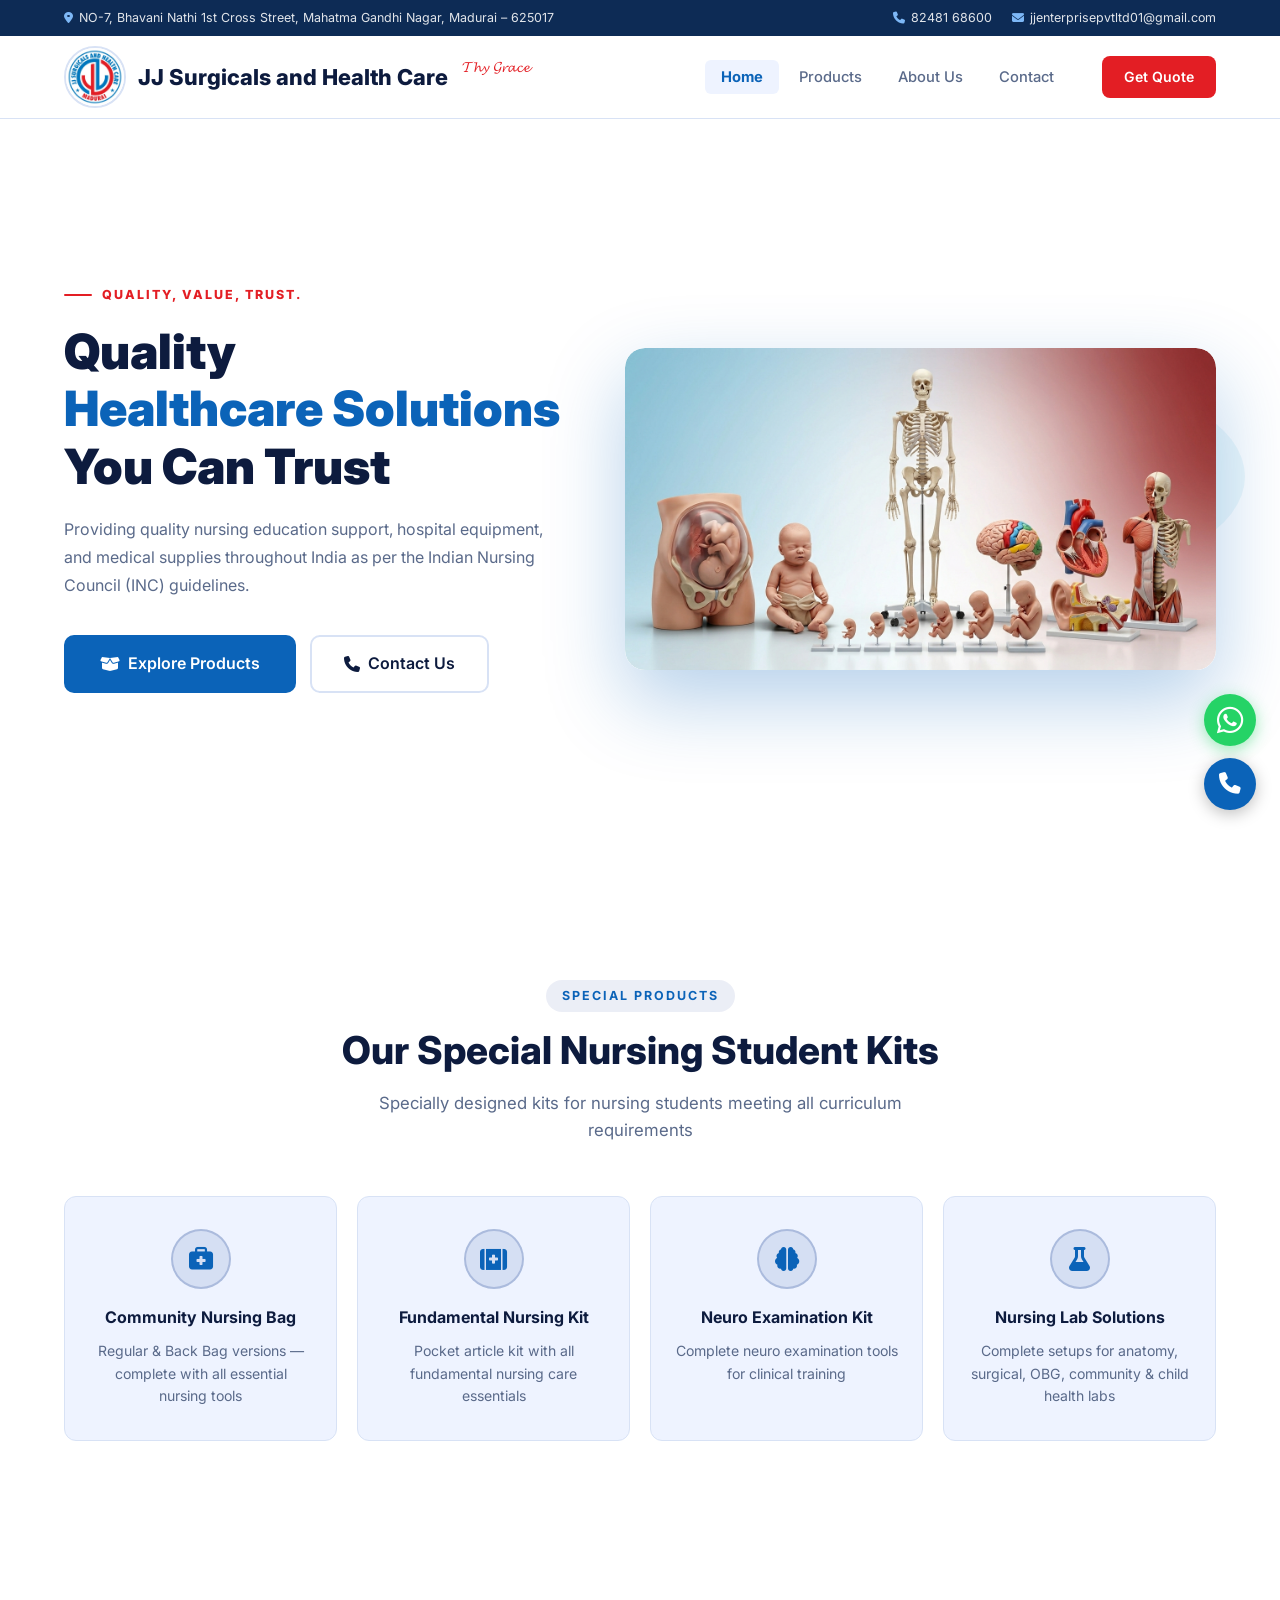
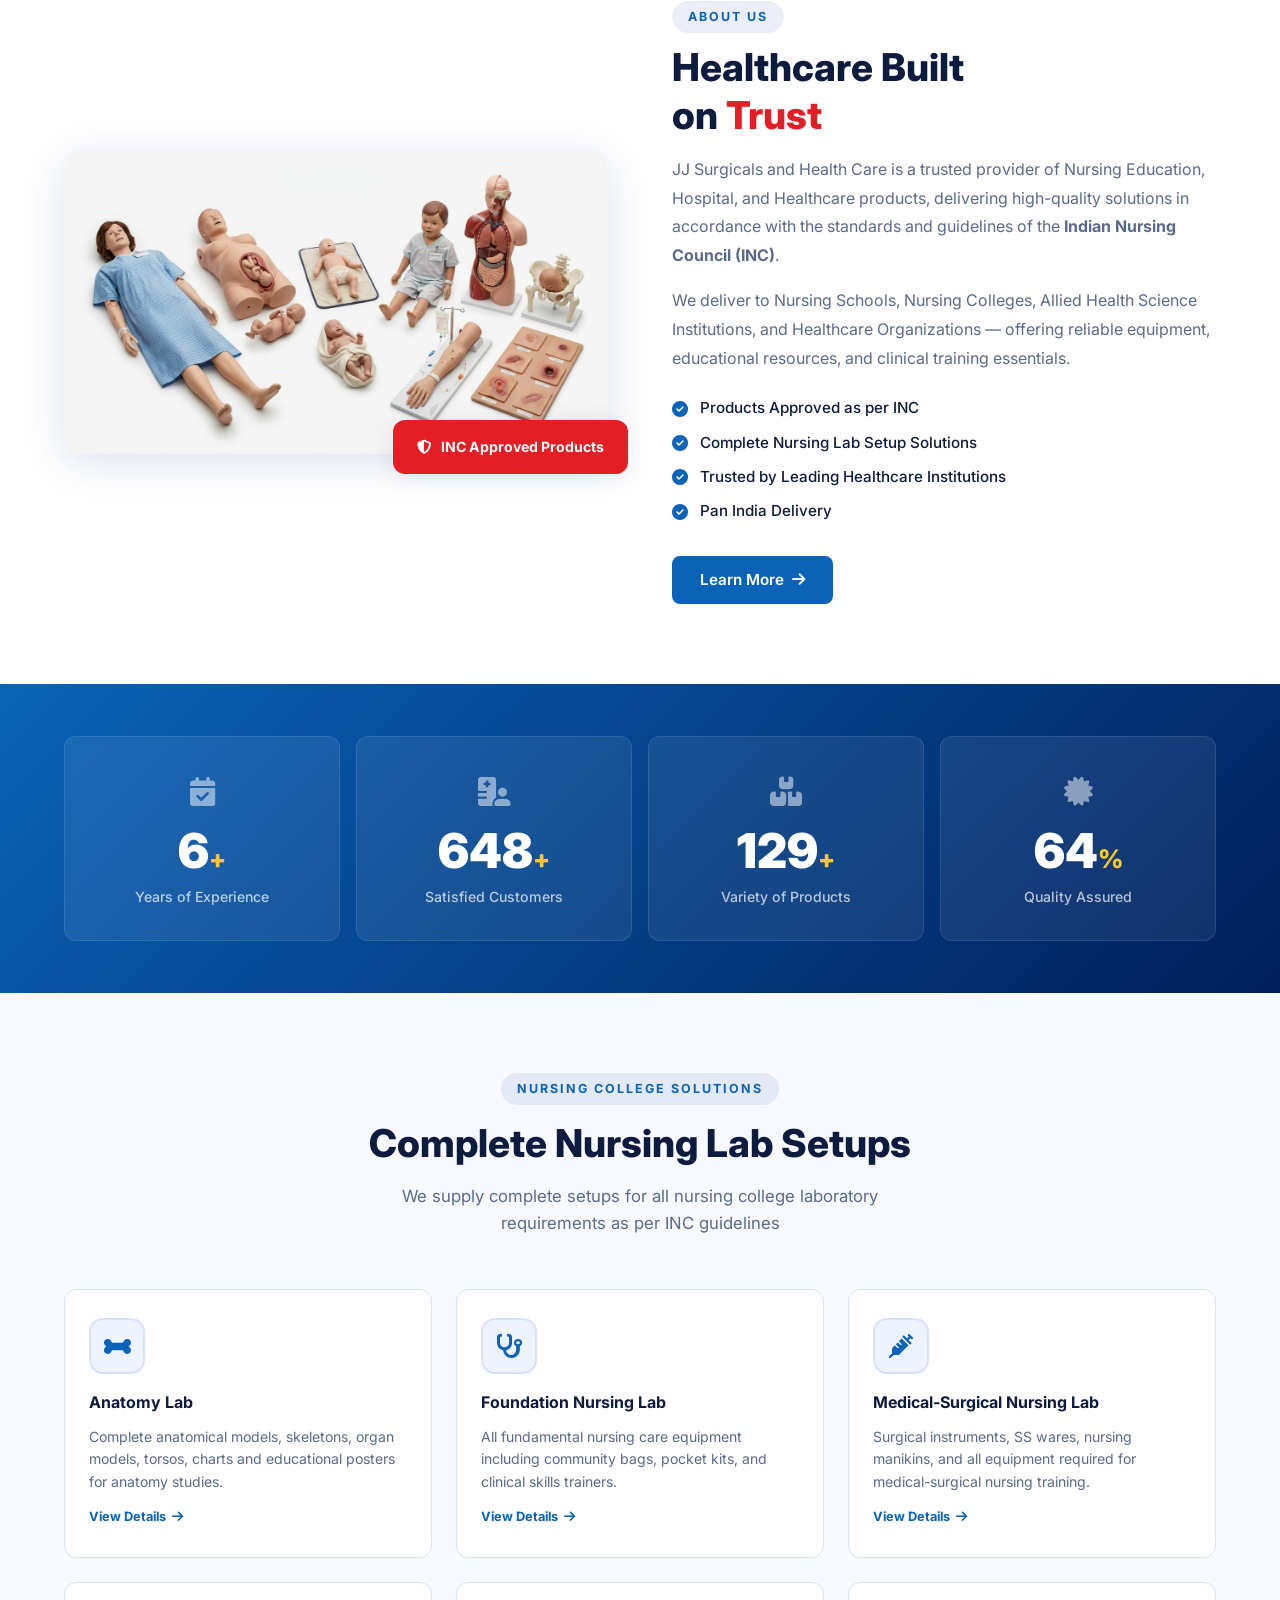
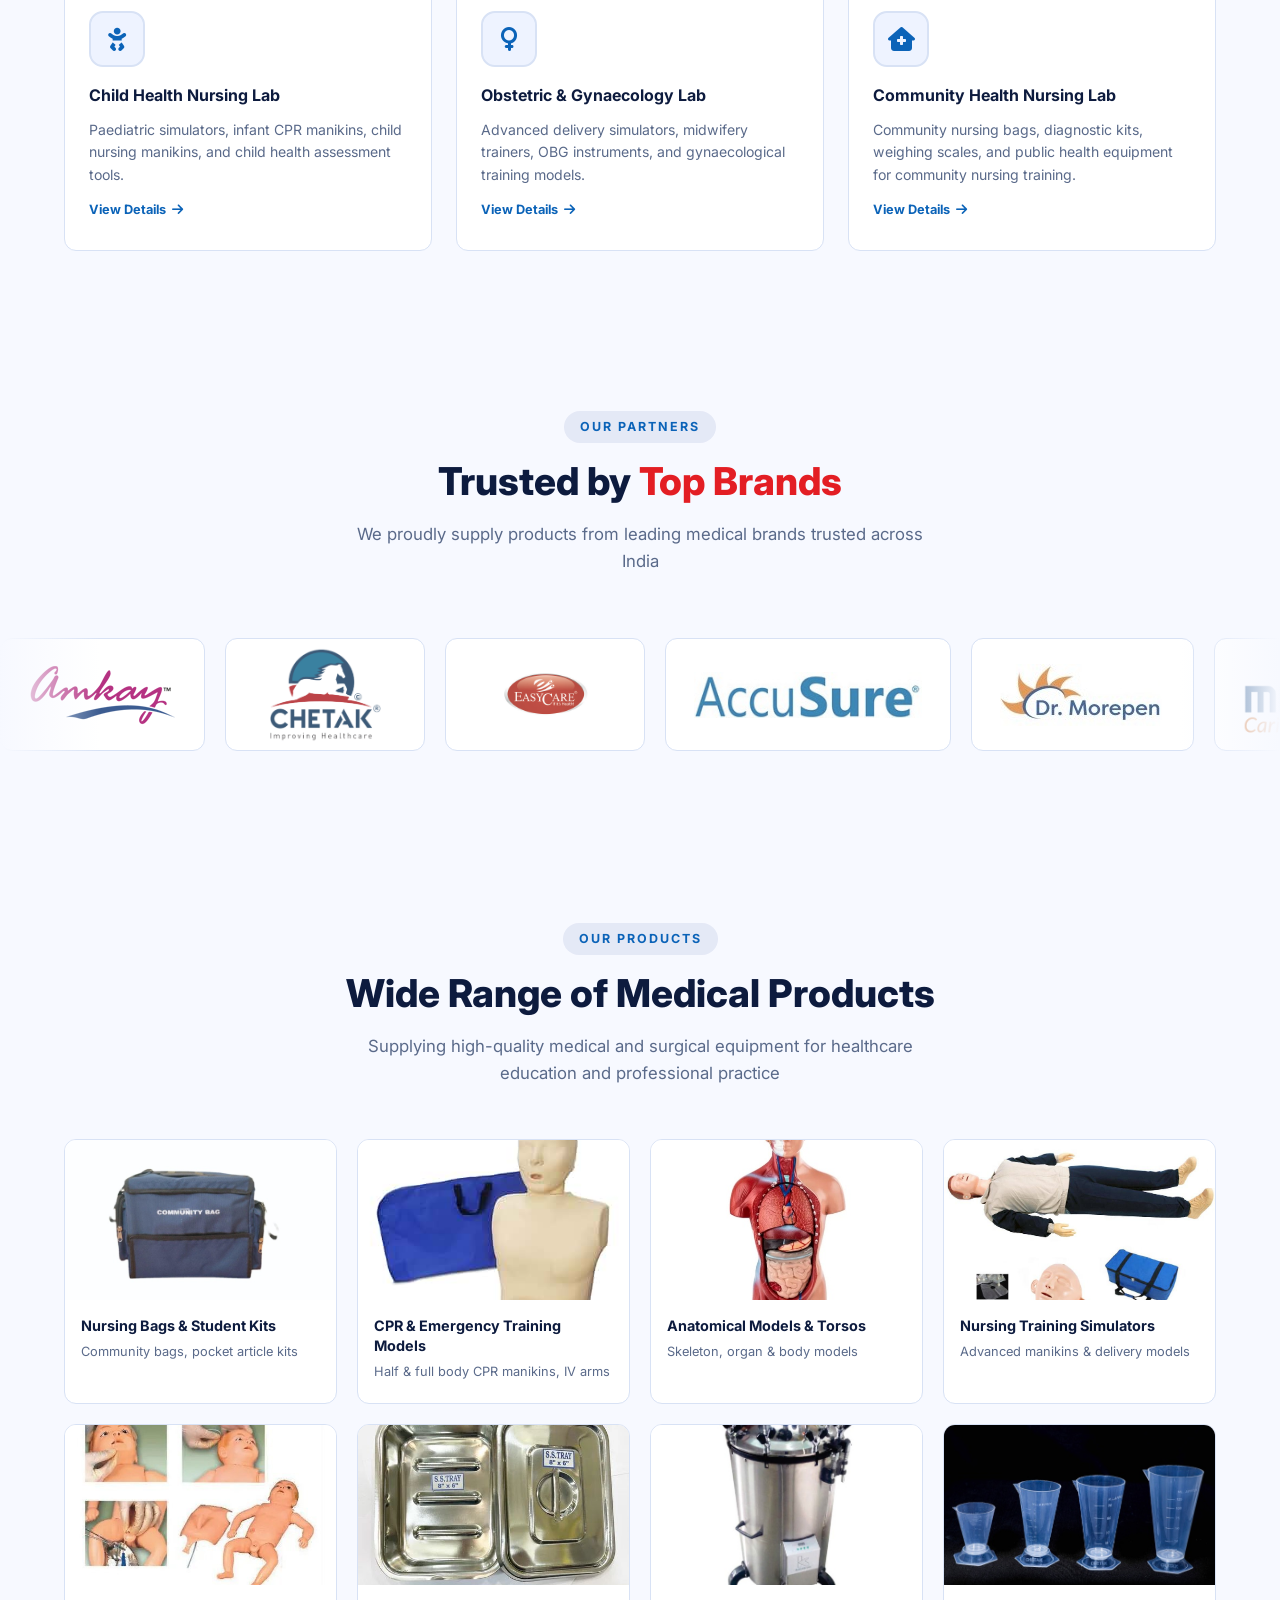
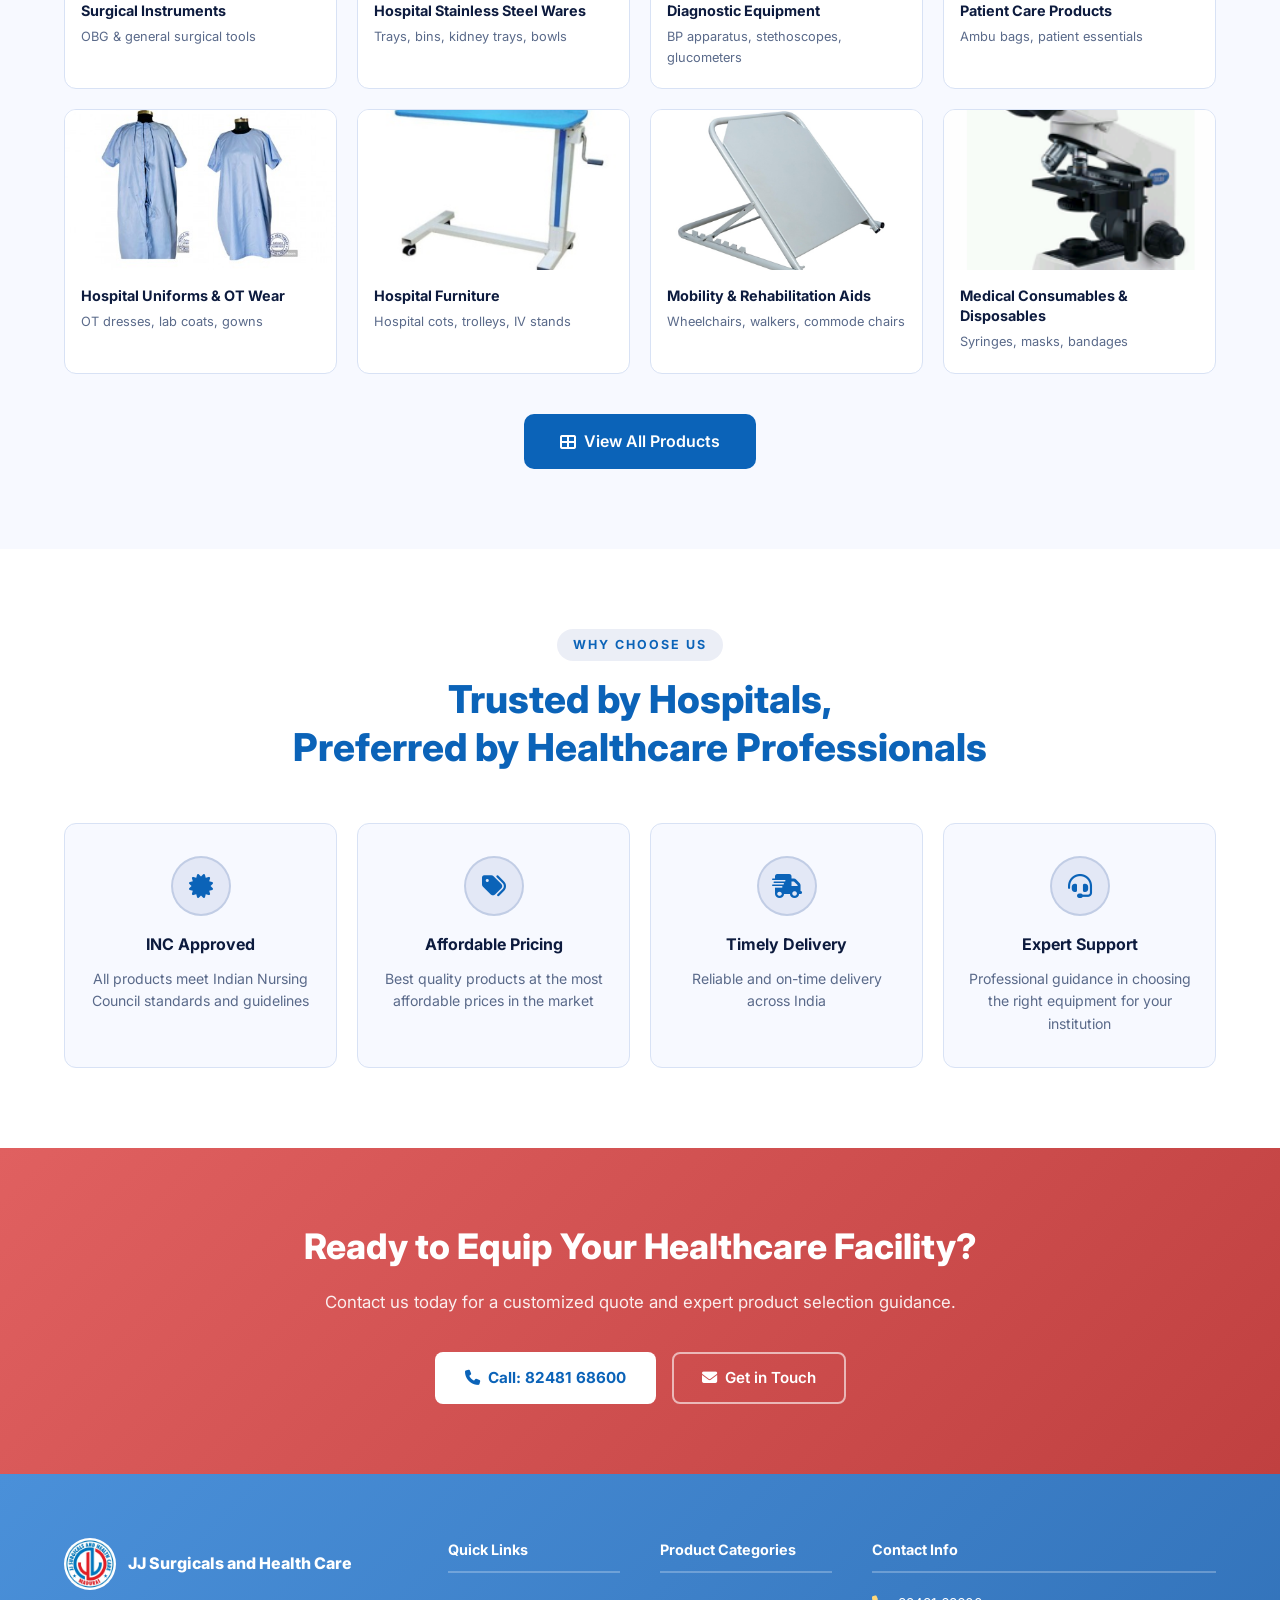
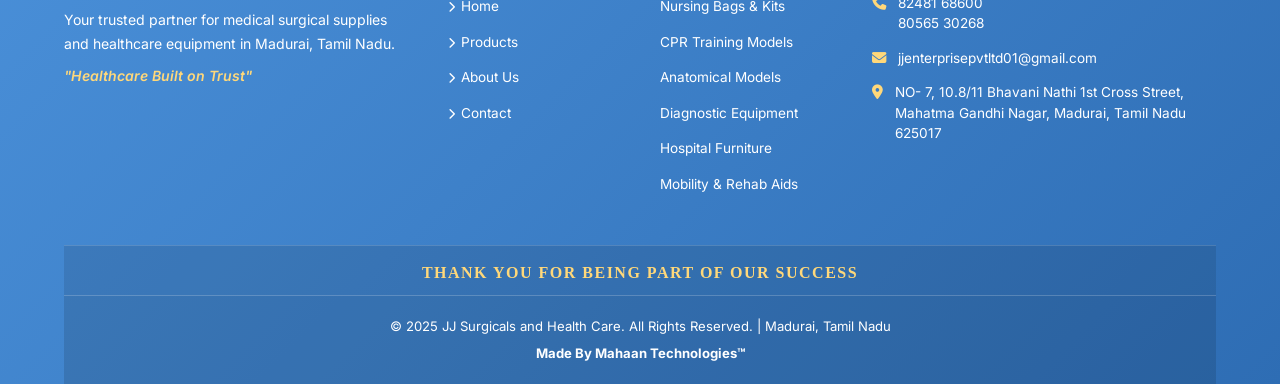
==== commit 0e4e0f3d: "All pages: Segoe Script font for taglines, reposition Thy Grace and Thank You Co-Authored-By: Claude" ====
--- a/website/index.html
+++ b/website/index.html
@@ -516,8 +516,10 @@
           </div>
         </div>
       </div>
+      <div class="footer-thankyou-wrap">
+        <p class="footer-thankyou">THANK YOU FOR BEING PART OF OUR SUCCESS</p>
+      </div>
       <div class="footer-bottom">
-        <p class="footer-thankyou" style="font-weight:700;">THANK YOU FOR BEING PART OF OUR SUCCESS</p>
         <p>&copy; 2025 JJ Surgicals and Health Care. All Rights Reserved. | Madurai, Tamil Nadu</p>
         <p style="margin-top:6px;font-weight:700;">Made By Mahaan Technologies&#8482;</p>
       </div>
--- a/website/styles.css
+++ b/website/styles.css
@@ -150,9 +150,10 @@
   position: relative;
 }
 .nav-tagline {
-  position: absolute; left: 50%; transform: translateX(-50%);
+  position: absolute; left: 38%; top: calc(50% - 10px);
+  transform: translate(-50%, -50%);
   font-size: 0.95rem; color: var(--red); pointer-events: none;
-  white-space: nowrap;
+  white-space: nowrap; font-family: 'Segoe Script', cursive;
 }
 @media (max-width: 768px) { .nav-tagline { display: none; } }
 .nav-logo {
@@ -538,7 +539,8 @@
   background: rgba(0,0,0,0.12);
 }
 .footer-bottom p { color: #fff; font-size: 0.82rem; }
-.footer-thankyou { color: #FFD87A !important; font-size: 0.78rem; letter-spacing: 1.5px; margin-top: 8px; }
+.footer-thankyou { color: #FFD87A !important; font-size: 1rem; letter-spacing: 1.5px; font-family: 'Segoe Script', cursive; font-weight: 700; text-align: center; padding: 14px 0 10px; }
+.footer-thankyou-wrap { background: rgba(0,0,0,0.10); border-top: 1px solid rgba(255,255,255,0.15); }
 
 /* ===== PRODUCTS PAGE ===== */
 .page-hero {
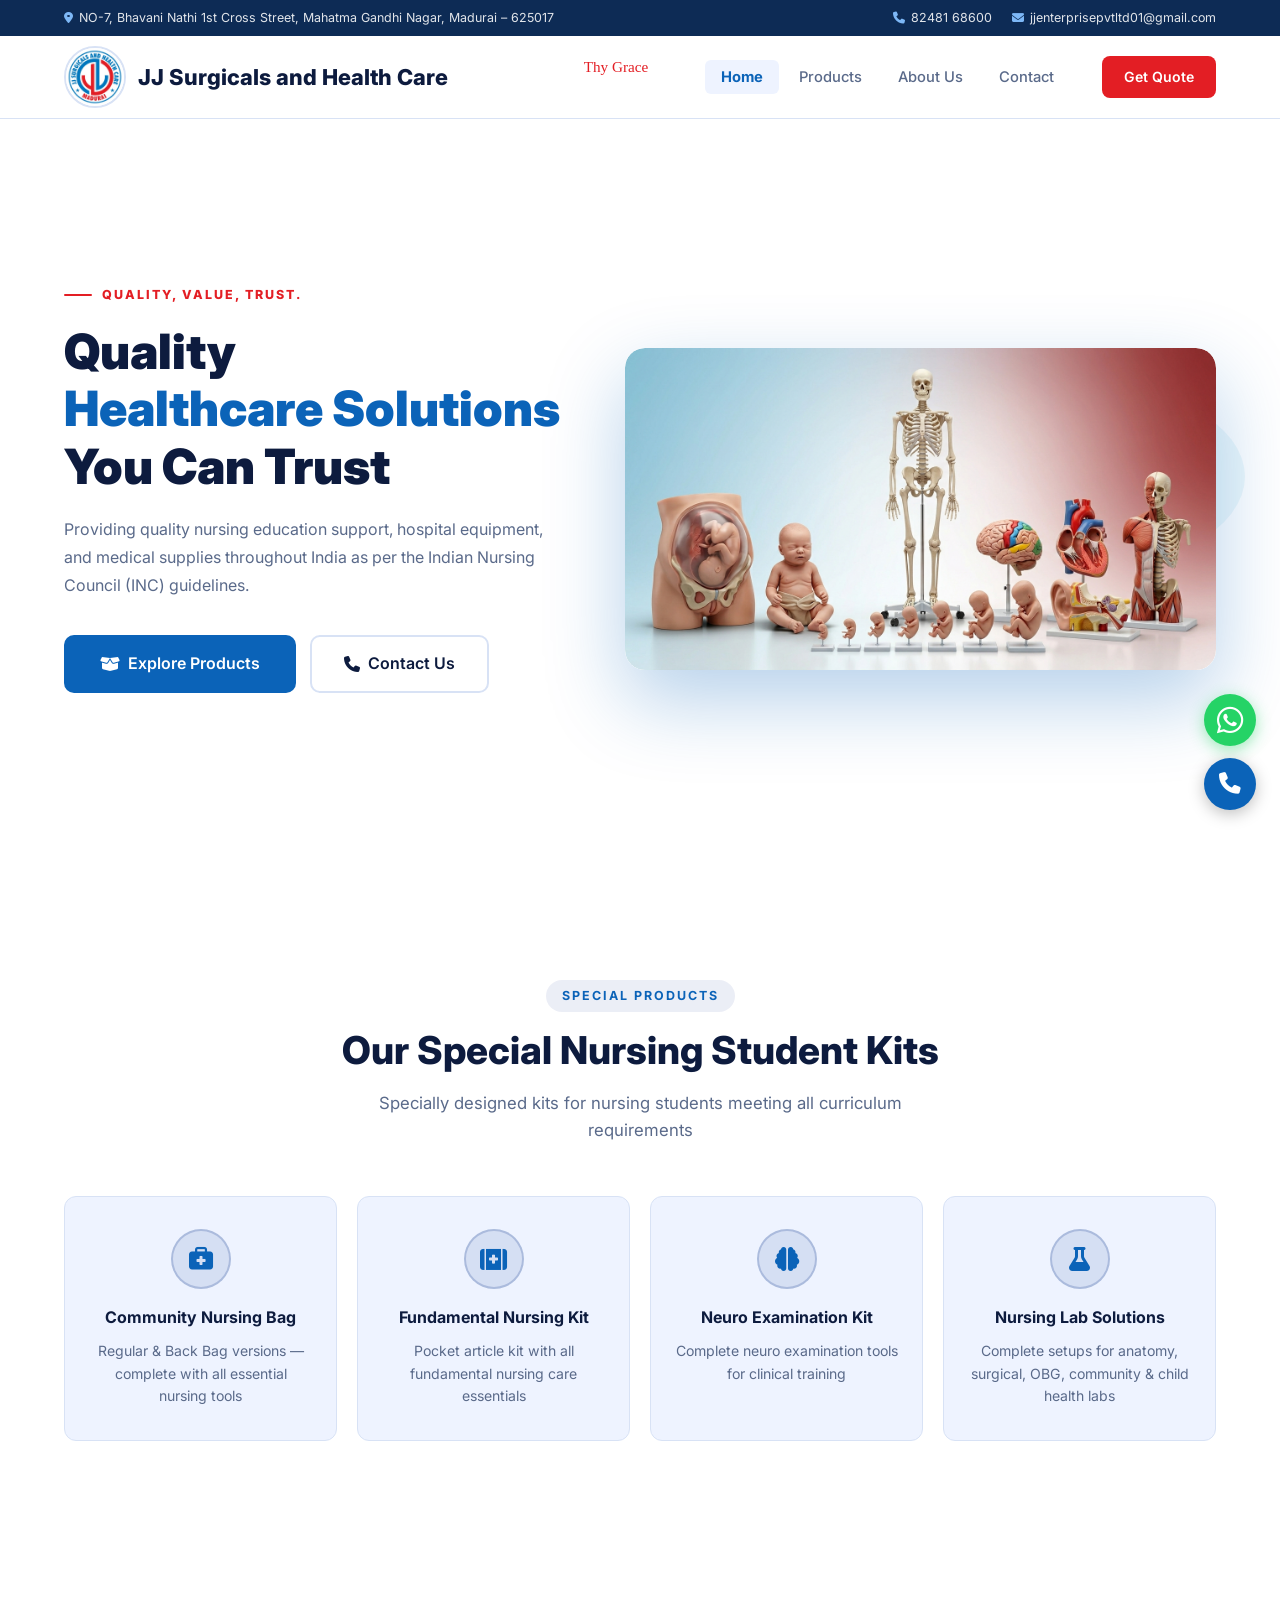
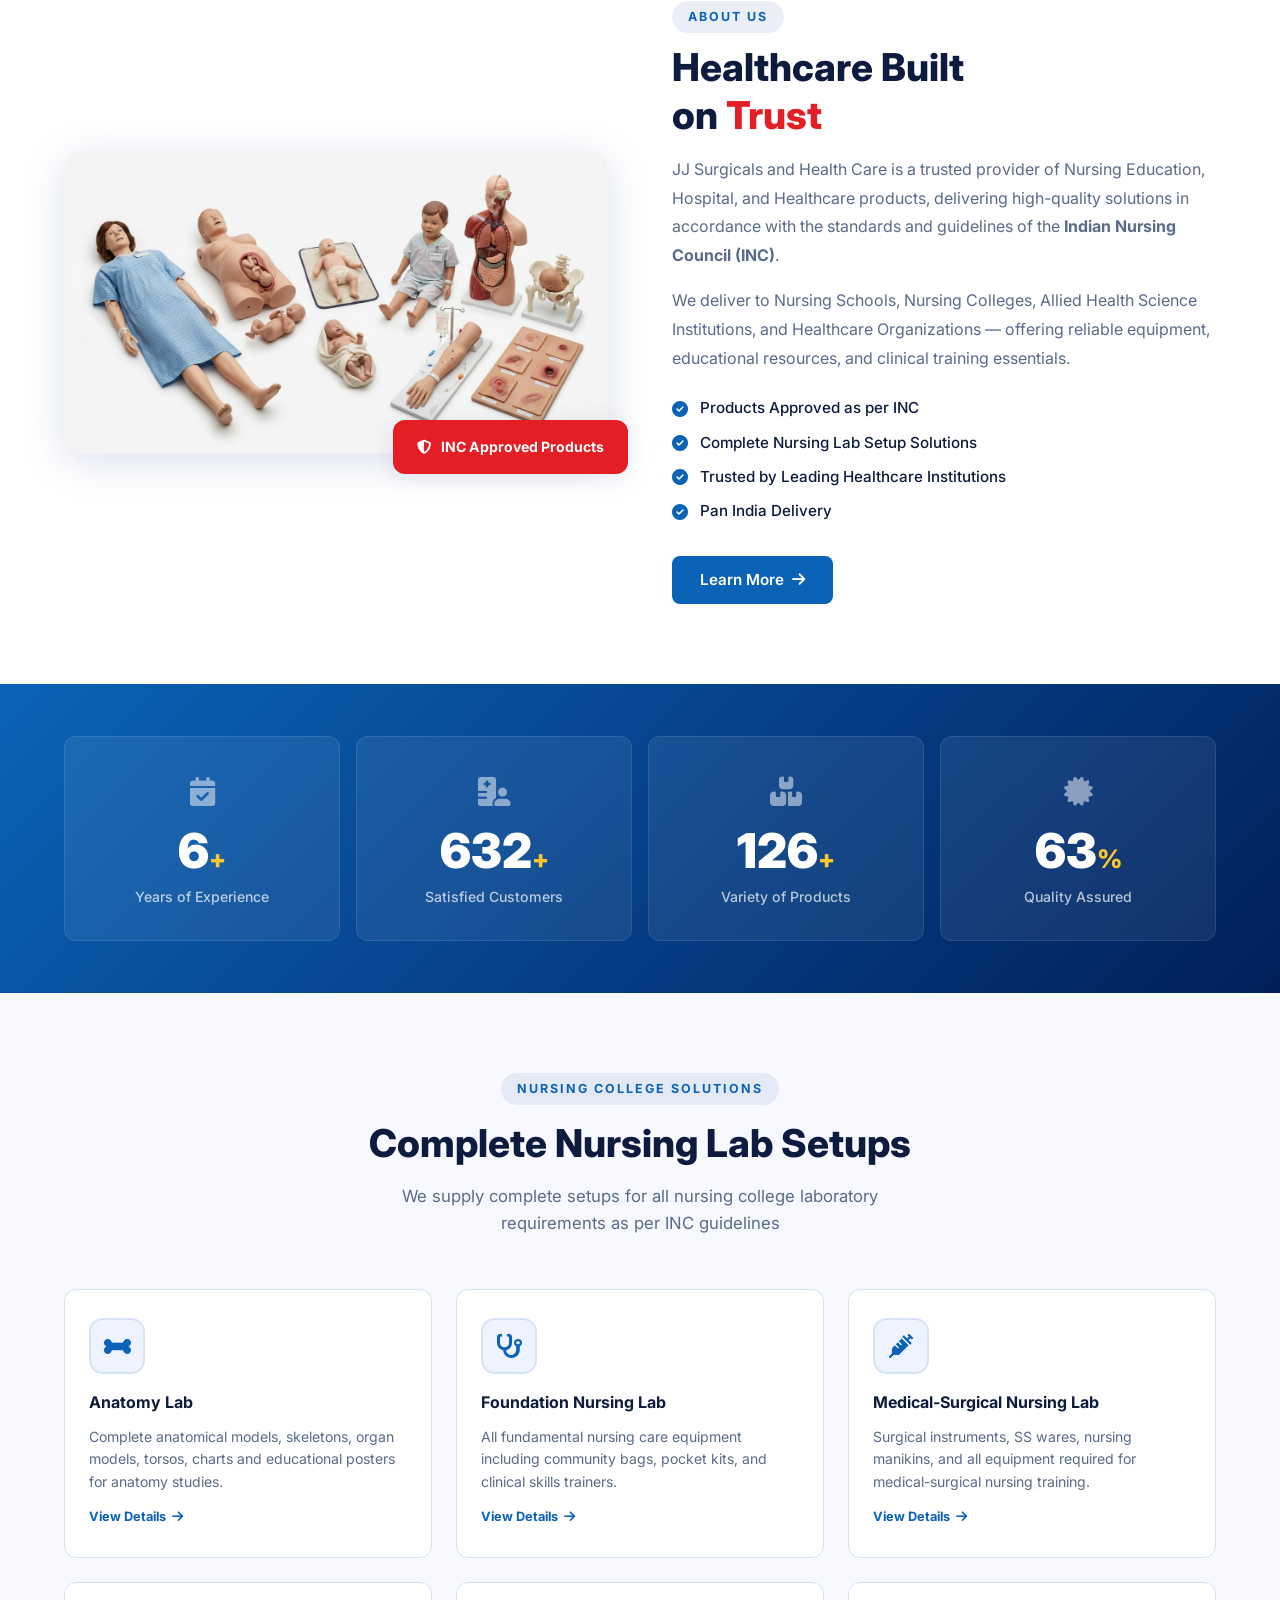
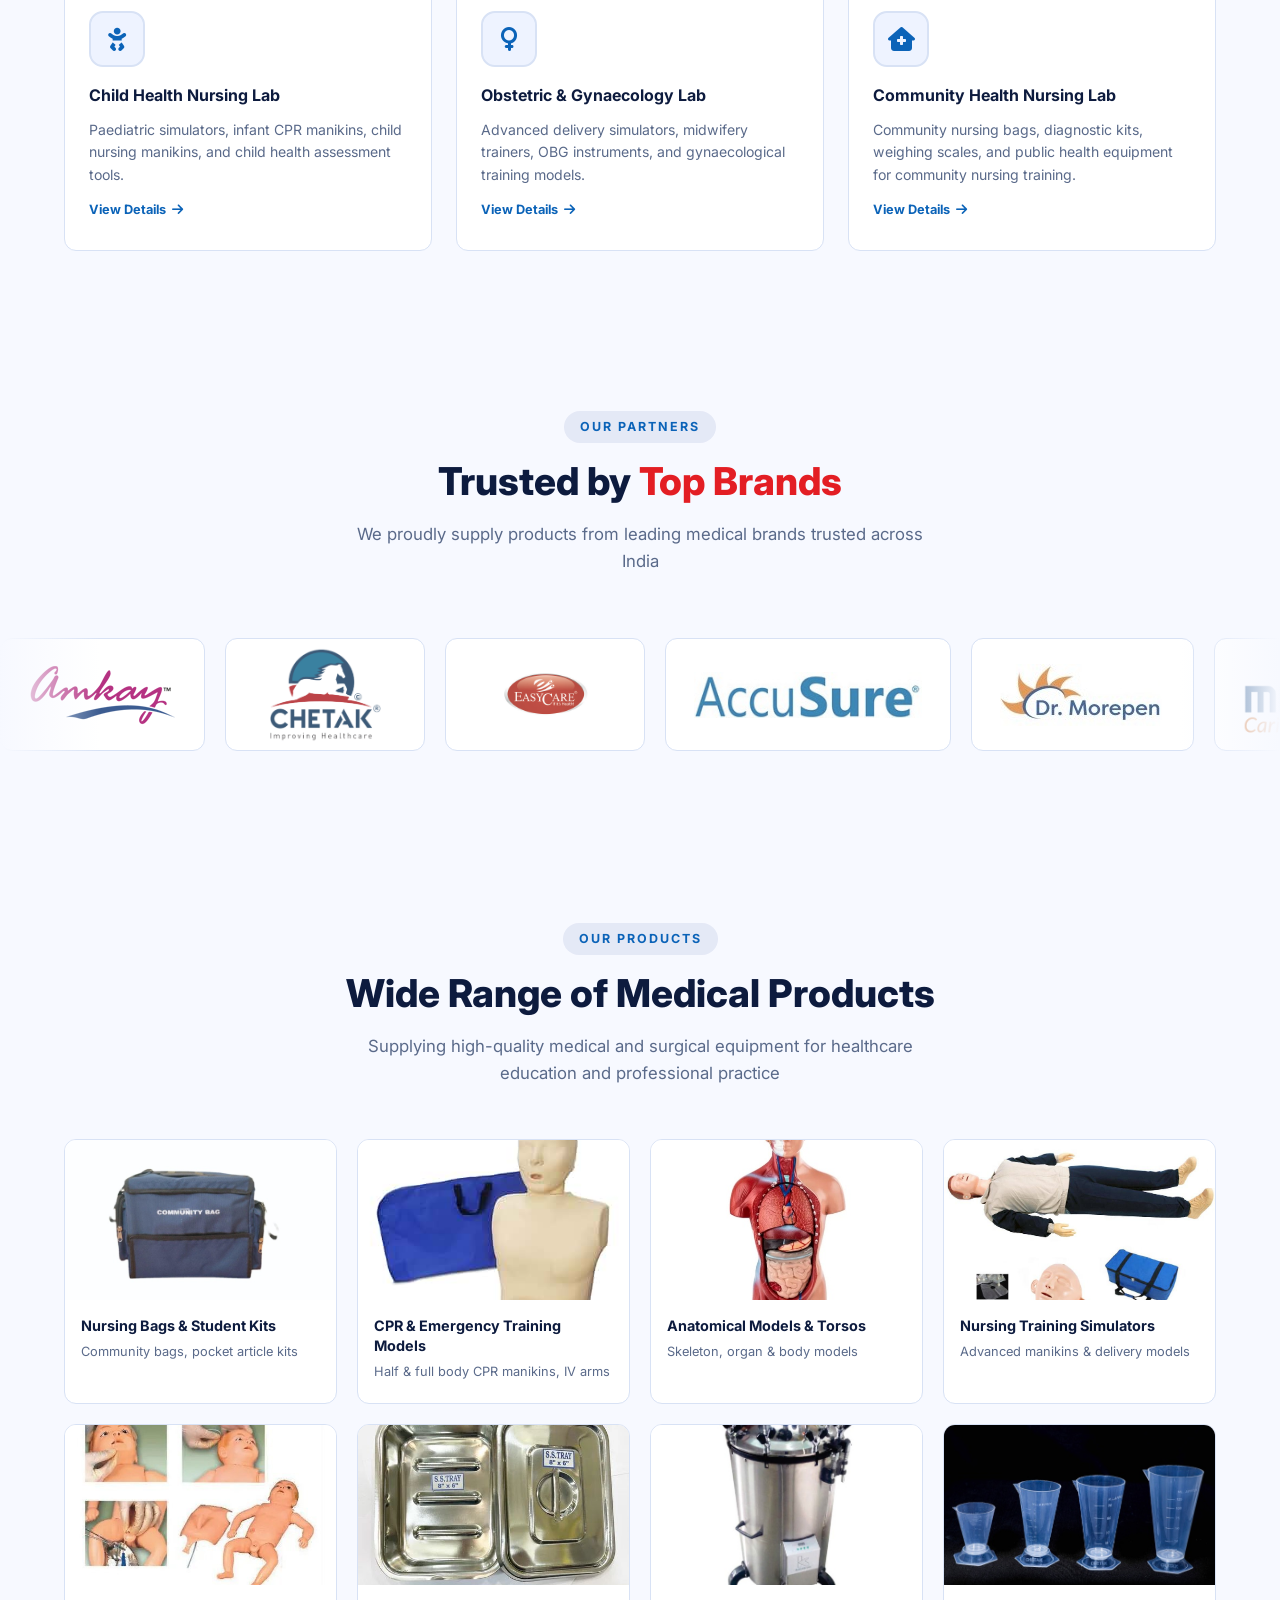
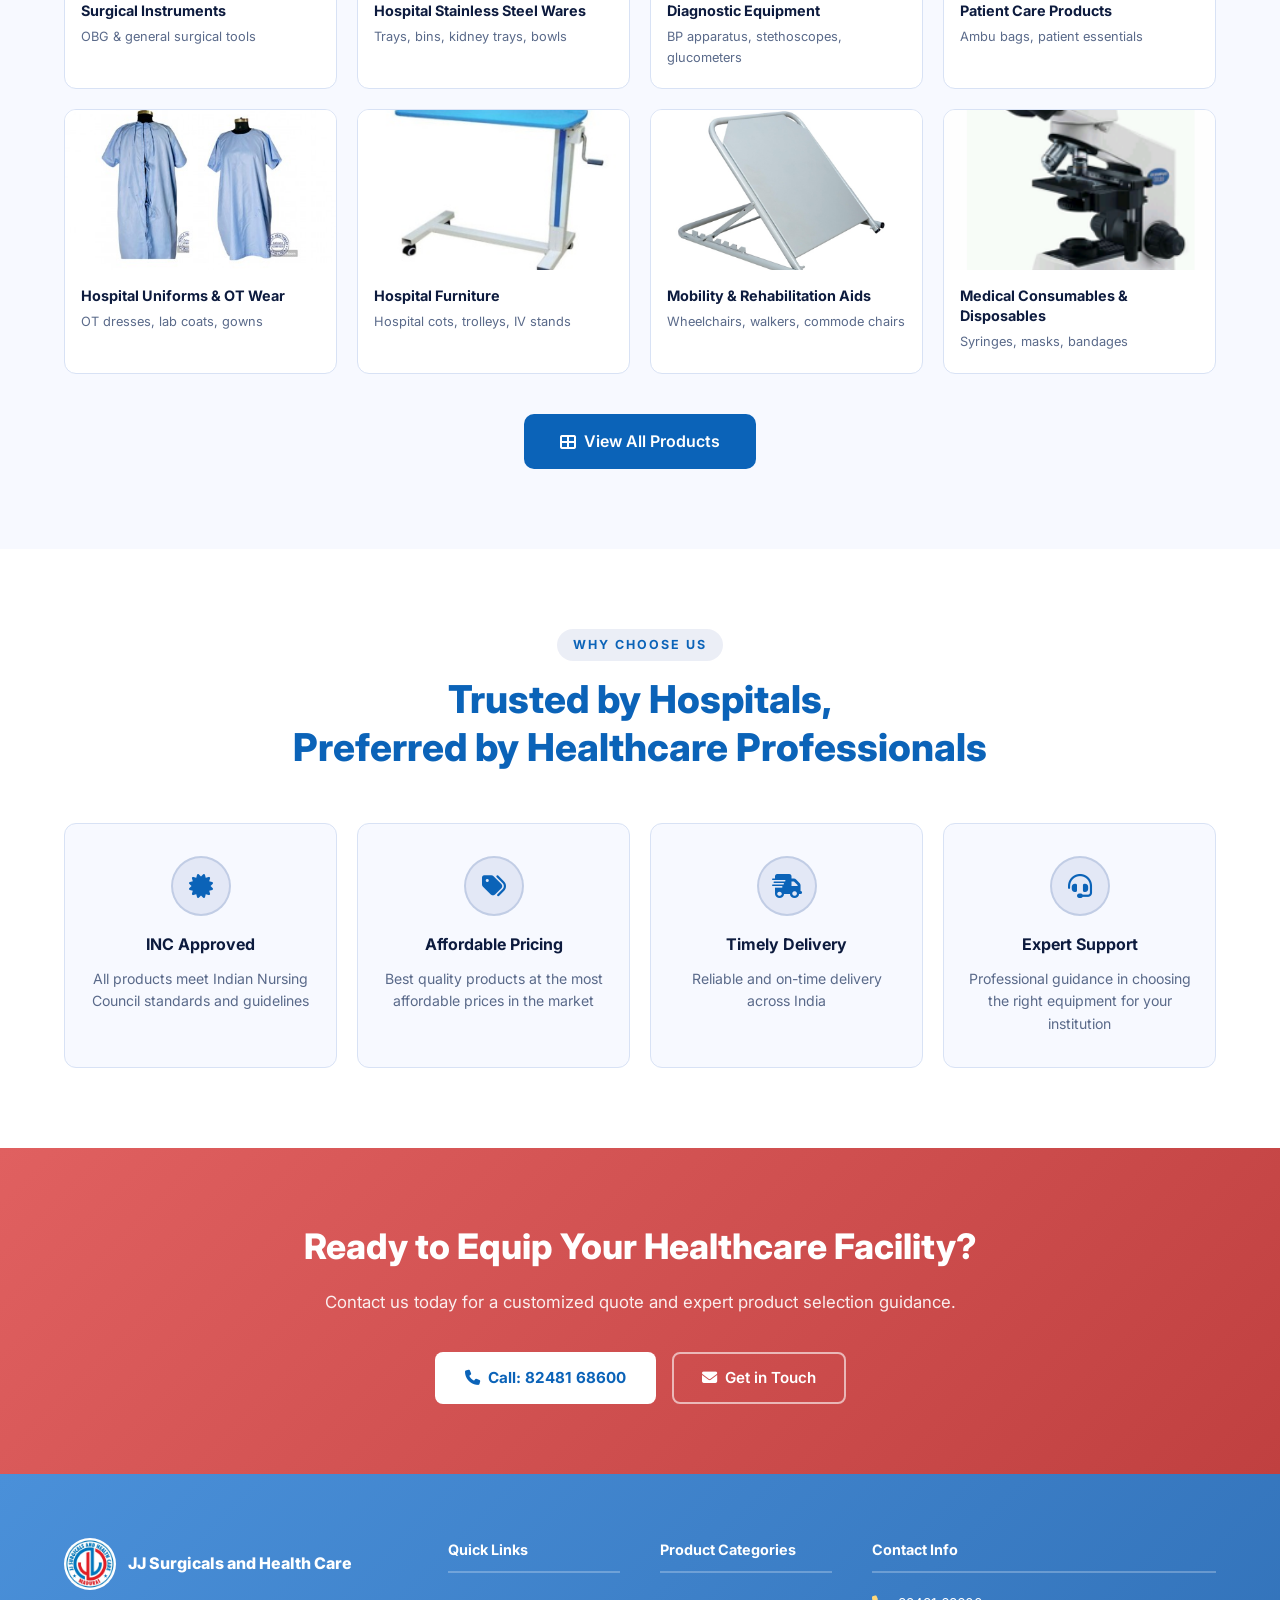
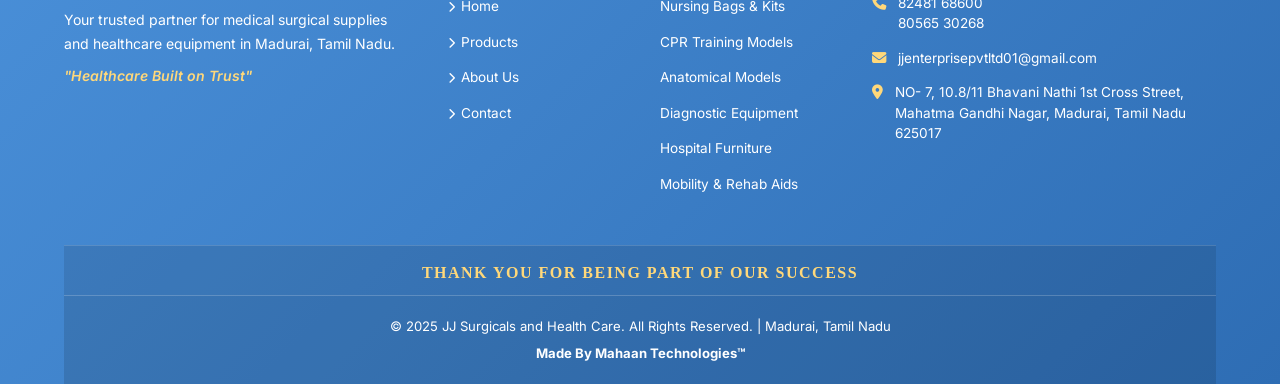
==== commit c0329101: "Navbar: replace Unicode cursive with plain 'Thy Grace' for Segoe Script rendering Co-Authored-By: Cl" ====
--- a/website/index.html
+++ b/website/index.html
@@ -42,7 +42,7 @@
         <li><a href="about.html" class="nav-link">About Us</a></li>
         <li><a href="contact.html" class="nav-link">Contact</a></li>
       </ul>
-      <div class="nav-tagline">𝓣𝓱𝔂 𝓖𝓻𝓪𝓬𝓮</div>
+      <div class="nav-tagline">Thy Grace</div>
       <div class="nav-cta">
         <a href="https://wa.me/918248168600" target="_blank" rel="noopener" class="btn-primary">Get Quote</a>
       </div>
--- a/website/styles.css
+++ b/website/styles.css
@@ -150,7 +150,7 @@
   position: relative;
 }
 .nav-tagline {
-  position: absolute; left: 38%; top: calc(50% - 10px);
+  position: absolute; left: 48%; top: calc(50% - 10px);
   transform: translate(-50%, -50%);
   font-size: 0.95rem; color: var(--red); pointer-events: none;
   white-space: nowrap; font-family: 'Segoe Script', cursive;
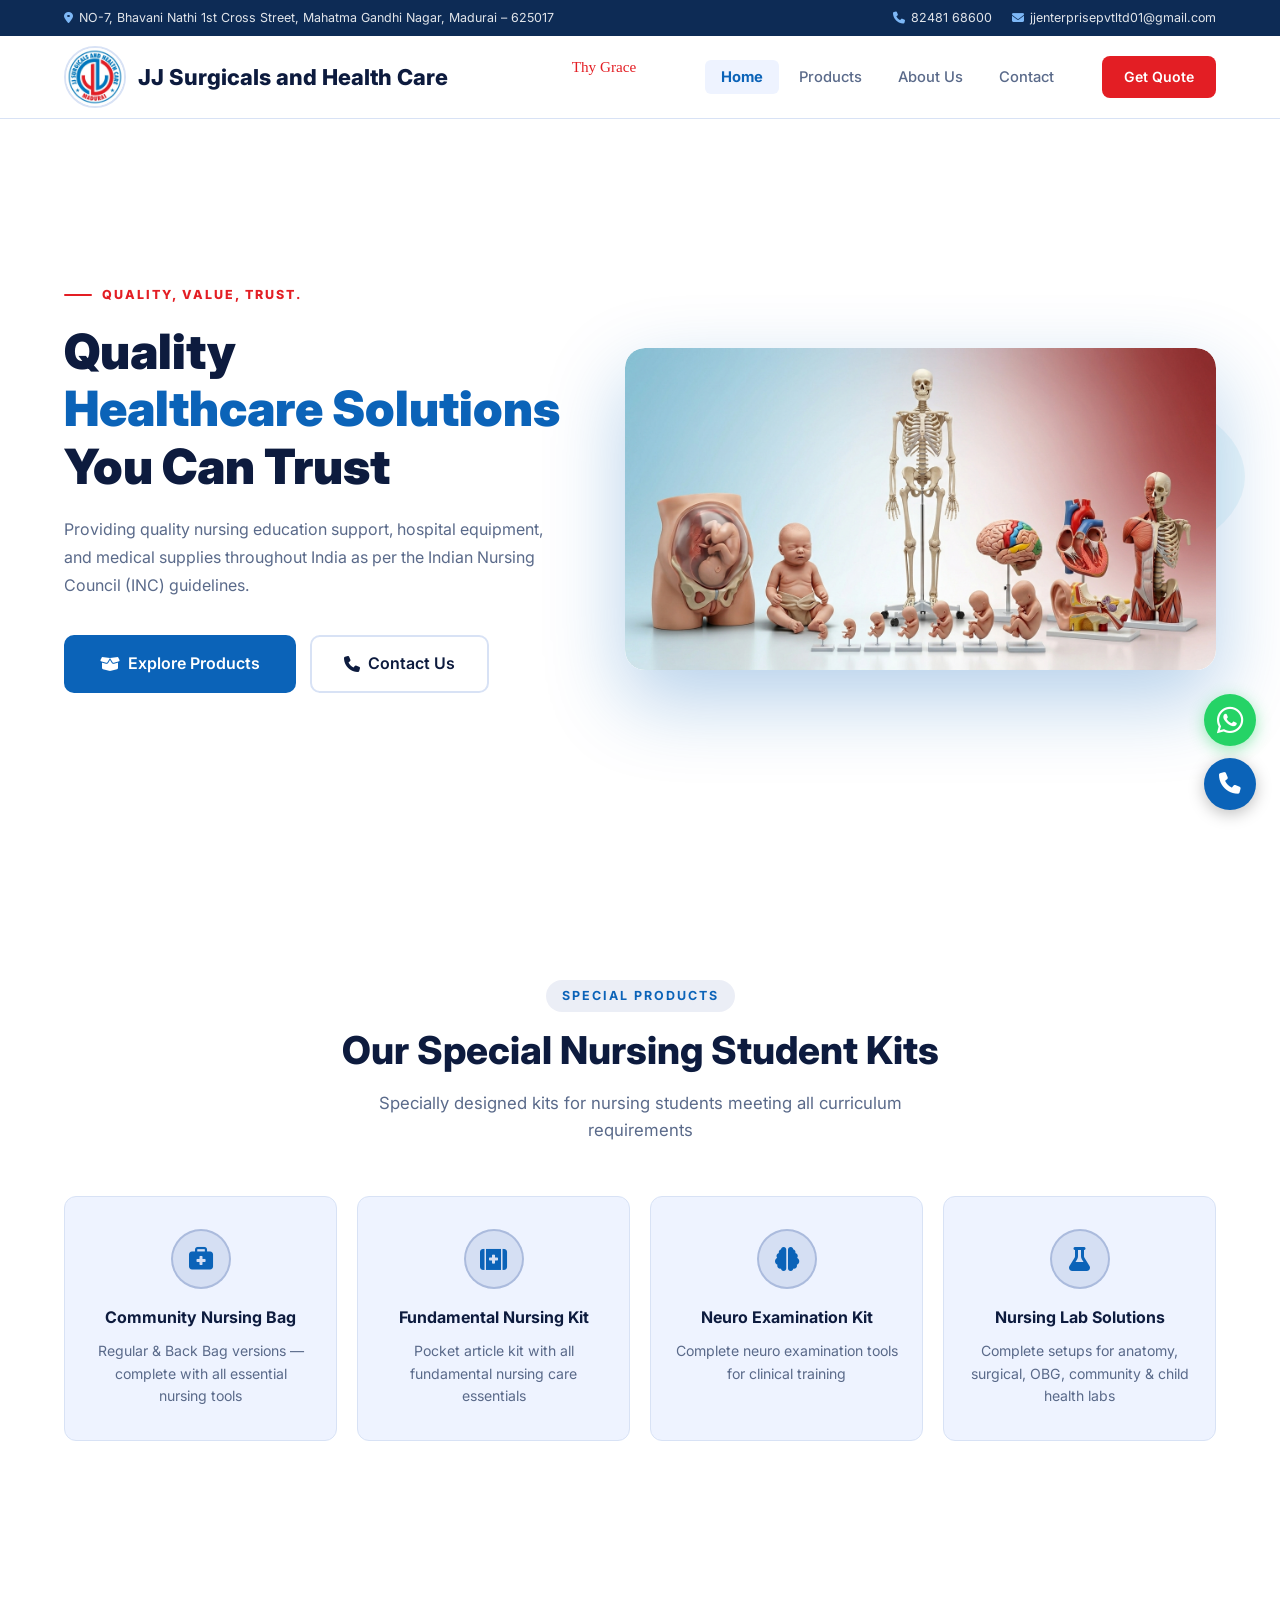
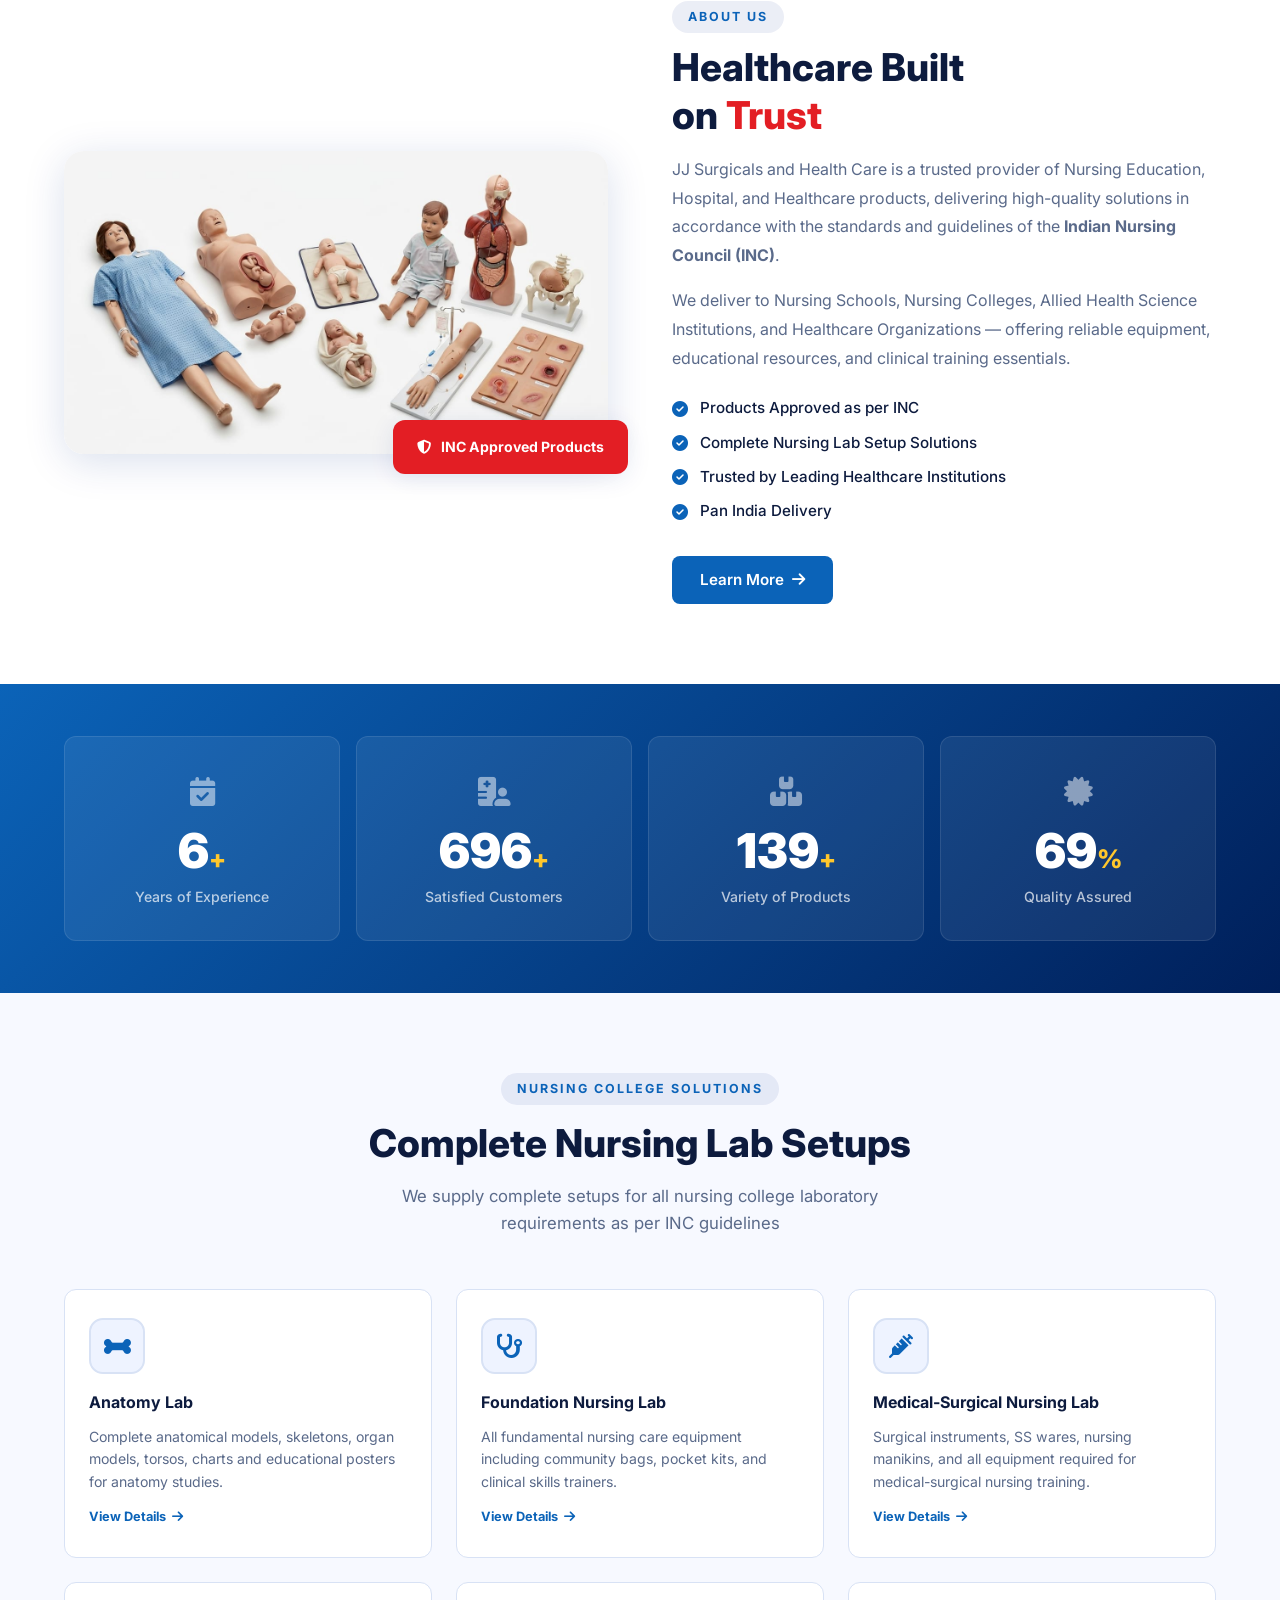
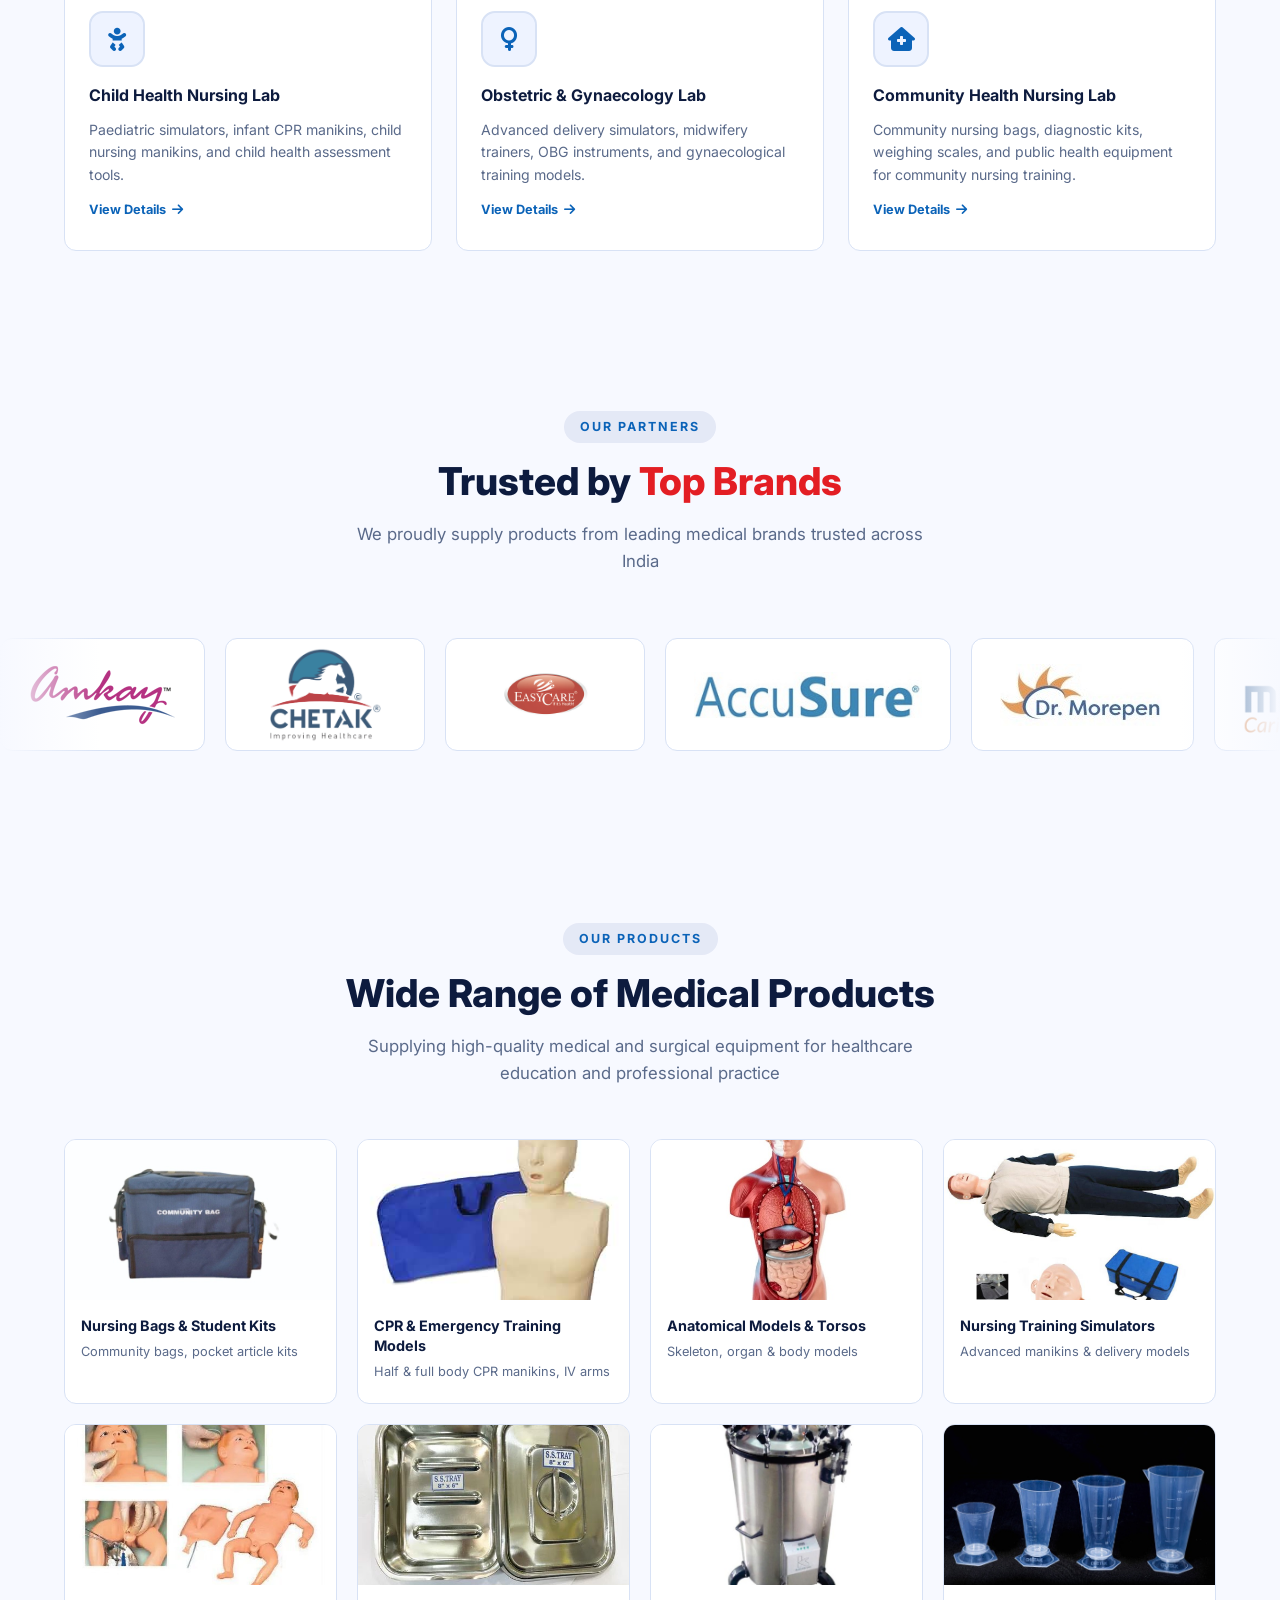
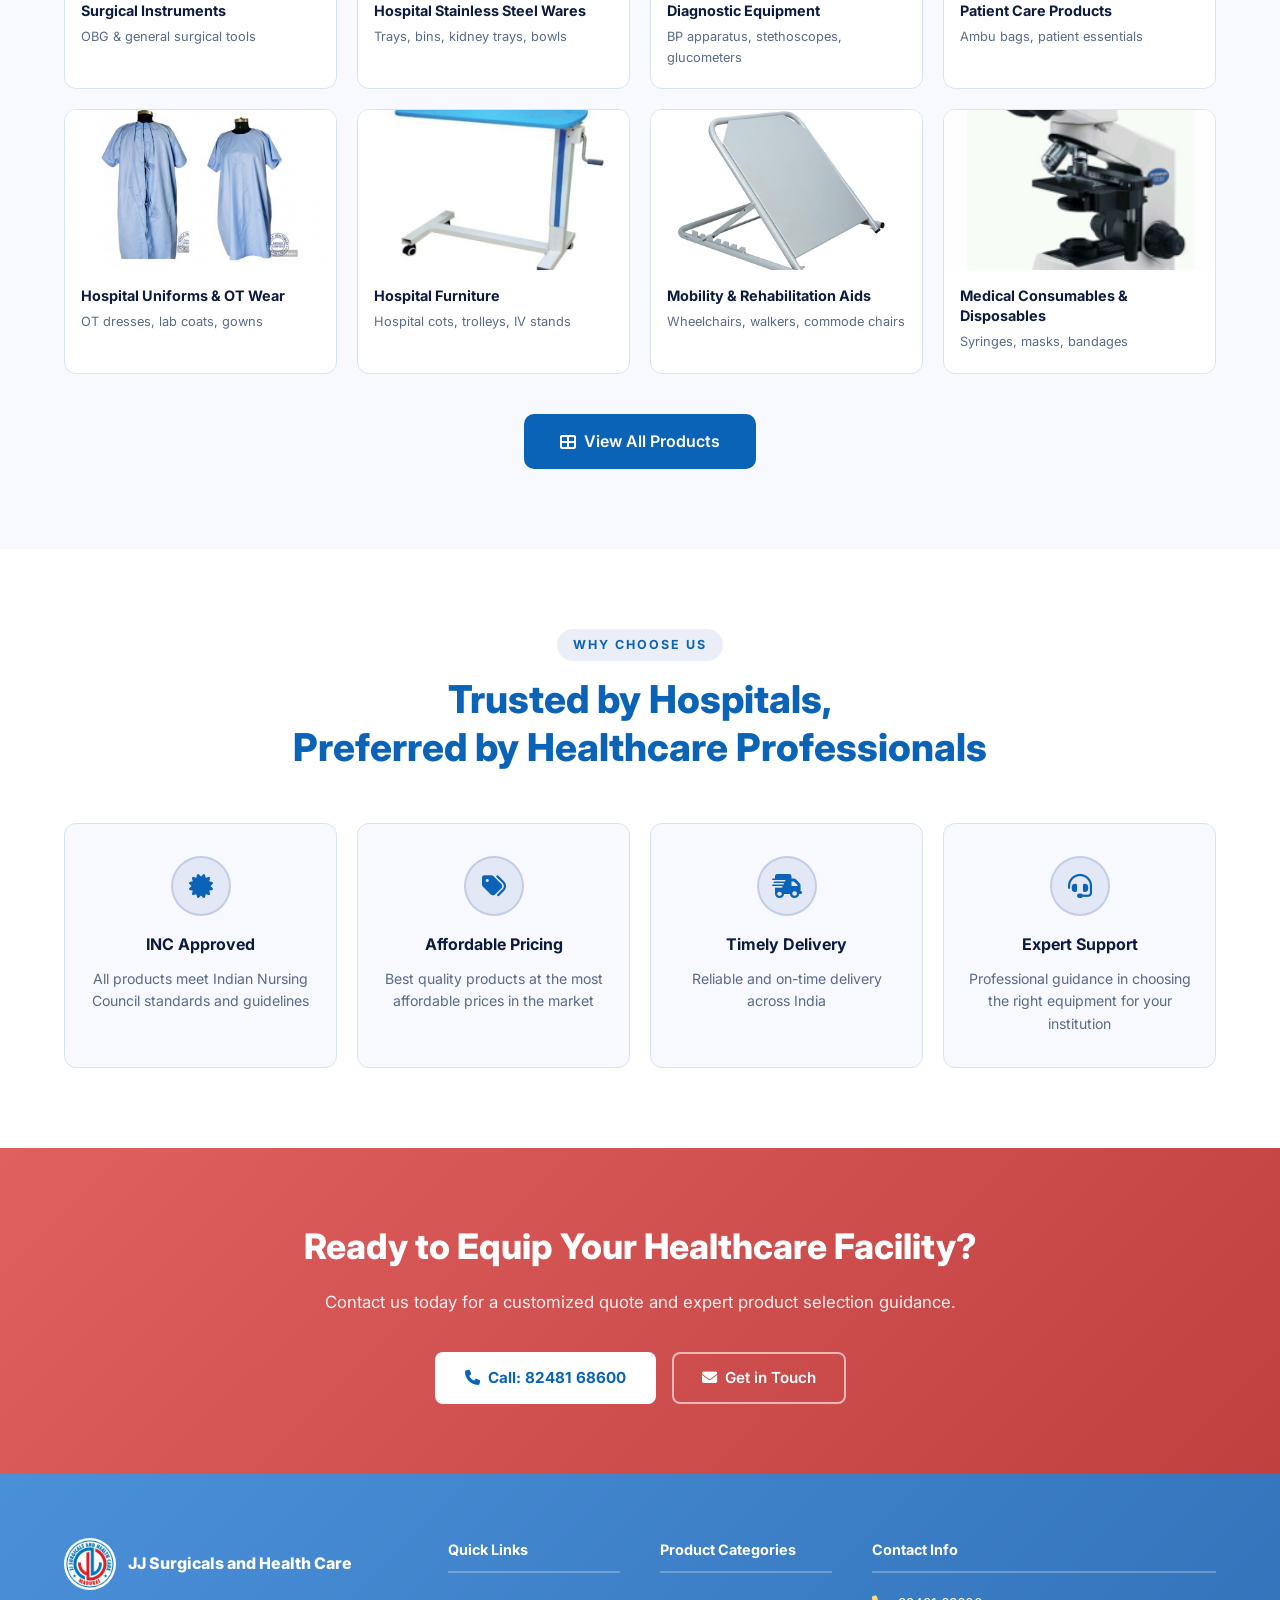
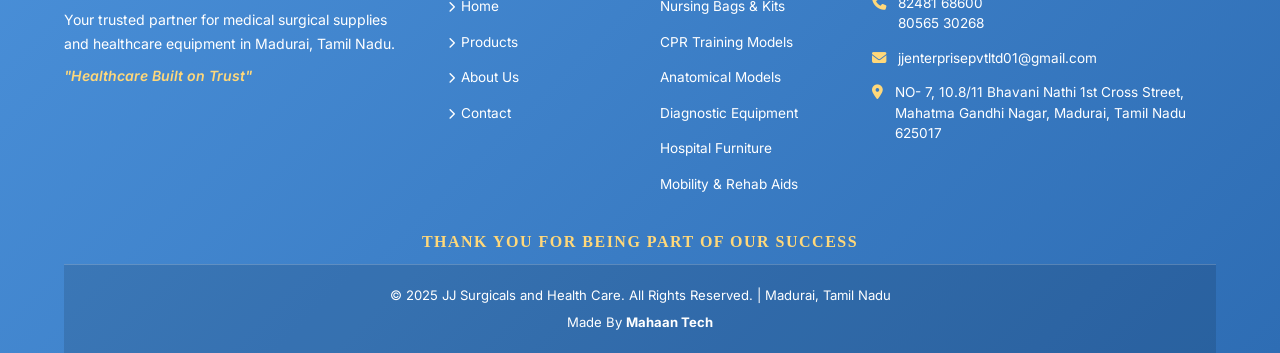
==== commit 884d9204: "Footer: link company credit to Mahaan Tech website Co-Authored-By: Claude Sonnet 5 <noreply@anthropi" ====
--- a/website/index.html
+++ b/website/index.html
@@ -521,7 +521,7 @@
       </div>
       <div class="footer-bottom">
         <p>&copy; 2025 JJ Surgicals and Health Care. All Rights Reserved. | Madurai, Tamil Nadu</p>
-        <p style="margin-top:6px;font-weight:700;">Made By Mahaan Technologies&#8482;</p>
+        <p style="margin-top:6px;">Made By <a href="https://www.mahaantech.in/" target="_blank" rel="noopener" style="font-weight:700;color:inherit;">Mahaan Tech</a></p>
       </div>
     </div>
   </footer>
--- a/website/styles.css
+++ b/website/styles.css
@@ -150,7 +150,7 @@
   position: relative;
 }
 .nav-tagline {
-  position: absolute; left: 48%; top: calc(50% - 10px);
+  position: absolute; left: calc(48% - 12px); top: calc(50% - 10px);
   transform: translate(-50%, -50%);
   font-size: 0.95rem; color: var(--red); pointer-events: none;
   white-space: nowrap; font-family: 'Segoe Script', cursive;
@@ -539,8 +539,7 @@
   background: rgba(0,0,0,0.12);
 }
 .footer-bottom p { color: #fff; font-size: 0.82rem; }
-.footer-thankyou { color: #FFD87A !important; font-size: 1rem; letter-spacing: 1.5px; font-family: 'Segoe Script', cursive; font-weight: 700; text-align: center; padding: 14px 0 10px; }
-.footer-thankyou-wrap { background: rgba(0,0,0,0.10); border-top: 1px solid rgba(255,255,255,0.15); }
+.footer-thankyou { color: #FFD87A !important; font-size: 1rem; letter-spacing: 1.5px; font-family: 'Segoe Script', cursive; font-weight: 700; text-align: center; padding: 14px 0 10px; margin-top: -30px; }
 
 /* ===== PRODUCTS PAGE ===== */
 .page-hero {
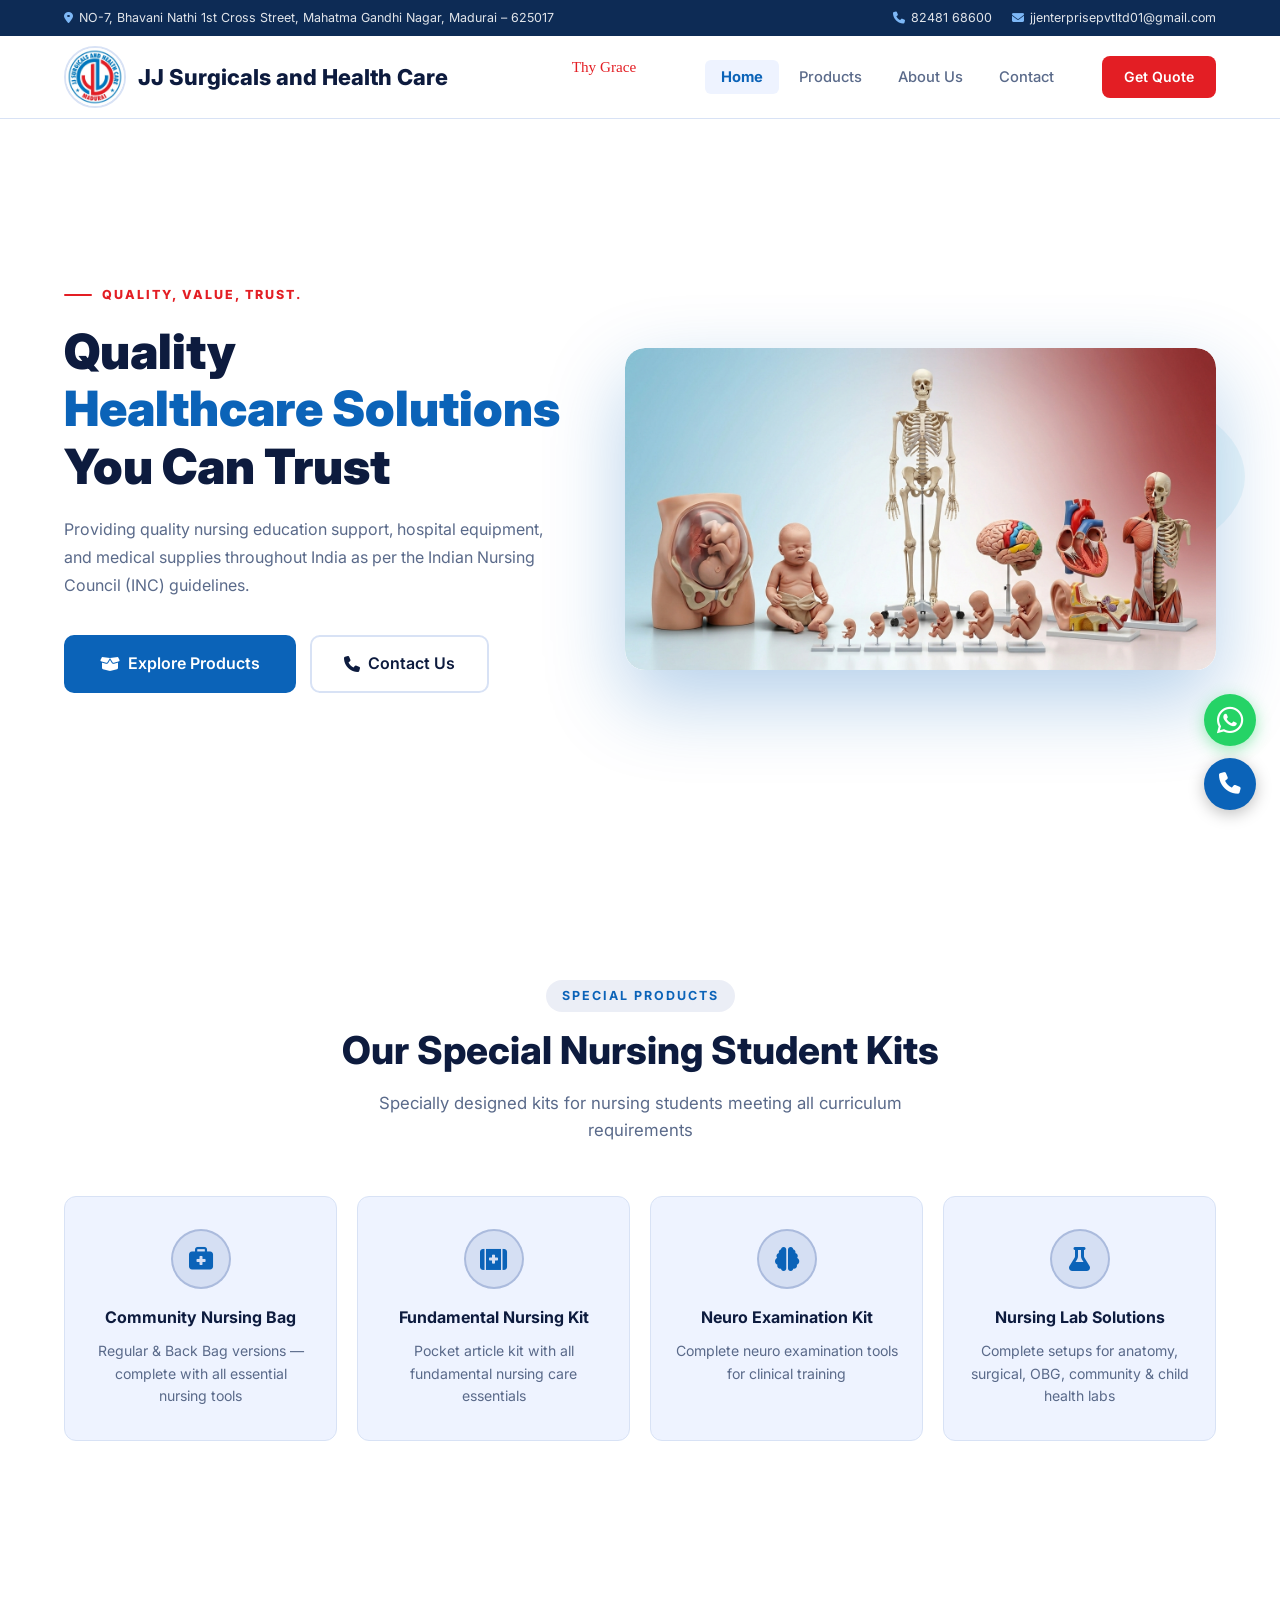
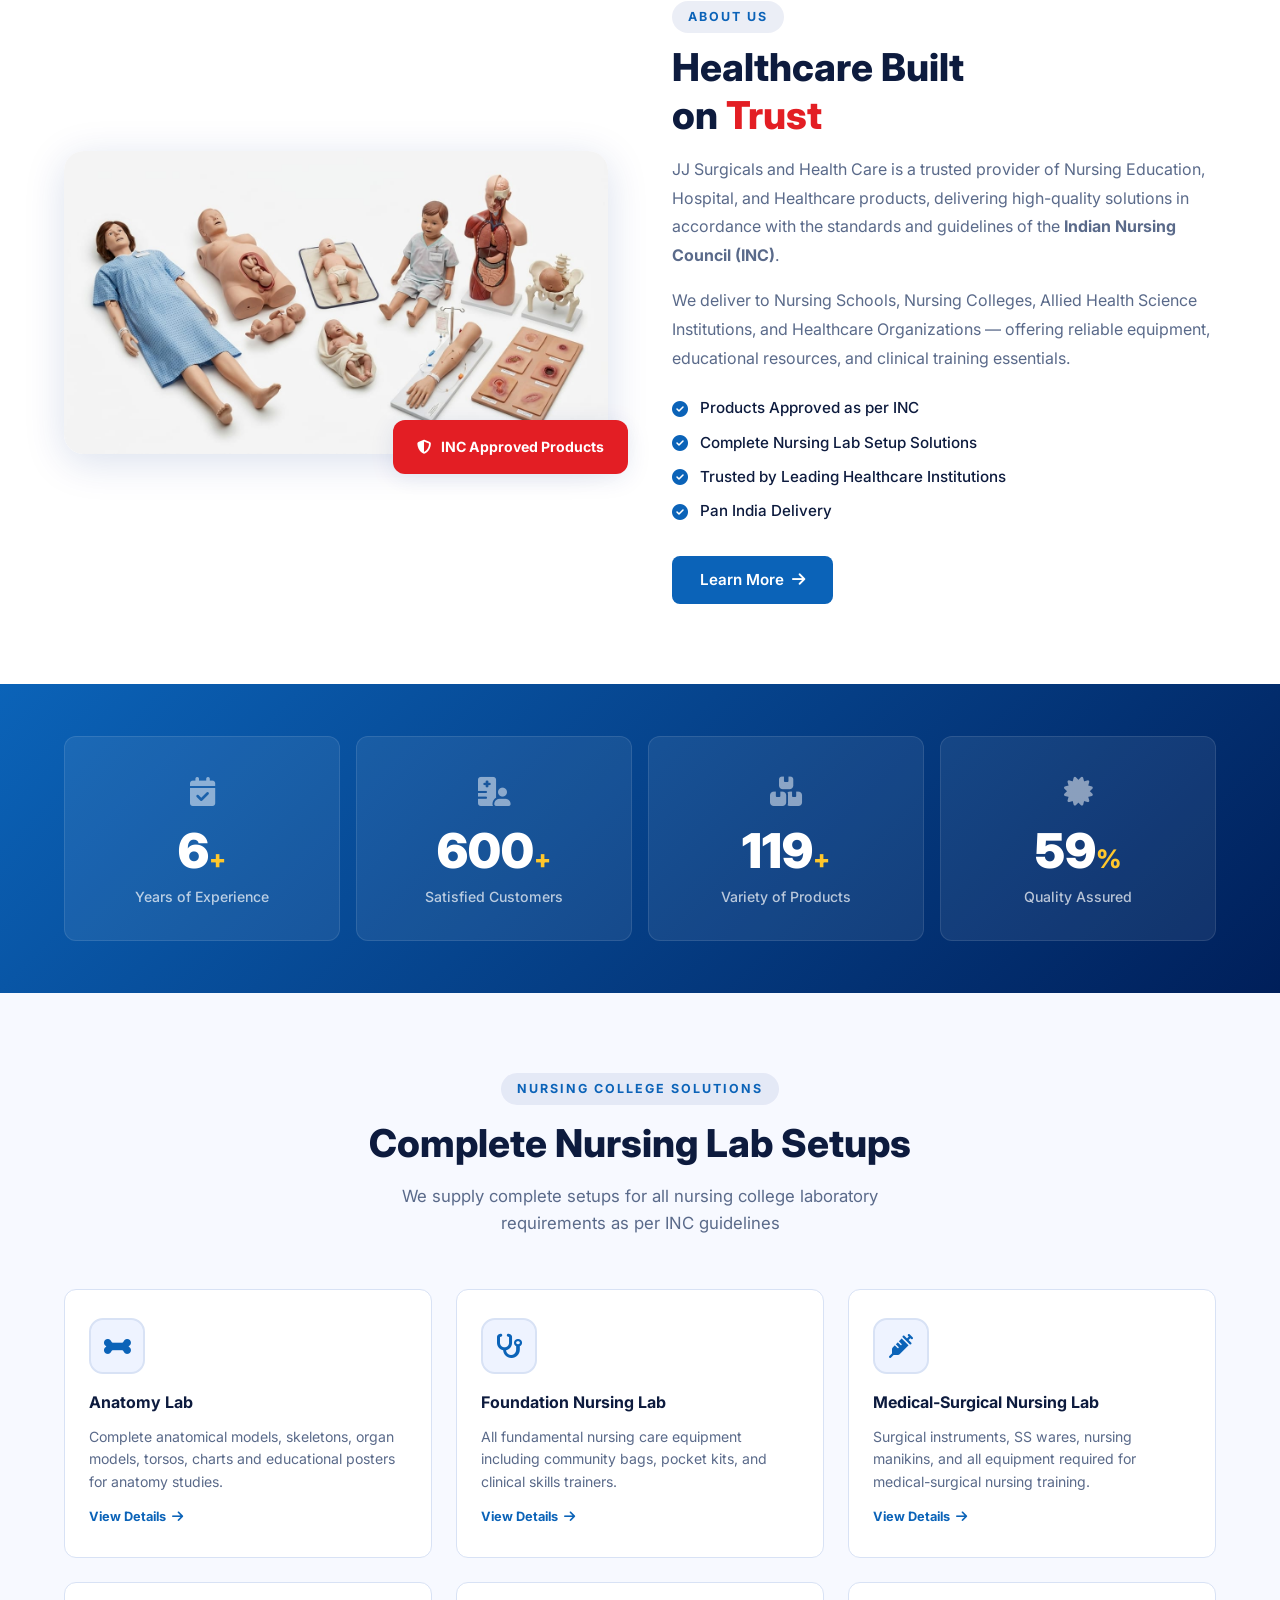
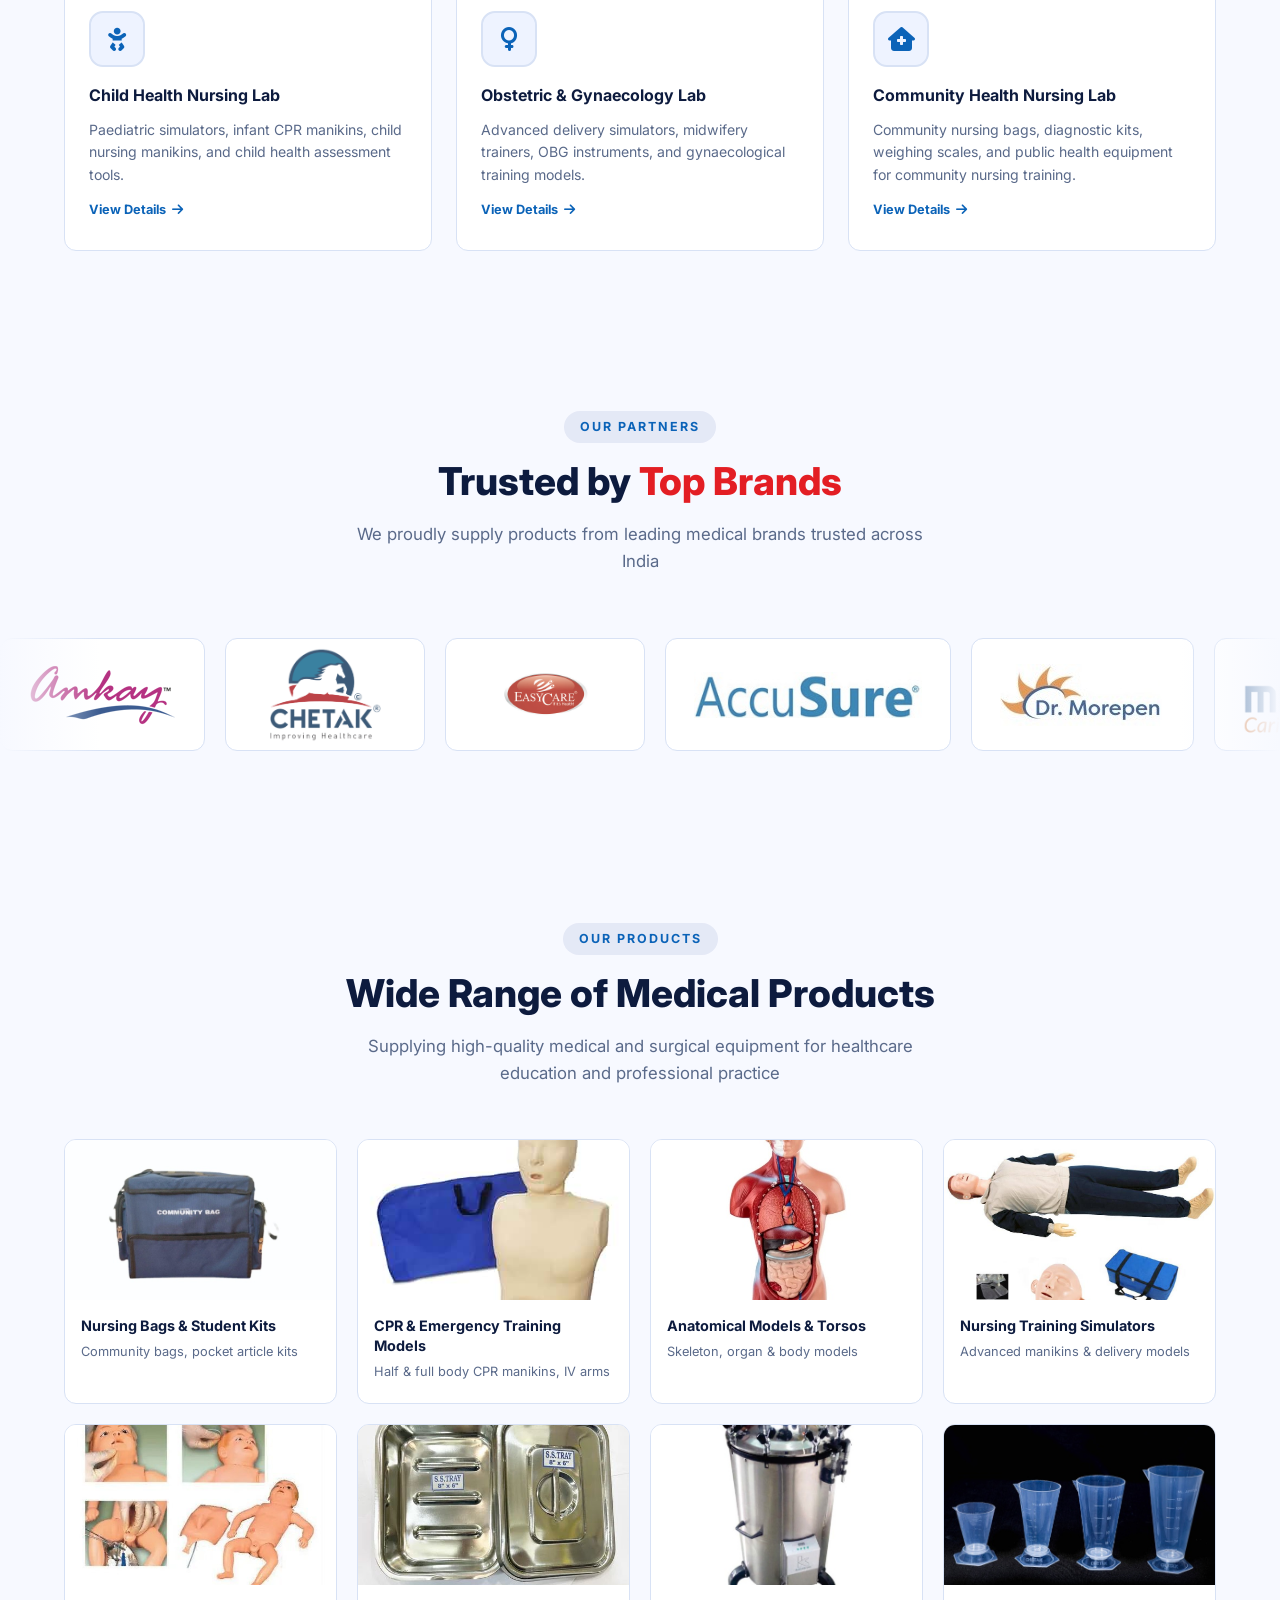
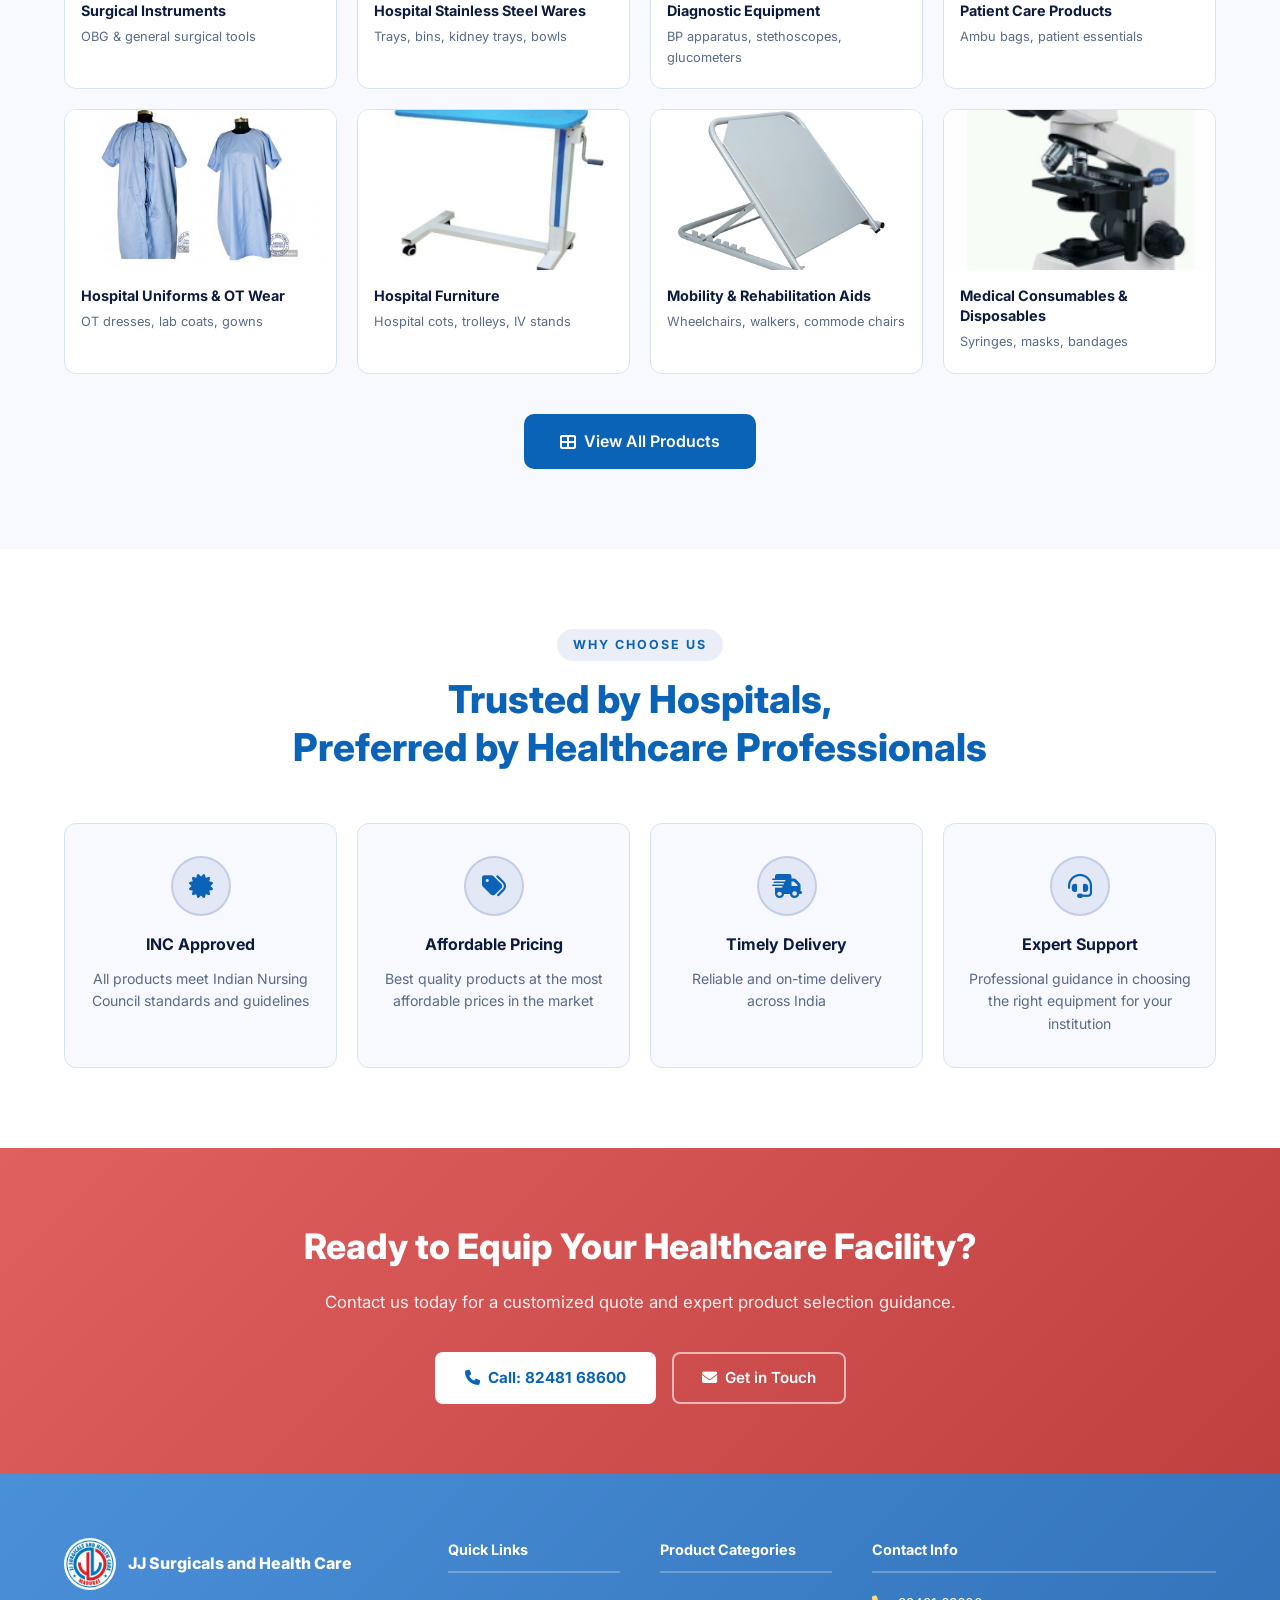
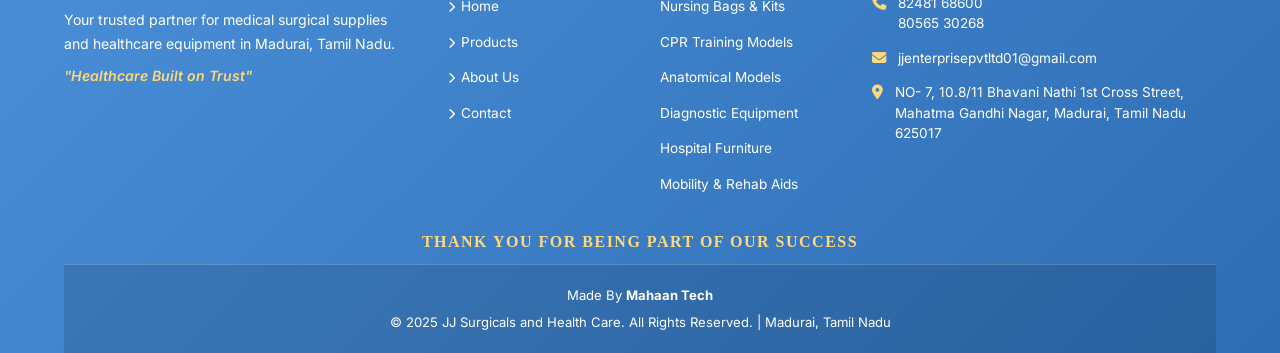
==== commit d4018b9e: "Footer: move Mahaan Tech credit above copyright line Co-Authored-By: Claude Sonnet 5 <noreply@anthro" ====
--- a/website/index.html
+++ b/website/index.html
@@ -520,8 +520,8 @@
         <p class="footer-thankyou">THANK YOU FOR BEING PART OF OUR SUCCESS</p>
       </div>
       <div class="footer-bottom">
-        <p>&copy; 2025 JJ Surgicals and Health Care. All Rights Reserved. | Madurai, Tamil Nadu</p>
-        <p style="margin-top:6px;">Made By <a href="https://www.mahaantech.in/" target="_blank" rel="noopener" style="font-weight:700;color:inherit;">Mahaan Tech</a></p>
+        <p>Made By <a href="https://www.mahaantech.in/" target="_blank" rel="noopener" style="font-weight:700;color:inherit;">Mahaan Tech</a></p>
+        <p style="margin-top:6px;">&copy; 2025 JJ Surgicals and Health Care. All Rights Reserved. | Madurai, Tamil Nadu</p>
       </div>
     </div>
   </footer>
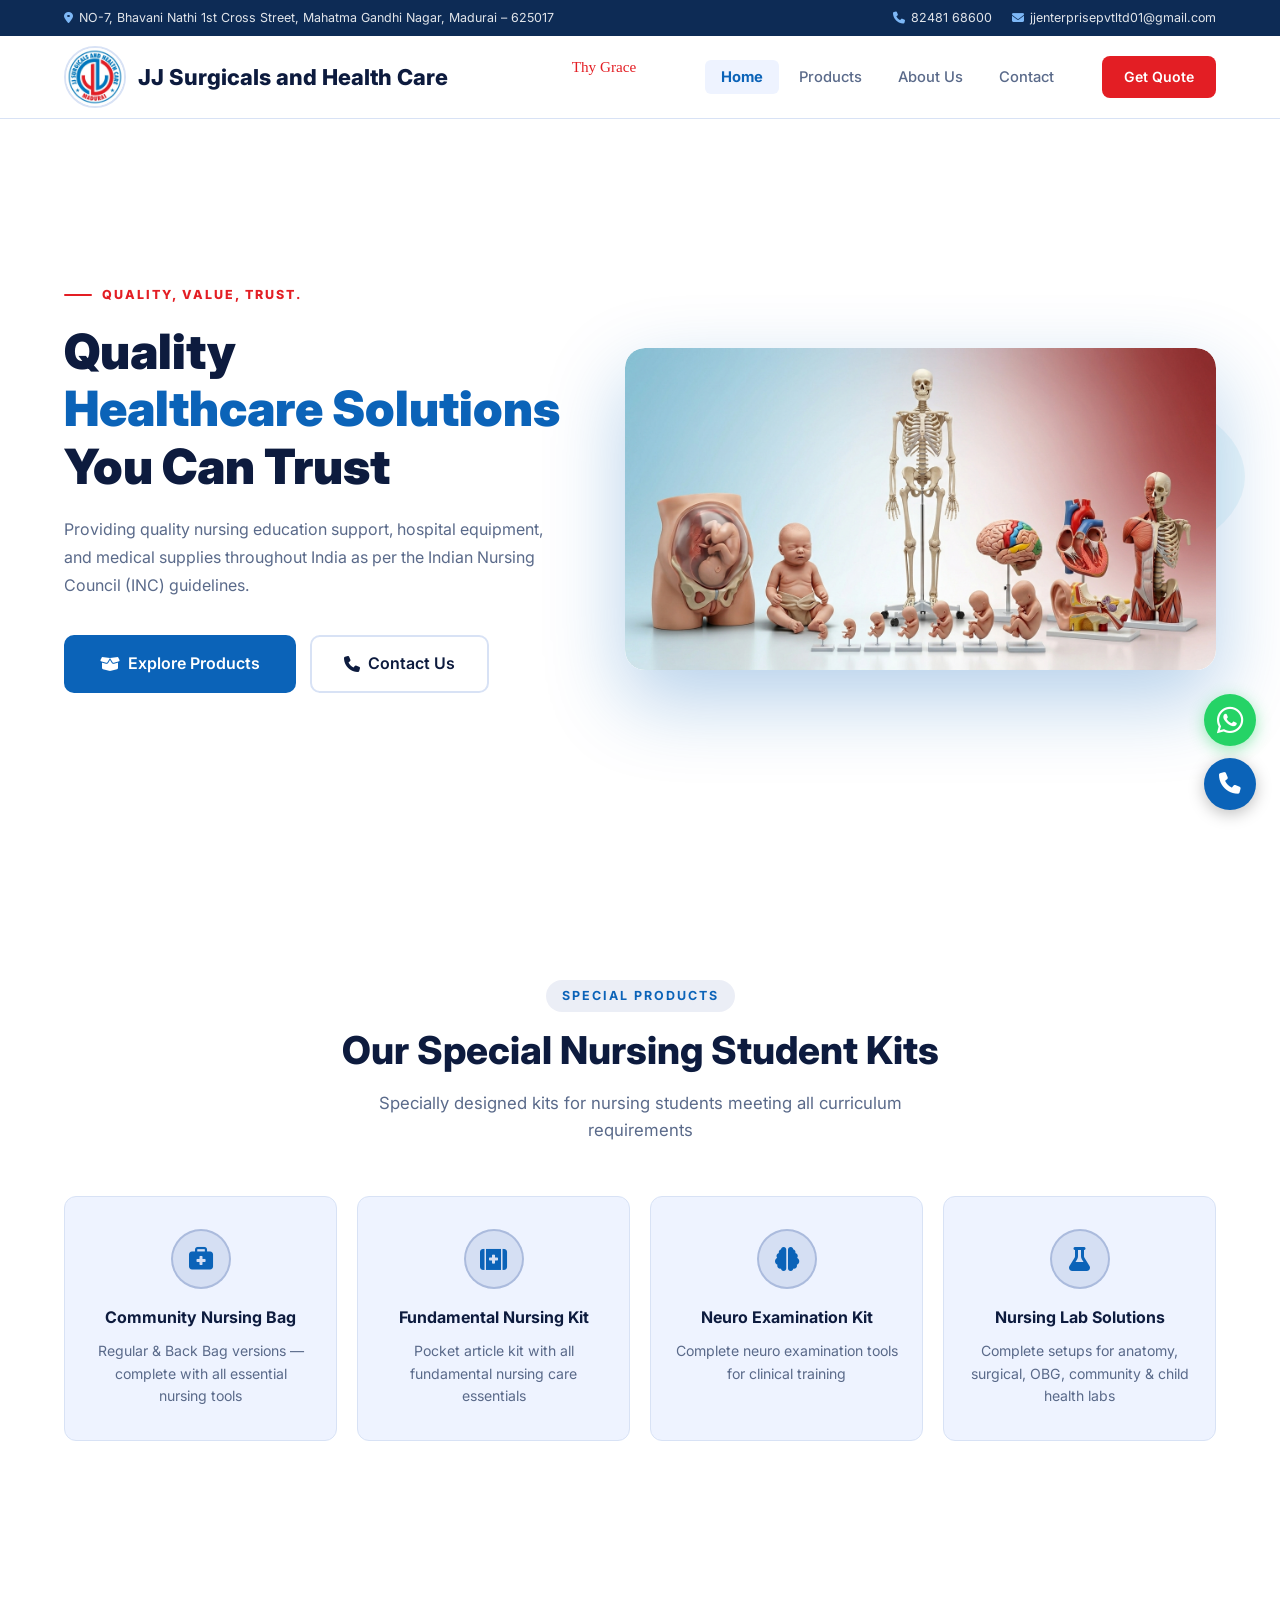
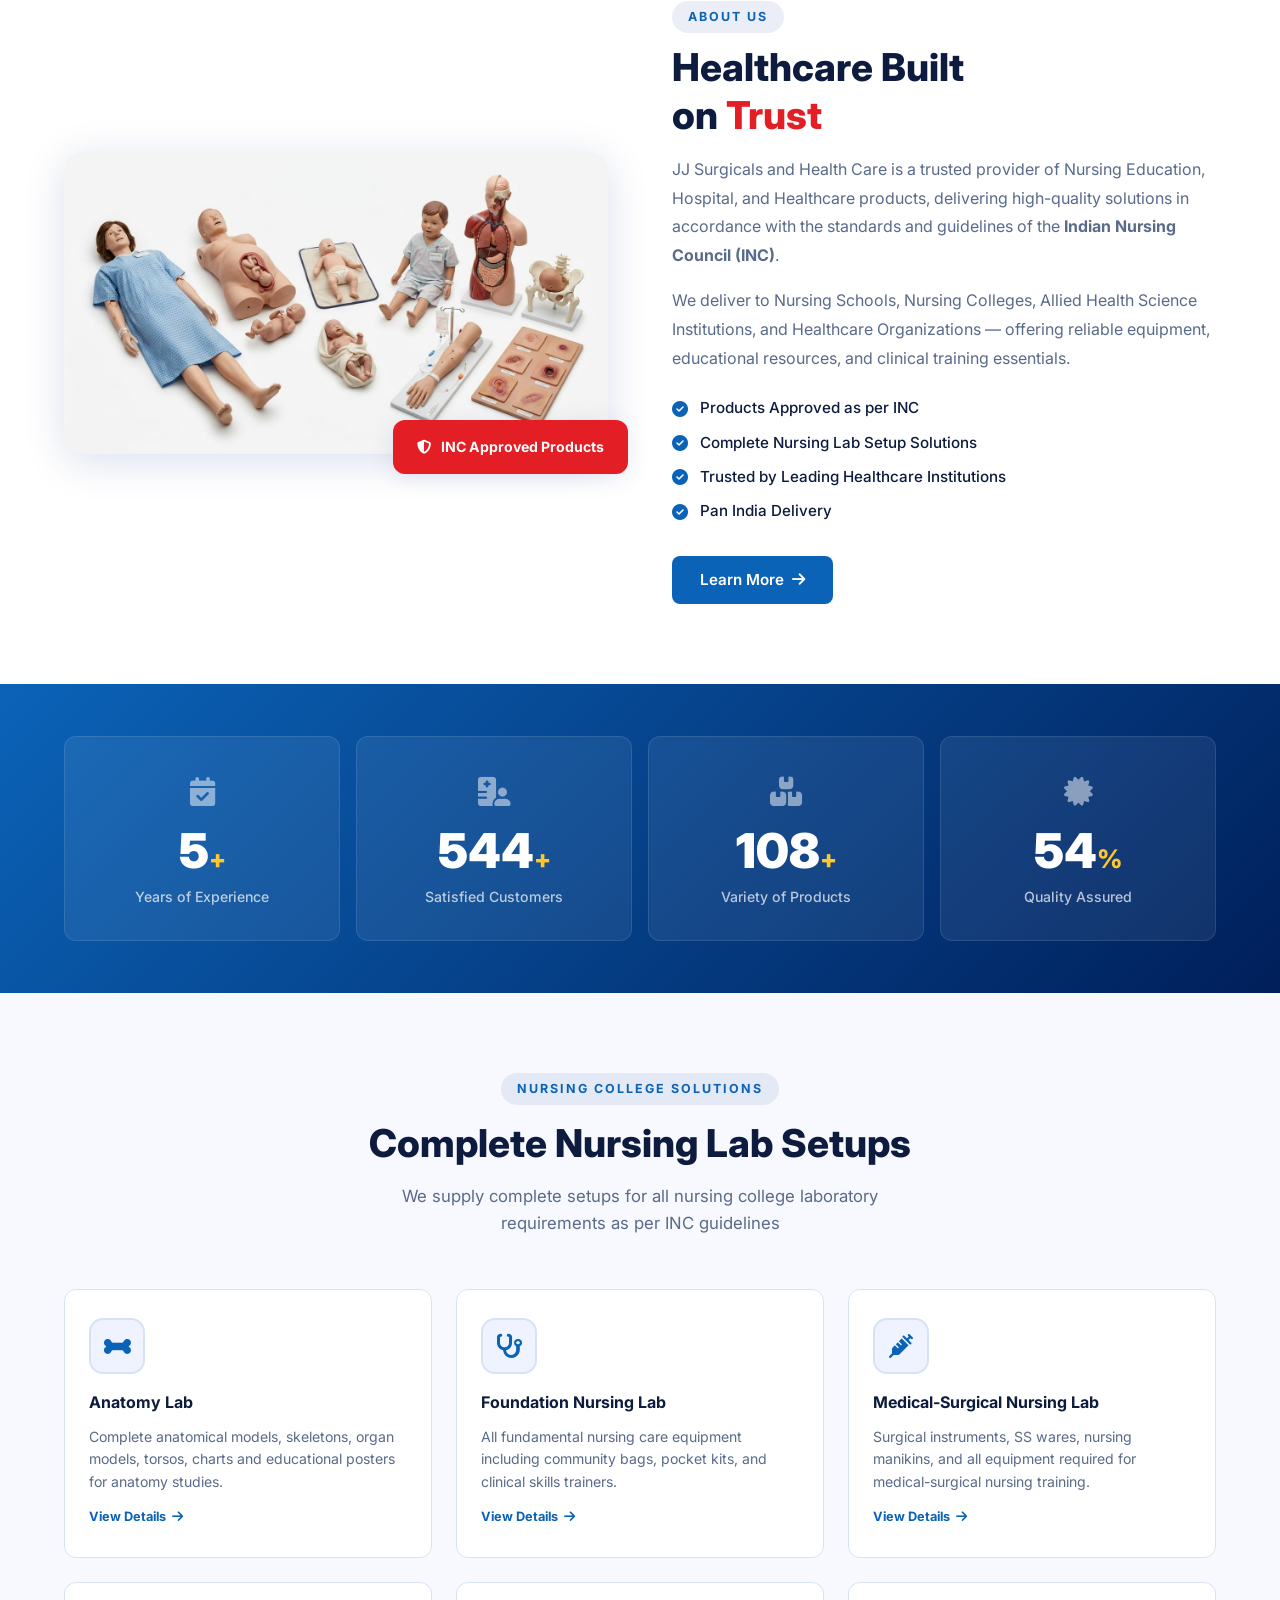
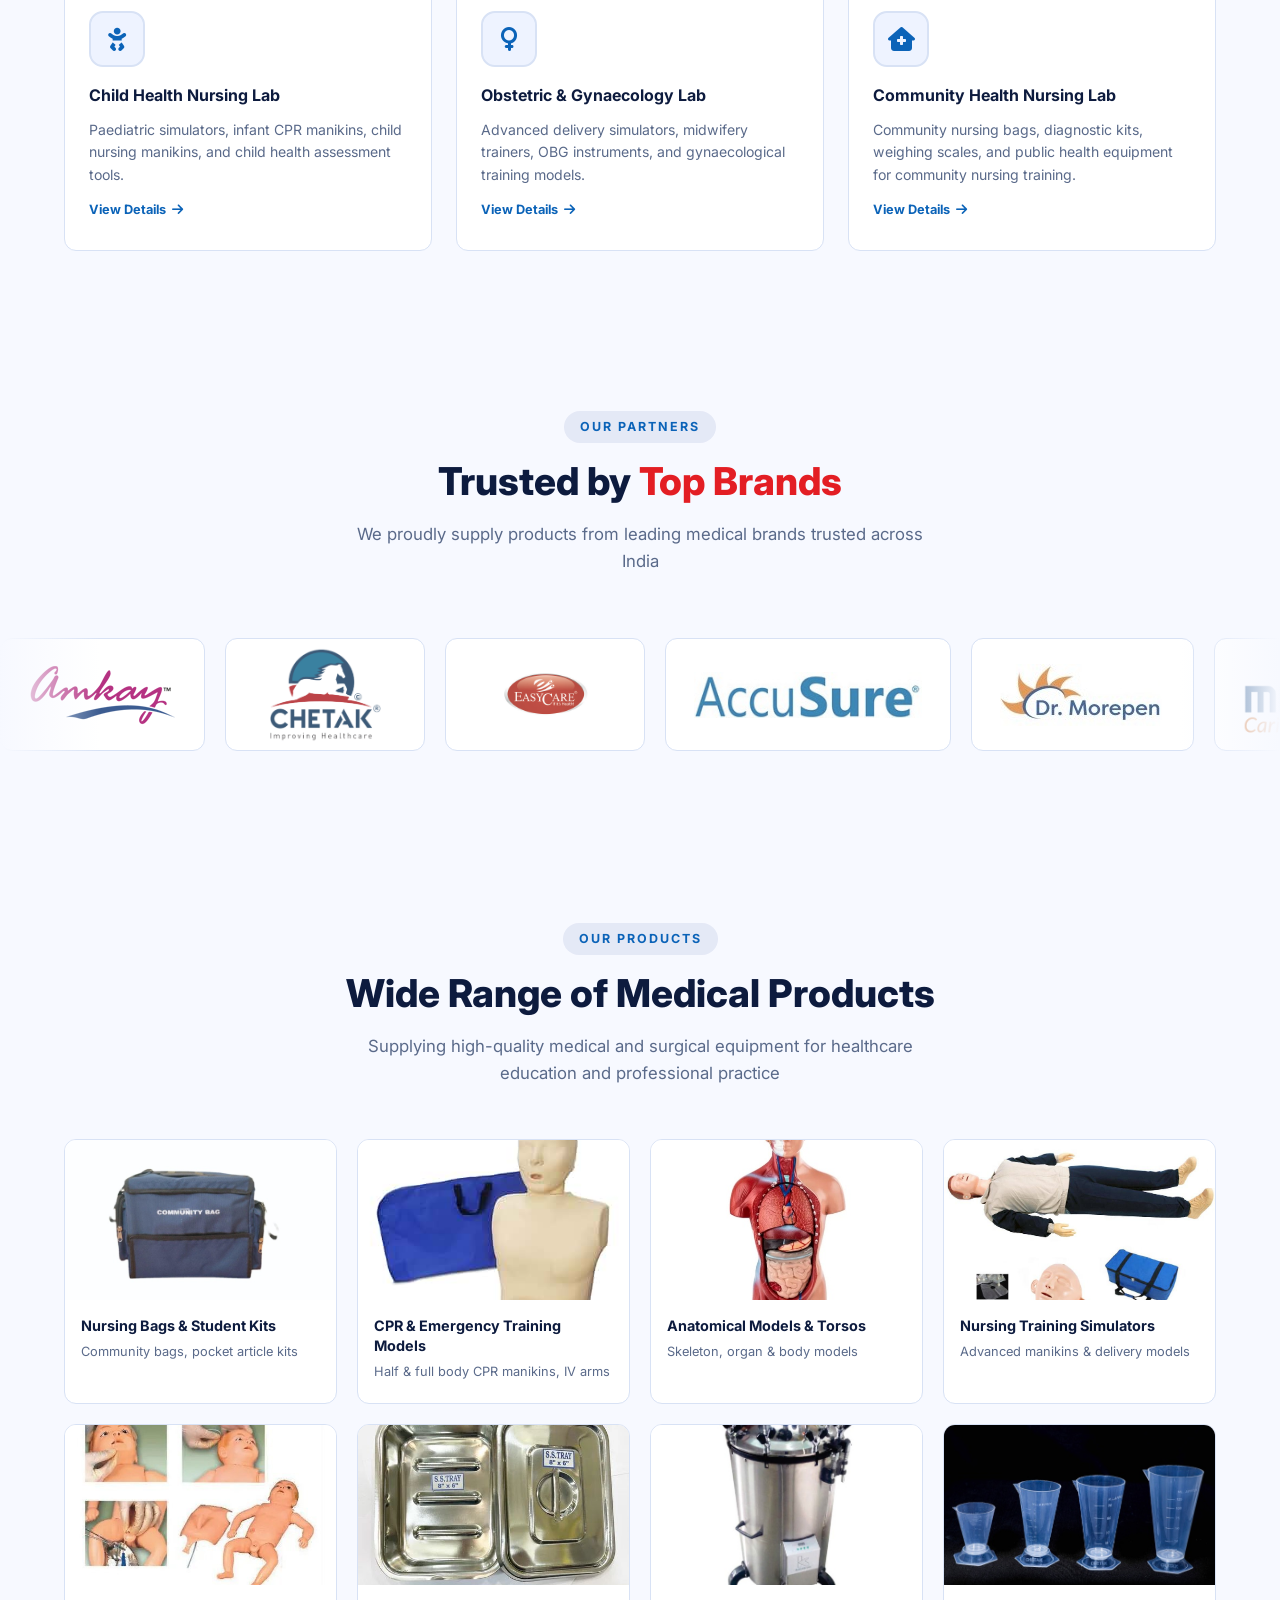
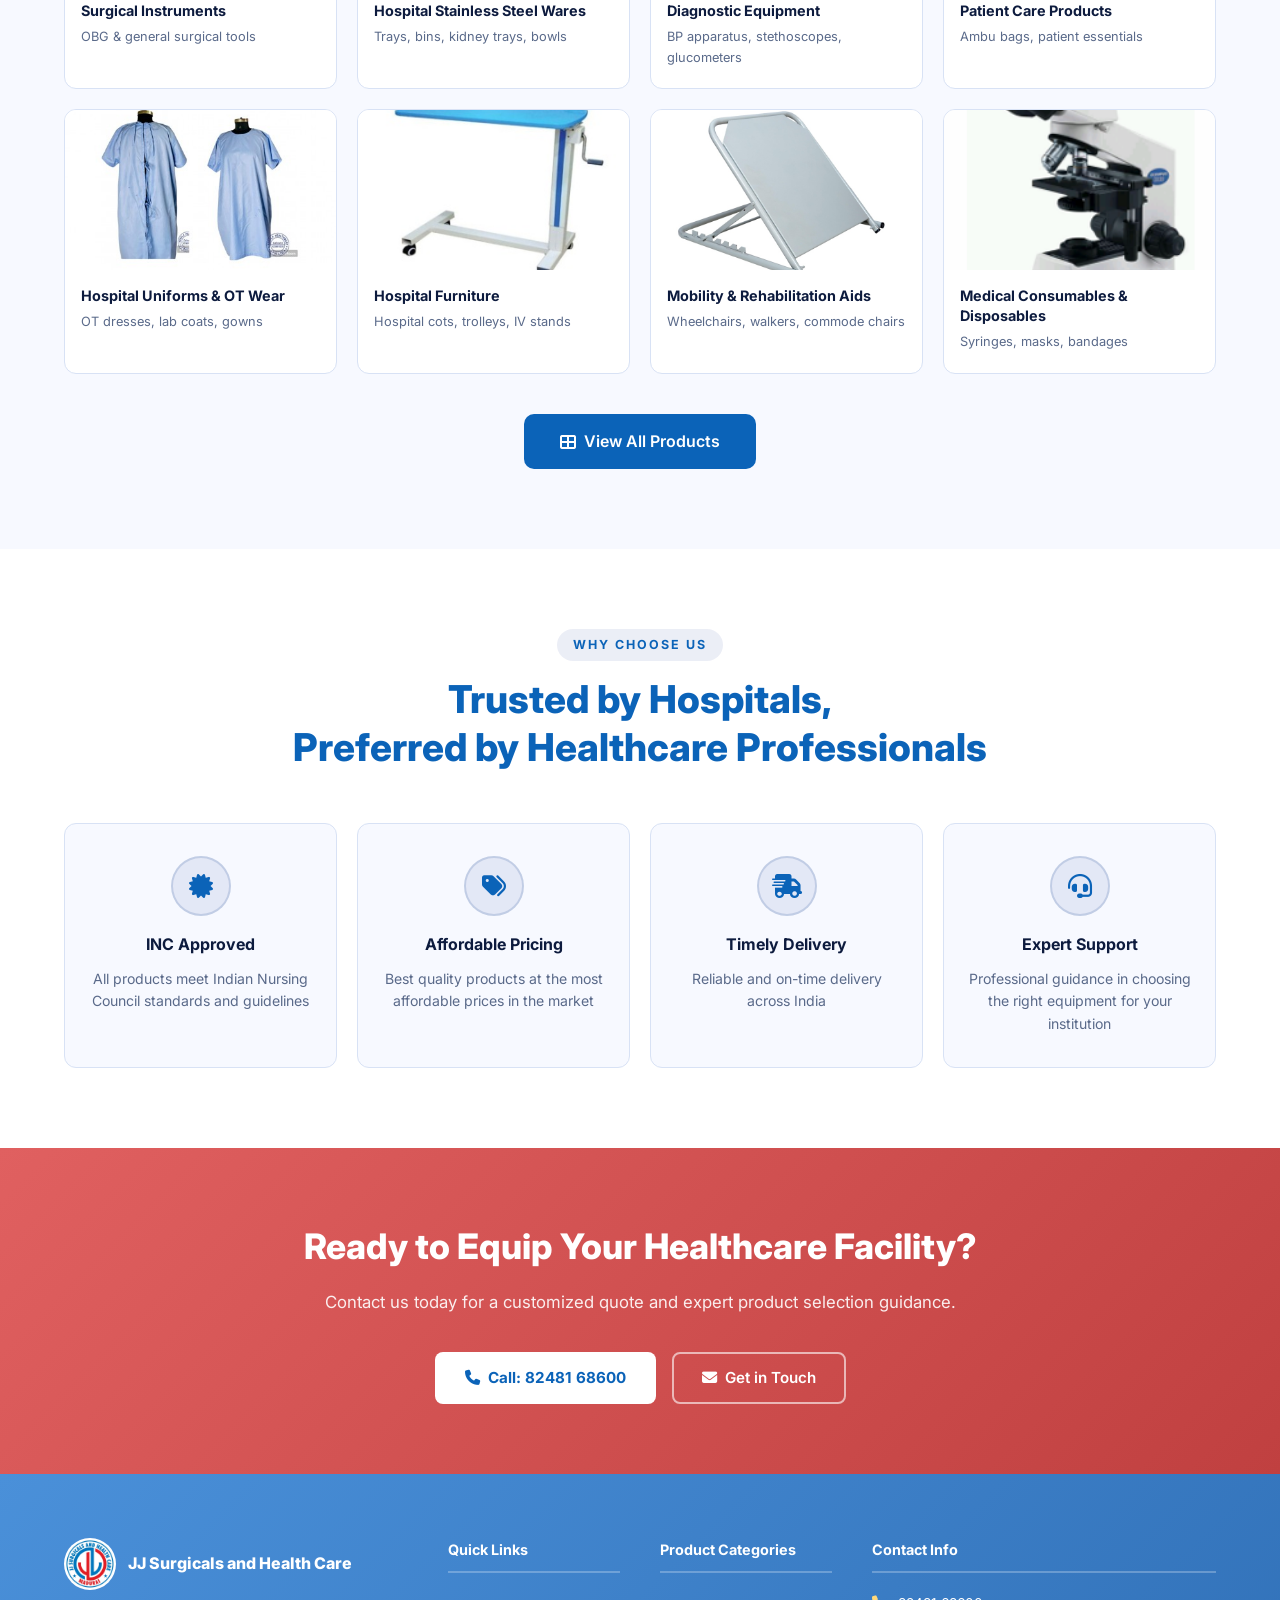
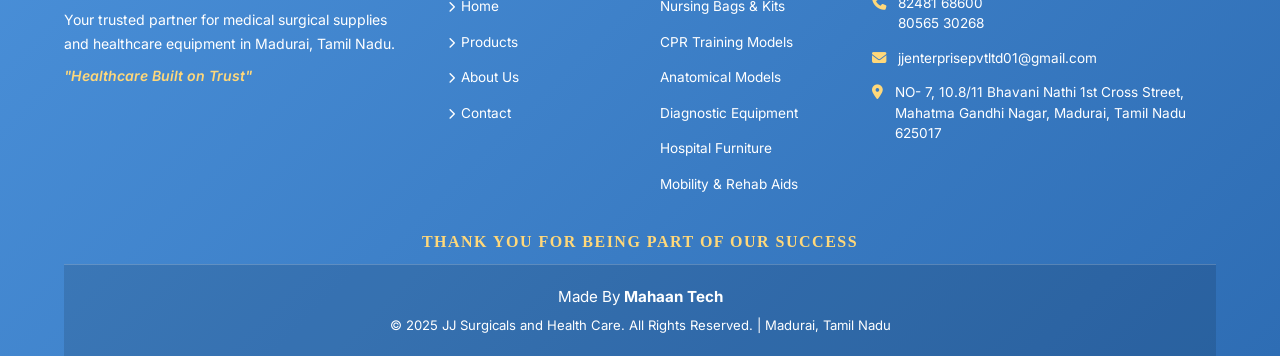
==== commit 87410584: "Footer: slightly increase Mahaan Tech credit font size Co-Authored-By: Claude Sonnet 5 <noreply@anth" ====
--- a/website/index.html
+++ b/website/index.html
@@ -520,7 +520,7 @@
         <p class="footer-thankyou">THANK YOU FOR BEING PART OF OUR SUCCESS</p>
       </div>
       <div class="footer-bottom">
-        <p>Made By <a href="https://www.mahaantech.in/" target="_blank" rel="noopener" style="font-weight:700;color:inherit;">Mahaan Tech</a></p>
+        <p style="font-size:0.95rem;">Made By <a href="https://www.mahaantech.in/" target="_blank" rel="noopener" style="font-weight:700;color:inherit;">Mahaan Tech</a></p>
         <p style="margin-top:6px;">&copy; 2025 JJ Surgicals and Health Care. All Rights Reserved. | Madurai, Tamil Nadu</p>
       </div>
     </div>
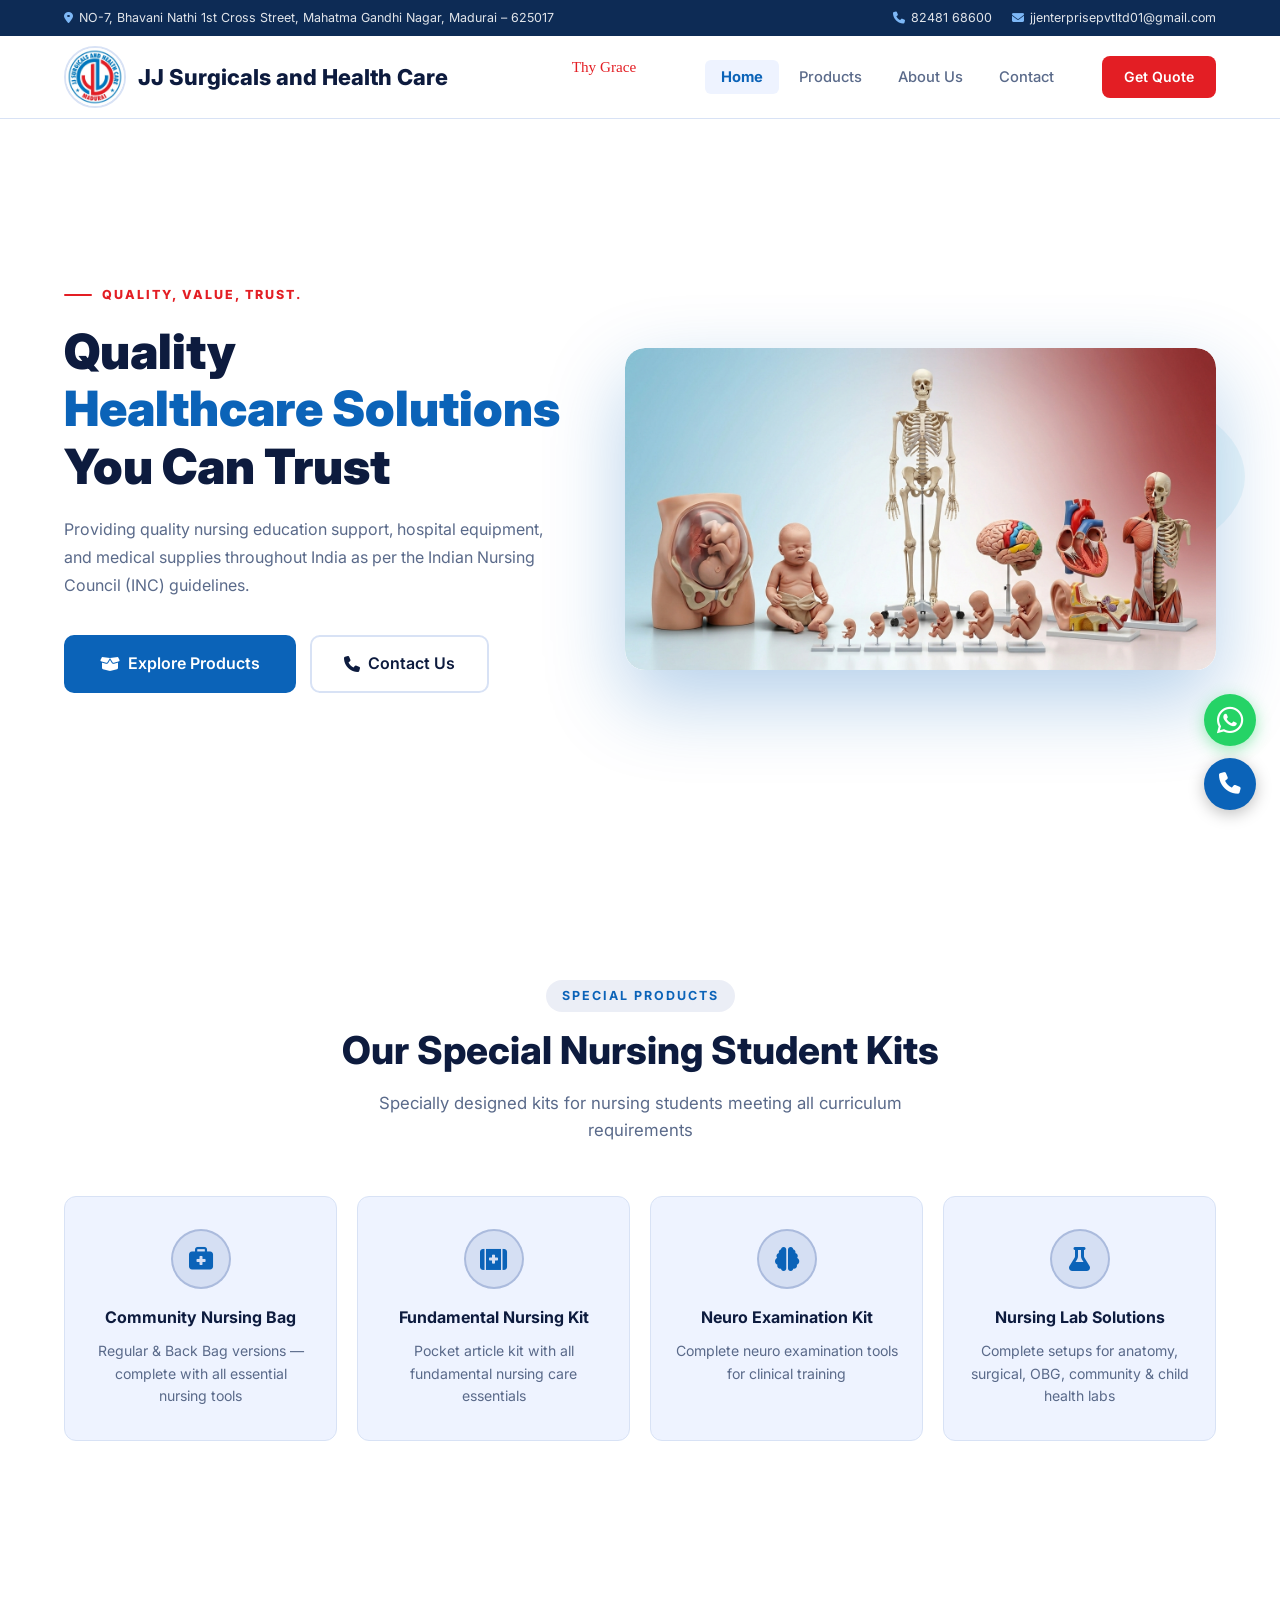
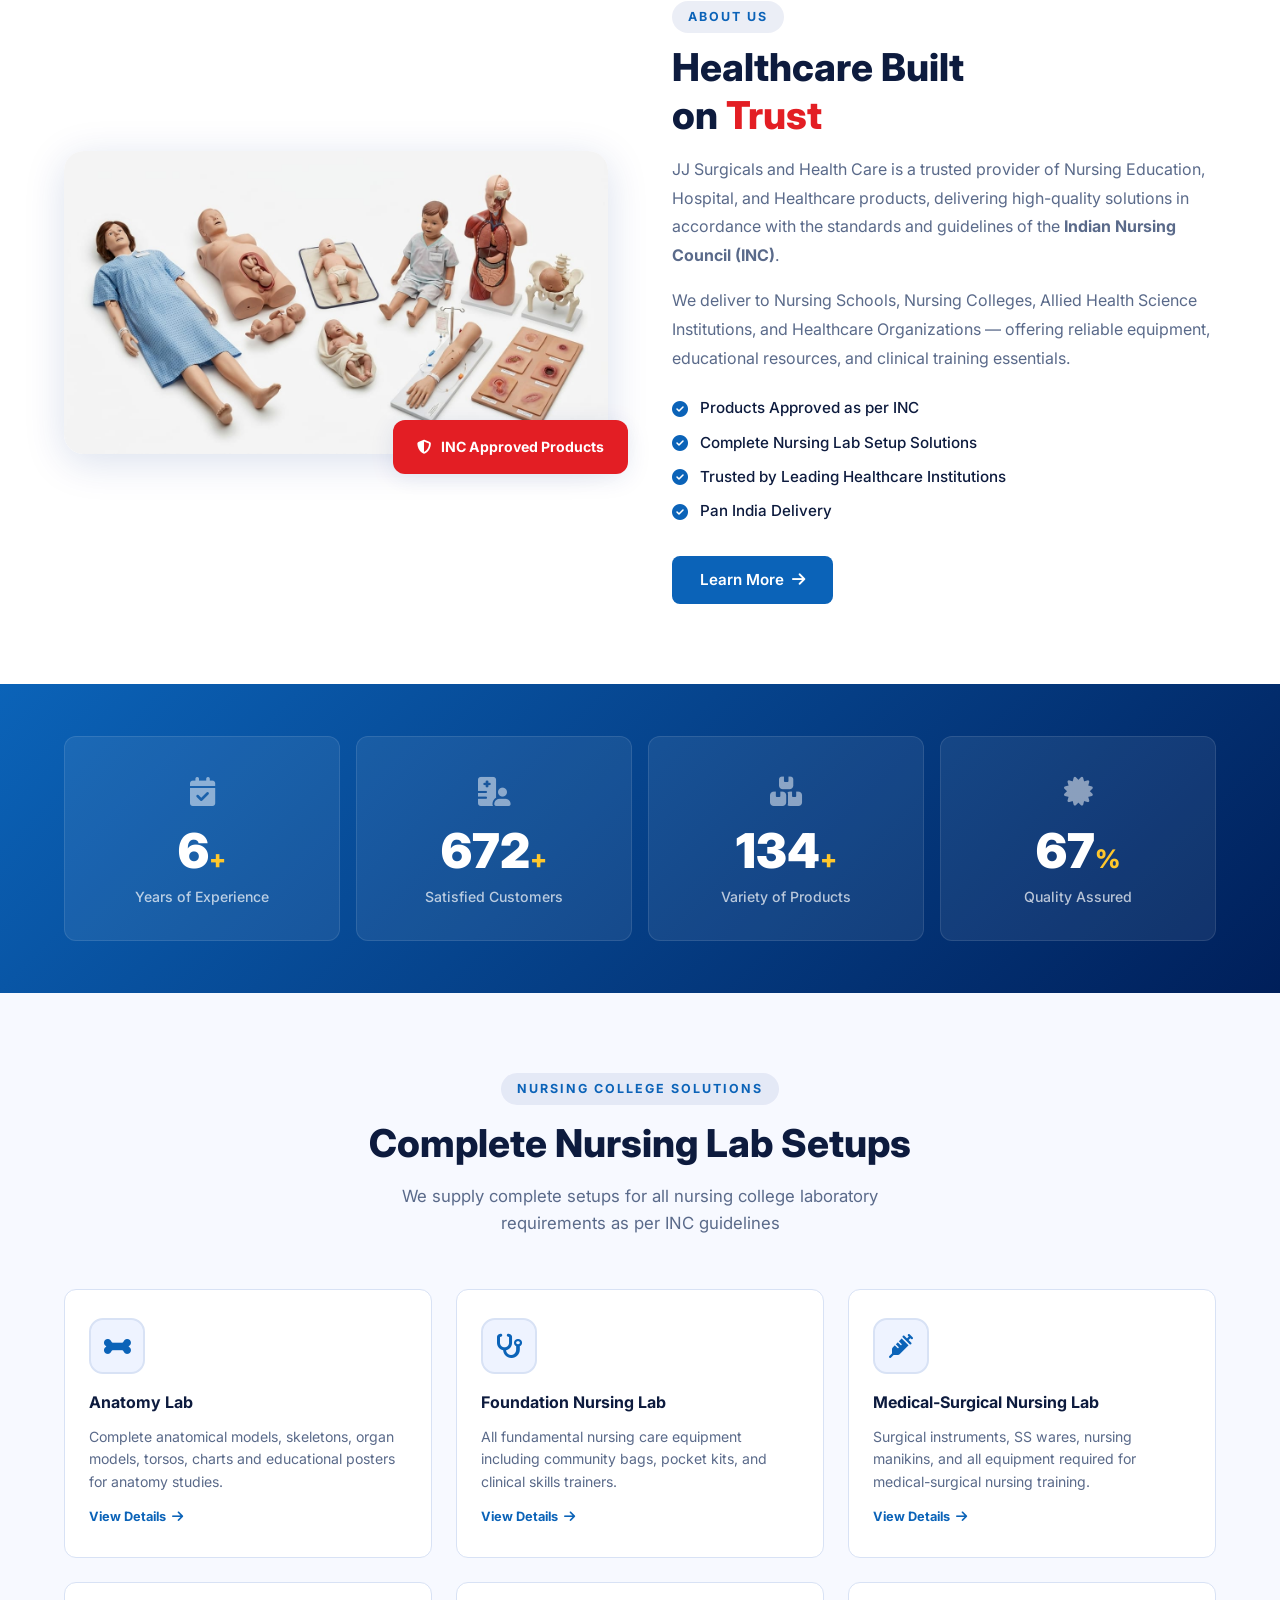
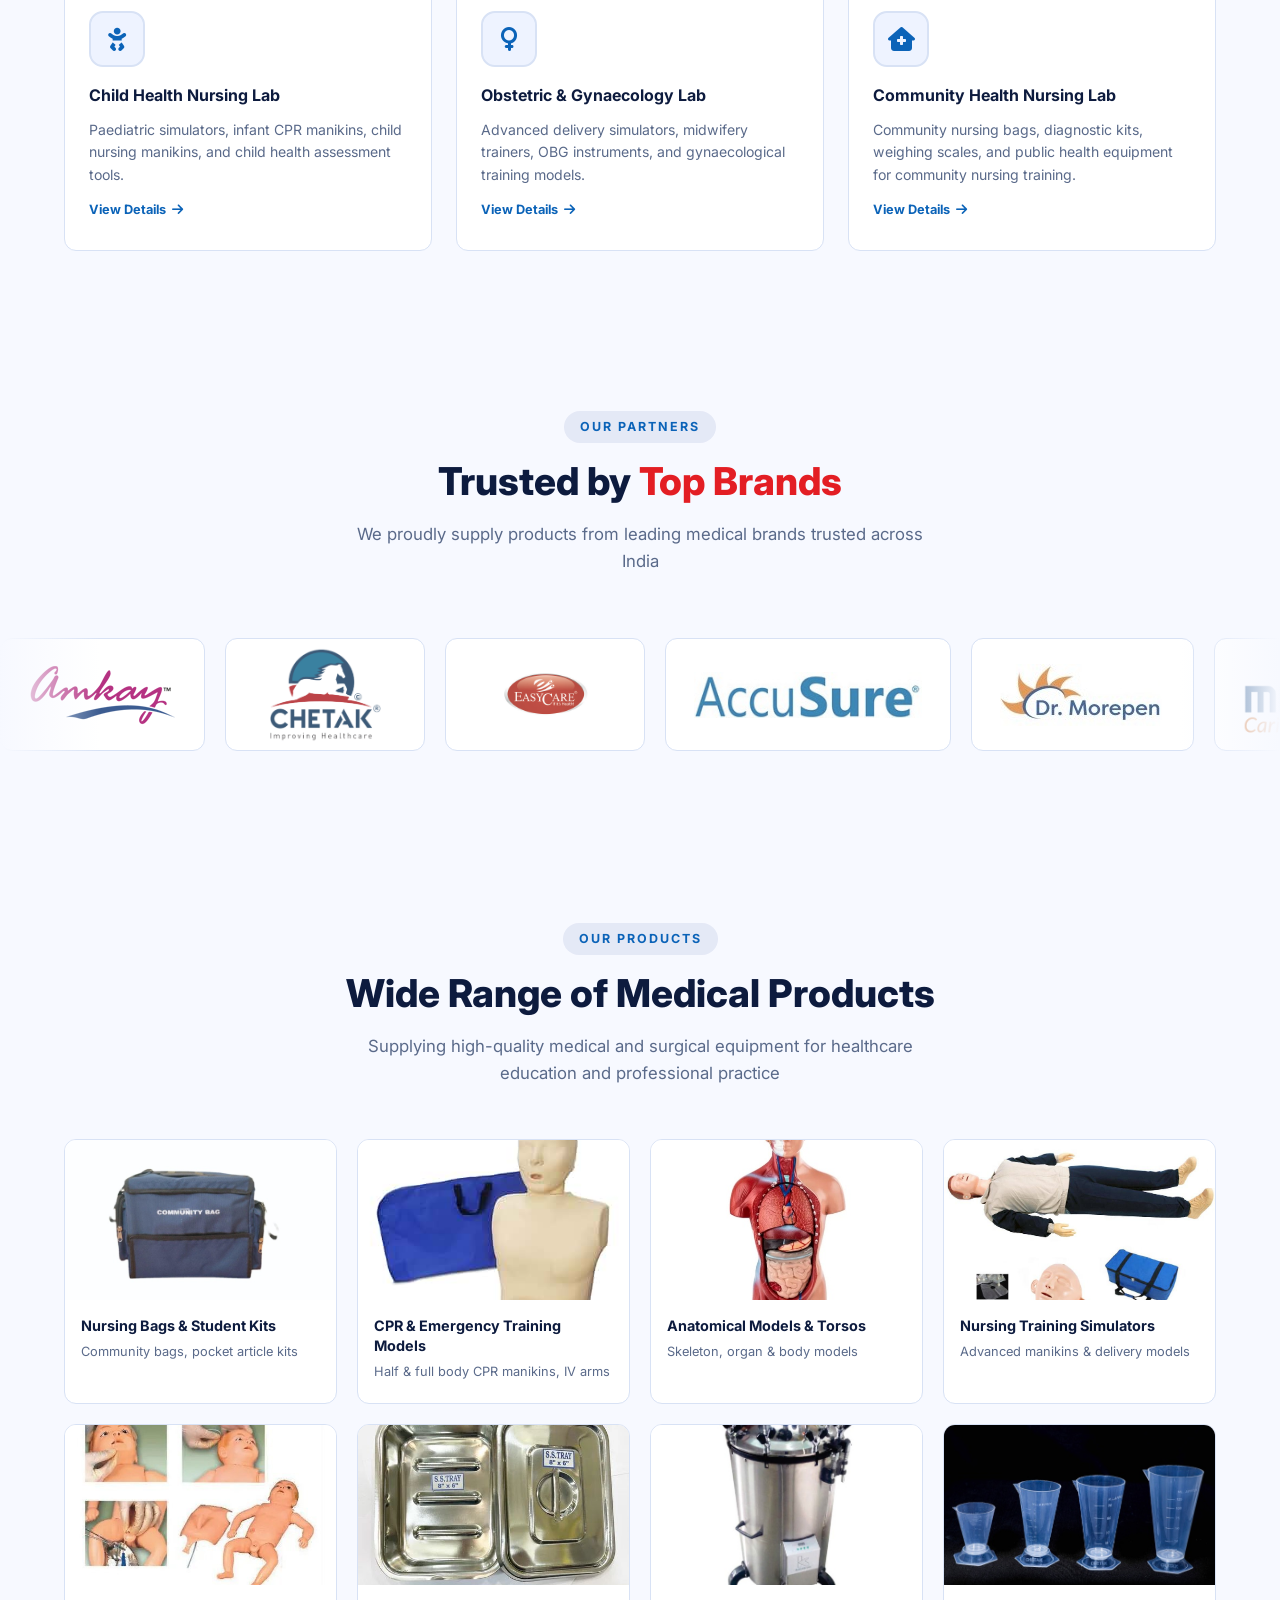
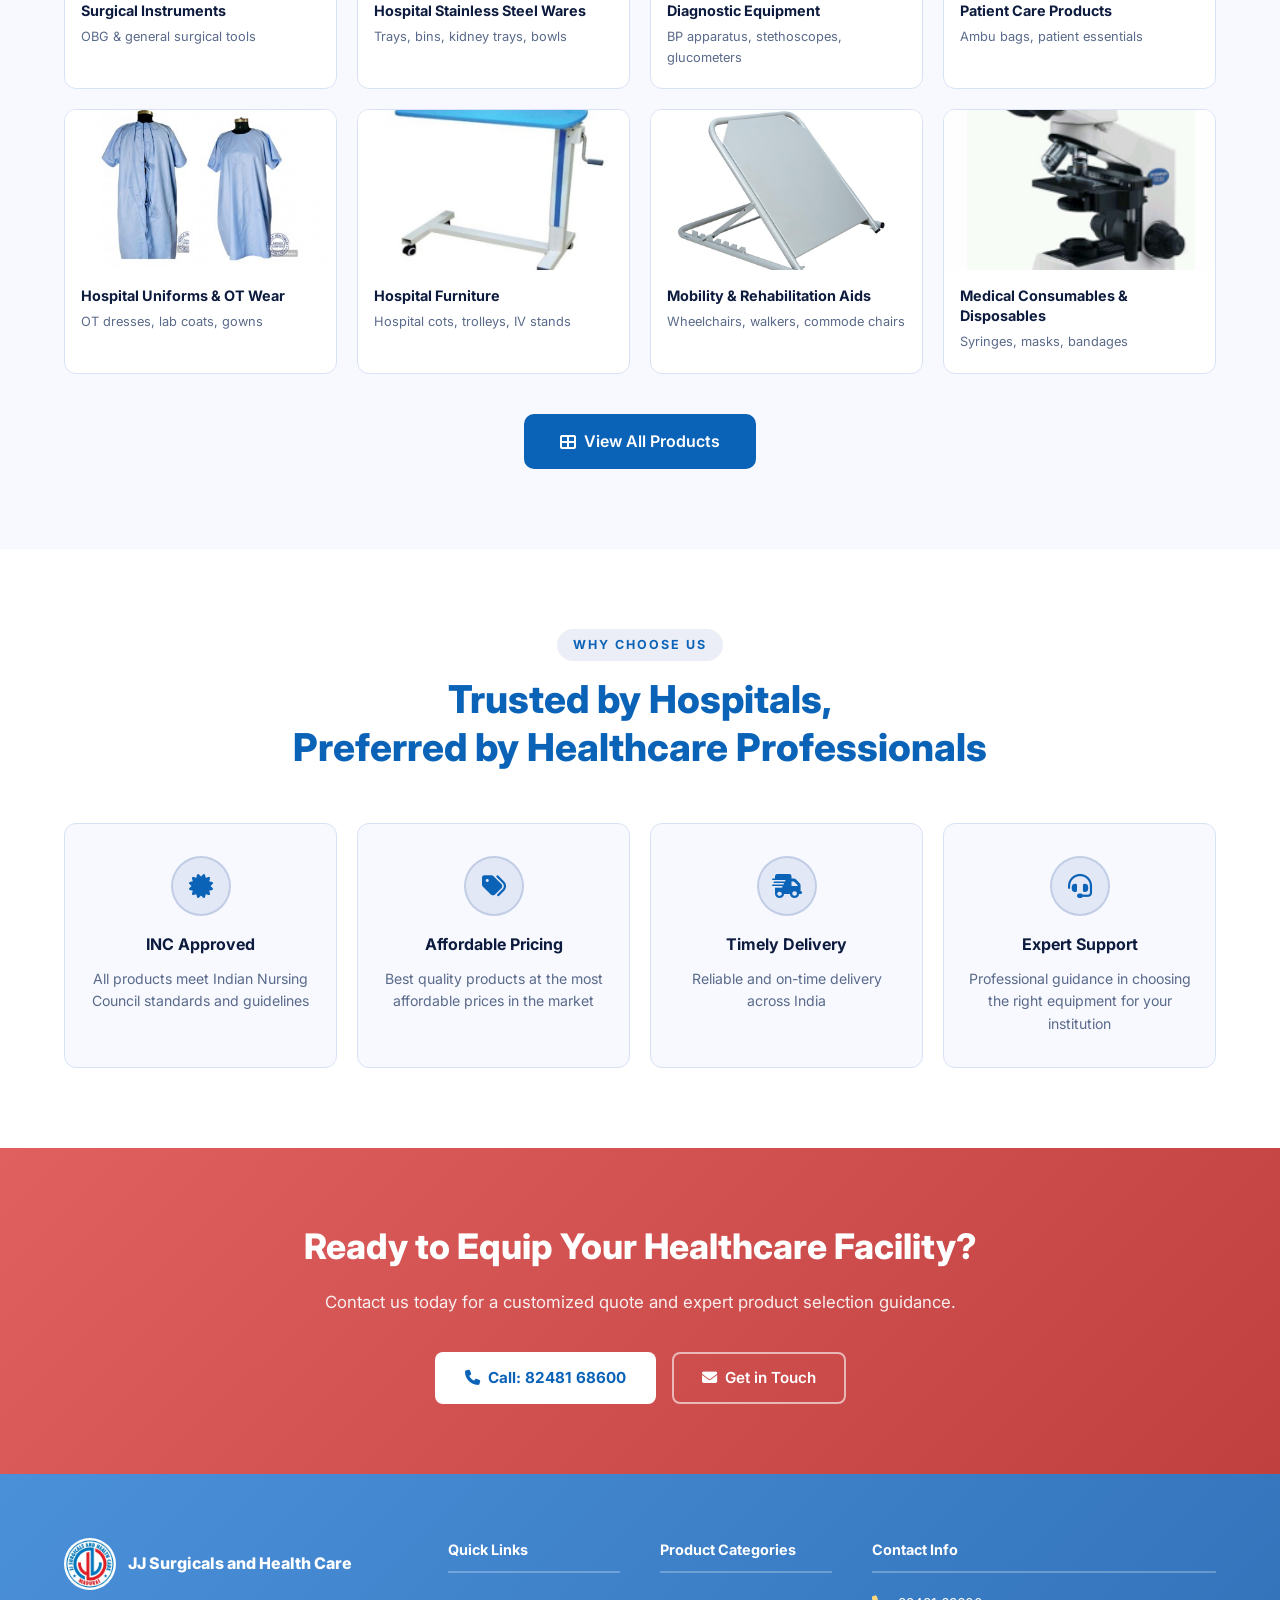
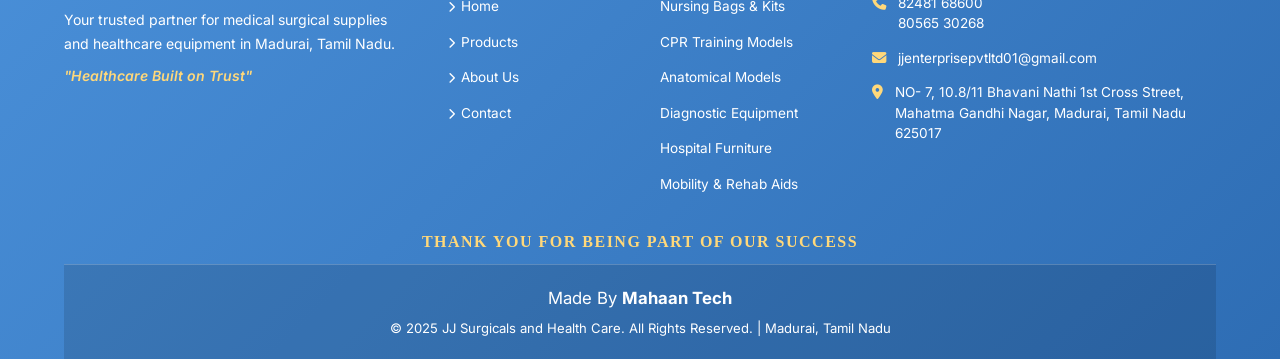
==== commit e23b8f8f: "Footer: nudge Mahaan Tech credit font size up further Co-Authored-By: Claude Sonnet 5 <noreply@anthr" ====
--- a/website/index.html
+++ b/website/index.html
@@ -520,7 +520,7 @@
         <p class="footer-thankyou">THANK YOU FOR BEING PART OF OUR SUCCESS</p>
       </div>
       <div class="footer-bottom">
-        <p style="font-size:0.95rem;">Made By <a href="https://www.mahaantech.in/" target="_blank" rel="noopener" style="font-weight:700;color:inherit;">Mahaan Tech</a></p>
+        <p style="font-size:1.05rem;">Made By <a href="https://www.mahaantech.in/" target="_blank" rel="noopener" style="font-weight:700;color:inherit;">Mahaan Tech</a></p>
         <p style="margin-top:6px;">&copy; 2025 JJ Surgicals and Health Care. All Rights Reserved. | Madurai, Tamil Nadu</p>
       </div>
     </div>
